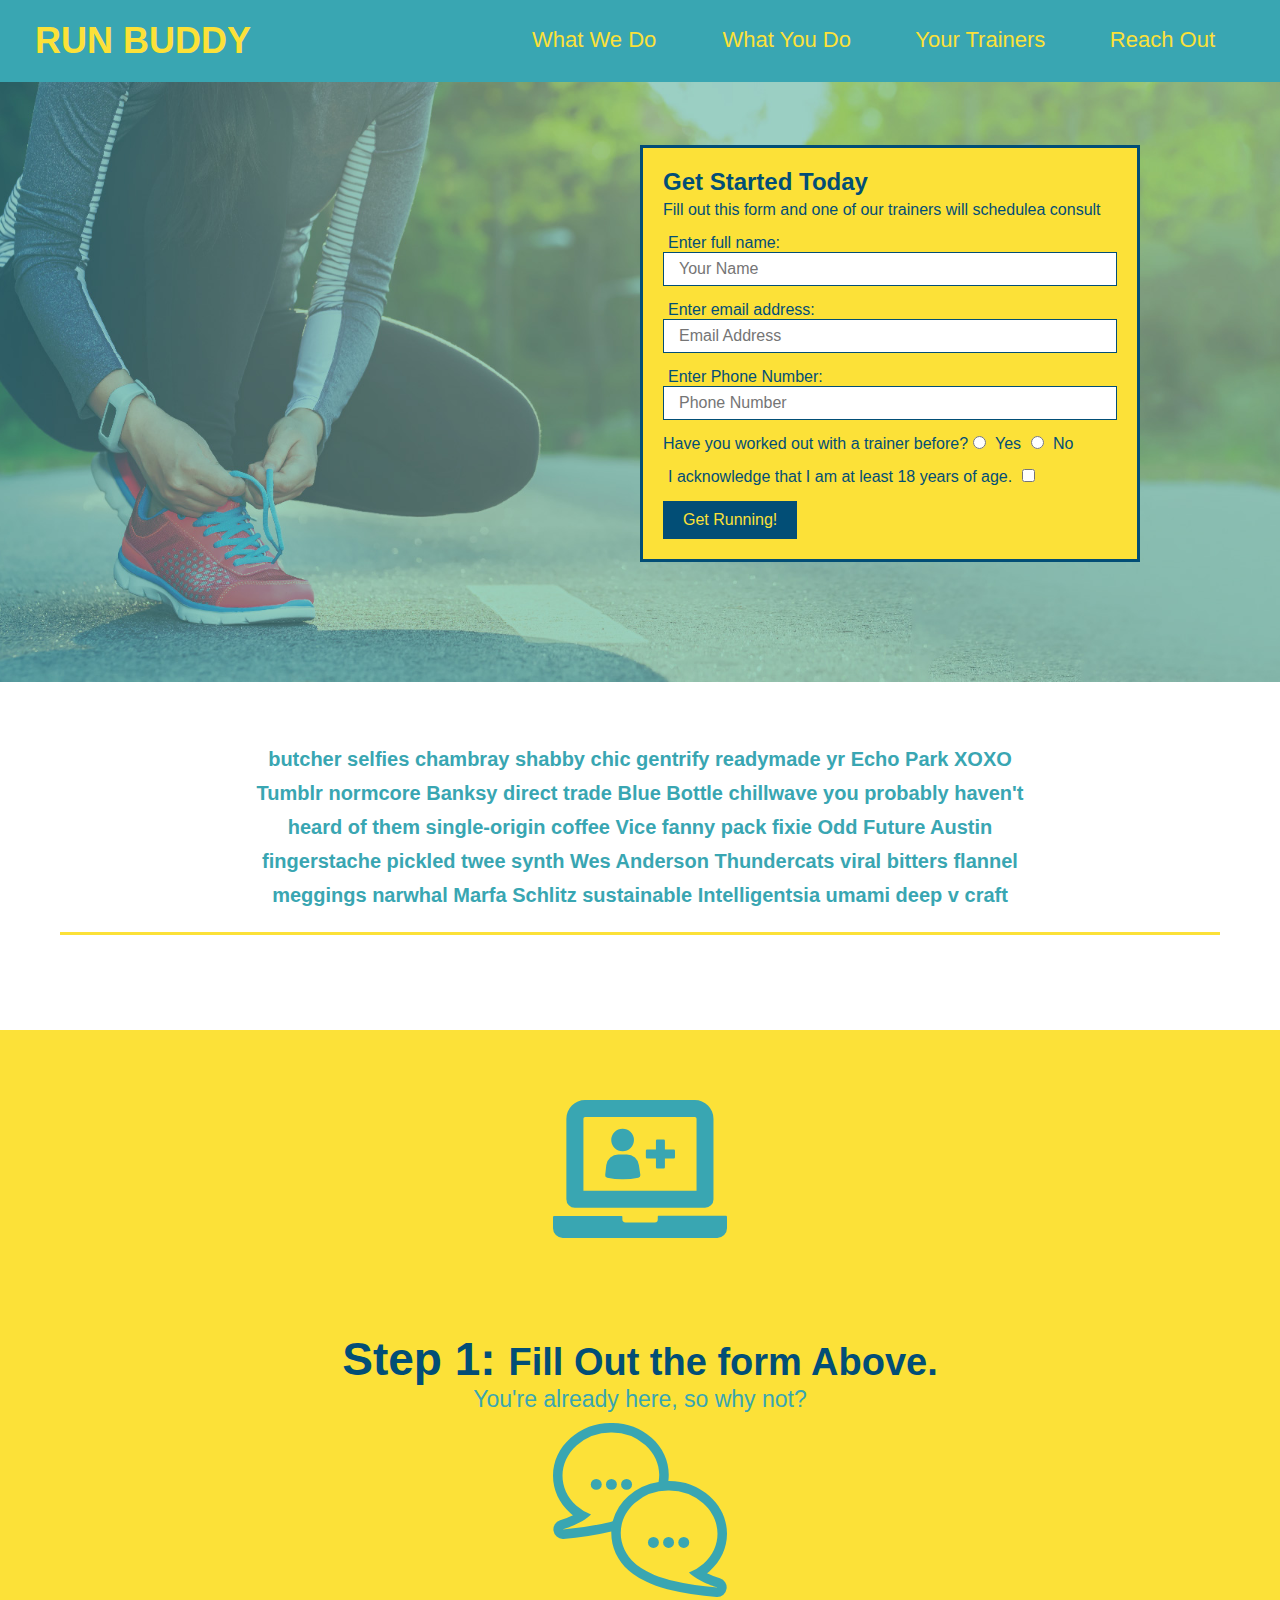
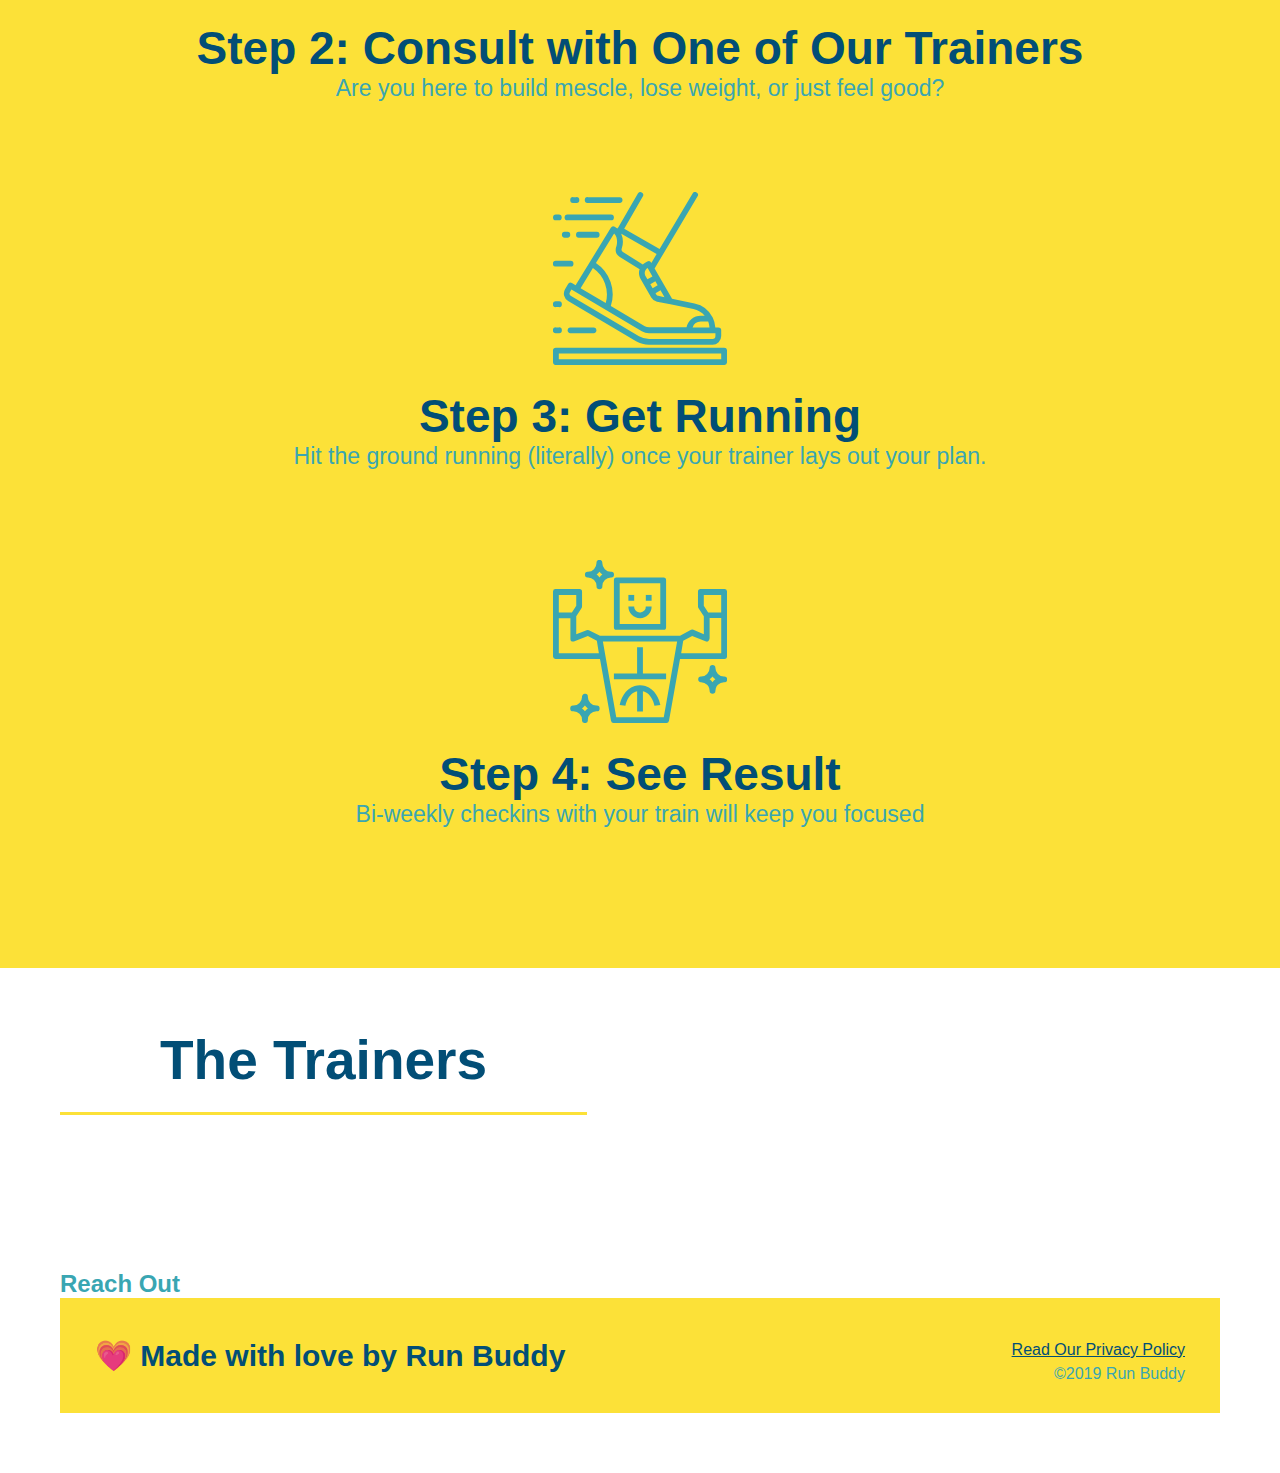
==== index.html @ b79931ae "style what you do section" ====
<!DOCTYPE html>
<html lang="en">

<head>
    <link rel="stylesheet" href="./assets/css/style.css" />
    <meta charset=" UTF-8 " />
    <title>Run Buddy</title>
</head>

<body>
    <!--navigation-->
    <header>
        <h1>
            <a href="/ ">
            </a>RUN BUDDY</a>
        </h1>
        <nav>
            <!--Unordered list element-->
            <ul>
                <!--List item element-->

                <!--Anchor Element-->
                <li> <a href=" #what-we-do ">What We Do </a>
                </li>
                <li>
                    <a href="what-you-do">What You Do</a>
                </li>
                <li>
                    <a href="#your-trainers ">Your Trainers</a>
                </li>
                <li>
                    <a href="#reach-out ">Reach Out</a>
                </li>
            </ul>
        </nav>
    </header>

    <section class="hero">
        <div class="hero-form">
            <h3>Get Started Today</h3>
            <p>
                Fill out this form and one of our trainers will schedulea consult</p>
            <!--Add form element-->
            <form>
                <label for=" name ">Enter full name:</label>
                <input type="text " placeholder="Your Name " name="name " id="name " class="form-input" />
                <label for="email ">Enter email address:</label>
                <input type="text " placeholder="Email Address " id="email " class="form-input" />
                <label for="phone ">Enter Phone Number:</label>
                <input type="tel " placeholder="Phone Number " name="phone " id="phone " class="form-input" />
                </p>
                <p>
                    Have you worked out with a trainer before?
                    <input type="radio" name="trainer-confirm" id="trainer-yes" />
                    <label for="trainer-yes">Yes</label>
                    <input type="radio" name="trainer-confirm" id="trainer-no" />
                    <label form="trainer-no">No</label>
                </p>
                <p>
                    <label for="checkbox">
                        I acknowledge that I am at least 18 years of age.
                        </label>
                    <input type="checkbox" name="checkpoint1" id="checkbox " />
                </p>
                <button type="button">
                    Get Running!
                </button>
            </form>
        </div>
    </section>
    <!--end hero-->
    <!--" what we do "section-->
    <section id="what-we-do" class="intro">
        <h2 class="section-title primary-border" What We Do</h2>

            <p> butcher selfies chambray shabby chic gentrify readymade yr Echo Park XOXO Tumblr normcore Banksy direct trade Blue Bottle chillwave you probably haven't heard of them single-origin coffee Vice fanny pack fixie Odd Future Austin fingerstache
                pickled twee synth Wes Anderson Thundercats viral bitters flannel meggings narwhal Marfa Schlitz sustainable Intelligentsia umami deep v craft
            </p>
    </section>
    <!--" what you do "section-->
    <section id="what-you-do" class="steps" <h2 class="section-title secondary-border" What You Do</h2>
        <div>
            <img src=" ./assets/images/01-04-svgs 2/step-1.svg " alt="what-you-do image " />
        </div>
        <h3>Step 1:
            <span>Fill Out the form Above.</span></h3>
        <p>You're already here, so why not?</p>

        <div>
            <img src="./assets/images/01-04-svgs 2/step-2.svg " alt="trainers-image ">
            <h3>Step 2: Consult with One of Our Trainers</h3>
            <p>Are you here to build mescle, lose weight, or just feel good?</p>
        </div>
        <div>
            <img src="./assets/images/01-04-svgs 2/step-3.svg " alt="get-running-image ">
            <h3>Step 3: Get Running</h3>
            <p>Hit the ground running (literally) once your trainer lays out your plan.</p>
        </div>
        <div>
            <img src="./assets/images/01-04-svgs 2/step-4.svg " alt="see-results-image ">
            <h3>Step 4: See Result</h3>
            <p>Bi-weekly checkins with your train will keep you focused</p>
        </div>
    </section>
    <!--"meet the trainers " section-->
    <section id="your-trainers " class="trainers ">
        <h2 class="section-title primary-border ">
            The Trainers
        </h2>
    </section>
    <!--"reach out "section-->
    <section>
        <h2>Reach Out</h2>
        <footer>
            <h2>&#128151 Made with love by Run Buddy </h2>
            <div>
                <a href="# ">Read Our Privacy Policy</a>
                <br />&copy;2019 Run Buddy </div>
        </footer>
    </section>
</body>
<!--footer-->



</footer>





</html>
---- assets/css/style.css ----
* {
                margin: 0;
                padding: 0;
                box-sizing: border-box;
            }
            
            body {
                font-family: Arial, Helvetica, sans-serif;
                color: #39a6b2;
            }
            /* apply styles to <header> */
            
            header {
                padding: 20px 35px;
                background-color: #39a6b2;
            }
            
            header h1 {
                font-weight: bold;
                font-size: 36px;
                color: #fce138;
                margin: 0;
                display: inline;
            }
            
            header a {
                text-decoration: none;
                color: #fce138;
            }
            
            header nav {
                float: right;
                margin: 7px 0;
            }
            
            header nav ul li {
                display: inline;
            }
            
            header nav ul li a {
                margin: 0 30px;
                font-weight: lighter;
                font-size: 22px;
            }
            
            header h1 {
                font-weight: bold;
                font-size: 36px;
                color: #fce138;
                margin: 0;
                display: inline;
            }
            
            footer {
                background: #fce138;
                width: 100%;
                padding: 40px 35px;
            }
            
            footer div {
                float: right;
                line-height: 1.5;
                text-align: right;
            }
            
            footer a {
                color: #024e76
            }
            
            footer h2 {
                display: inline;
                color: #024e76;
                font-size: 30px;
                margin: 0;
            }
            
            footer div {
                float: right;
                line-height: 1.5;
                text-align: right;
            }
            
            footer a {
                color: #024e76;
            }
            
            section {
                padding: 60px;
            }
            /* Hero Style Start*/
            
            .hero {
                background-image: url(../images/hero-bg.jpg);
                height: 600px;
                background-size: cover;
                background-position: center;
                position: relative;
            }
            /*Hero Style End*/
            
            .hero-form {
                border: 3px solid #024e76;
                background-color: #fce138;
                padding: 20px;
                width: 500px;
                color: #024e76;
                position: absolute;
                bottom: 120px;
                right: 140px;
            }
            
            .hero-form p {
                margin: 5px 0 15px 0;
            }
            
            .hero-form h3 {
                font-size: 24px;
                margin: 0;
            }
            
            .form-input {
                border: 1px solid #024e76;
                display: block;
                padding: 7px 15px;
                font-size: 16px;
                color: #024e76;
                width: 100%;
                margin-bottom: 15px;
            }
            
            .hero-form label {
                margin: 0 5px;
            }
            
            .hero-form button {
                background-color: #024e76;
                color: #fce138;
                border: none;
                padding: 10px 20px;
                font-size: 16px;
            }
            /* HERO STYLE END*/
            /*Intro Section*/
            
            .intro {
                text-align: center;
            }
            
            .intro h2 {
                font-size: 55px;
                color: #024e76;
                margin-bottom: 35px;
                padding: 0 100px 20px 100px;
                border-bottom: 3px solid;
                border-color: #fce138;
            }
            
            .intro p {
                line-height: 1.7;
                color: #39a6b2;
                width: 80%;
                font-size: 20px;
            }
            
            .intro p {
                /* add this alongside your other declarations*/
                margin: 0 auto;
            }
            /*End Intro Section*/
            
            .steps {
                text-align: center;
                background: #fce138
            }
            
            .steps h2 {
                font-size: 55px;
                color: #024e76;
                margin-bottom: 35px;
                padding: 0 100px 20px 100px;
                border-bottom: 3px solid;
                border-color: #39a6b2;
            }
            
            .section-title {
                font-size: 55px;
                color: #024e76;
                margin-bottom: 35px;
                padding: 0 100px 20px 100px;
                display: inline-block;
                border-bottom: 3px solid;
            }
            
            .primary-border {
                border-color: #fce138;
            }
            
            .secondary-border {
                border-color: #39a6b2;
            }
            
            .steps div {
                margin-bottom: 80px;
            }
            
            .steps img {
                width: 15%;
                margin: 10px 0;
            }
            
            .steps h3 {
                color: #024e76;
                font-size: 46px;
                margin-top: 10px;
            }
            
            .steps p {
                color: #39a6b2;
                font-size: 23px;
            }
            
            .steps span {
                font-size: 38px;
            }
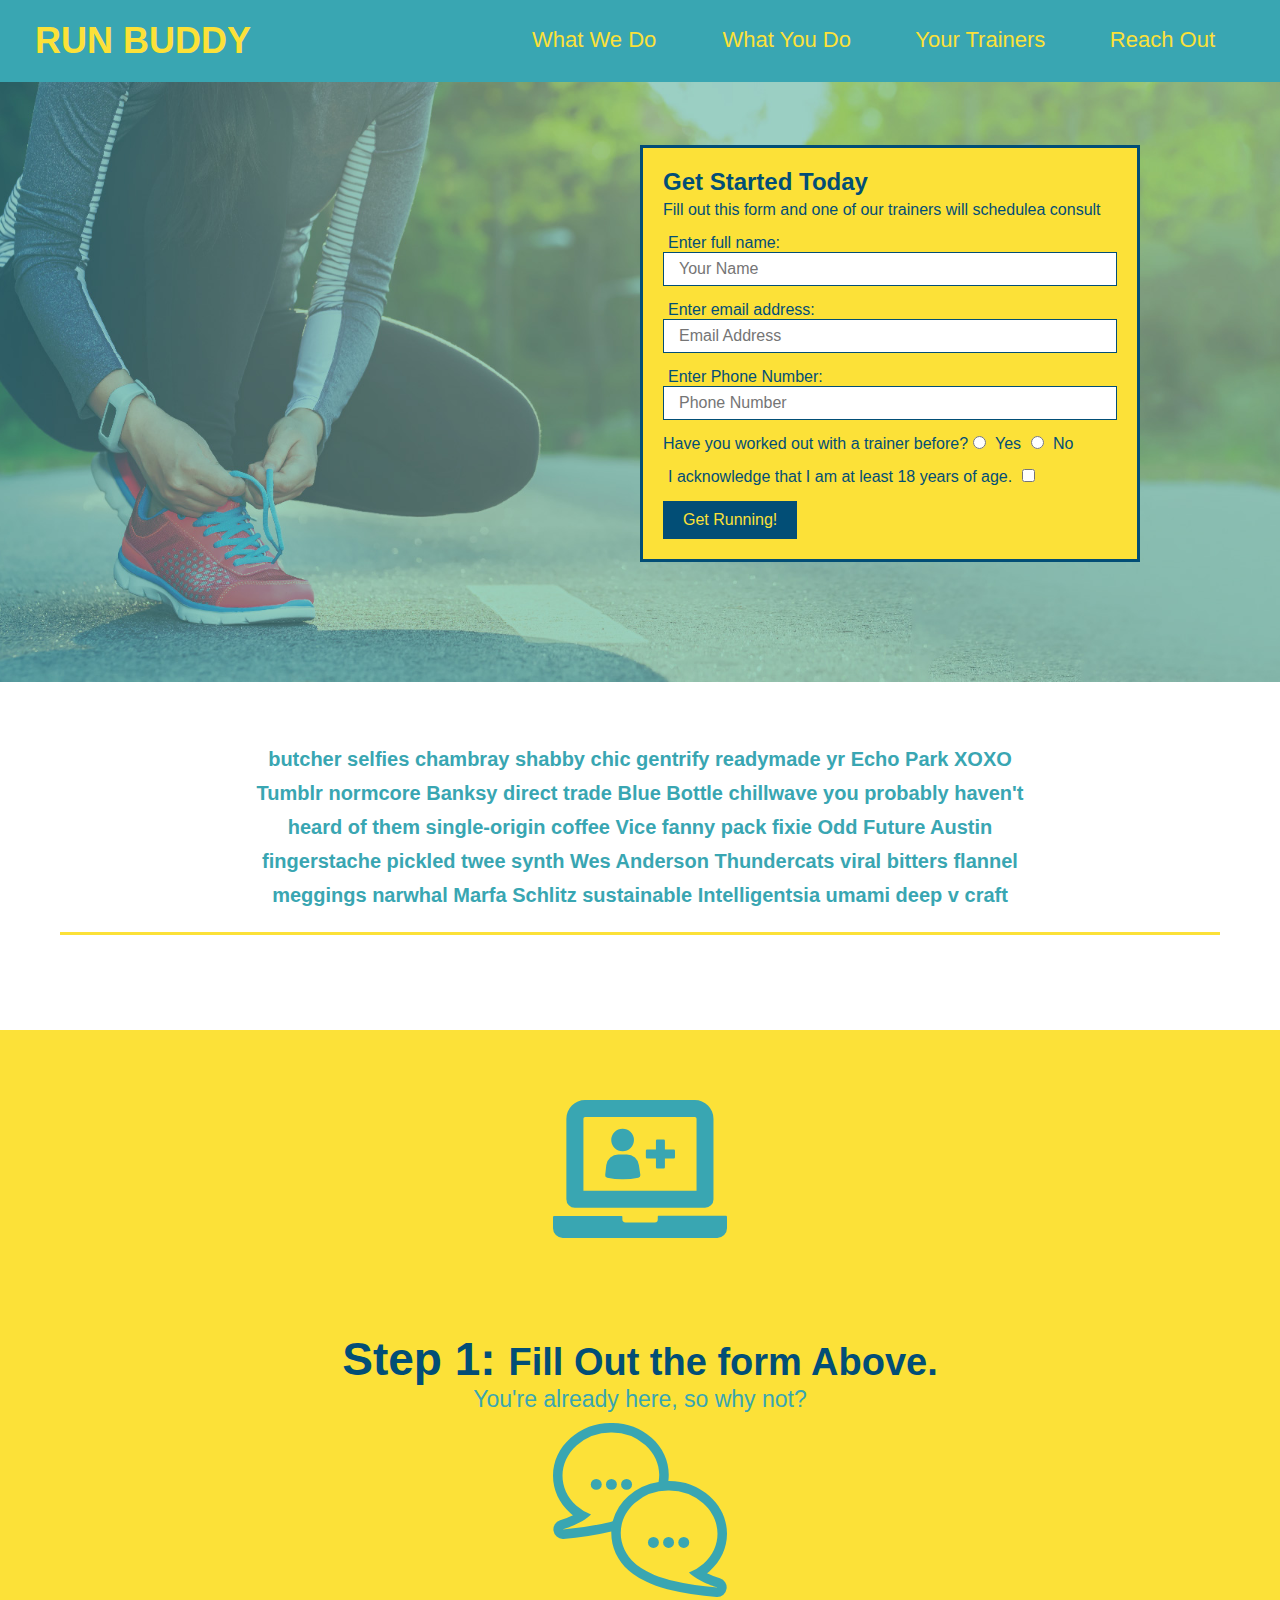
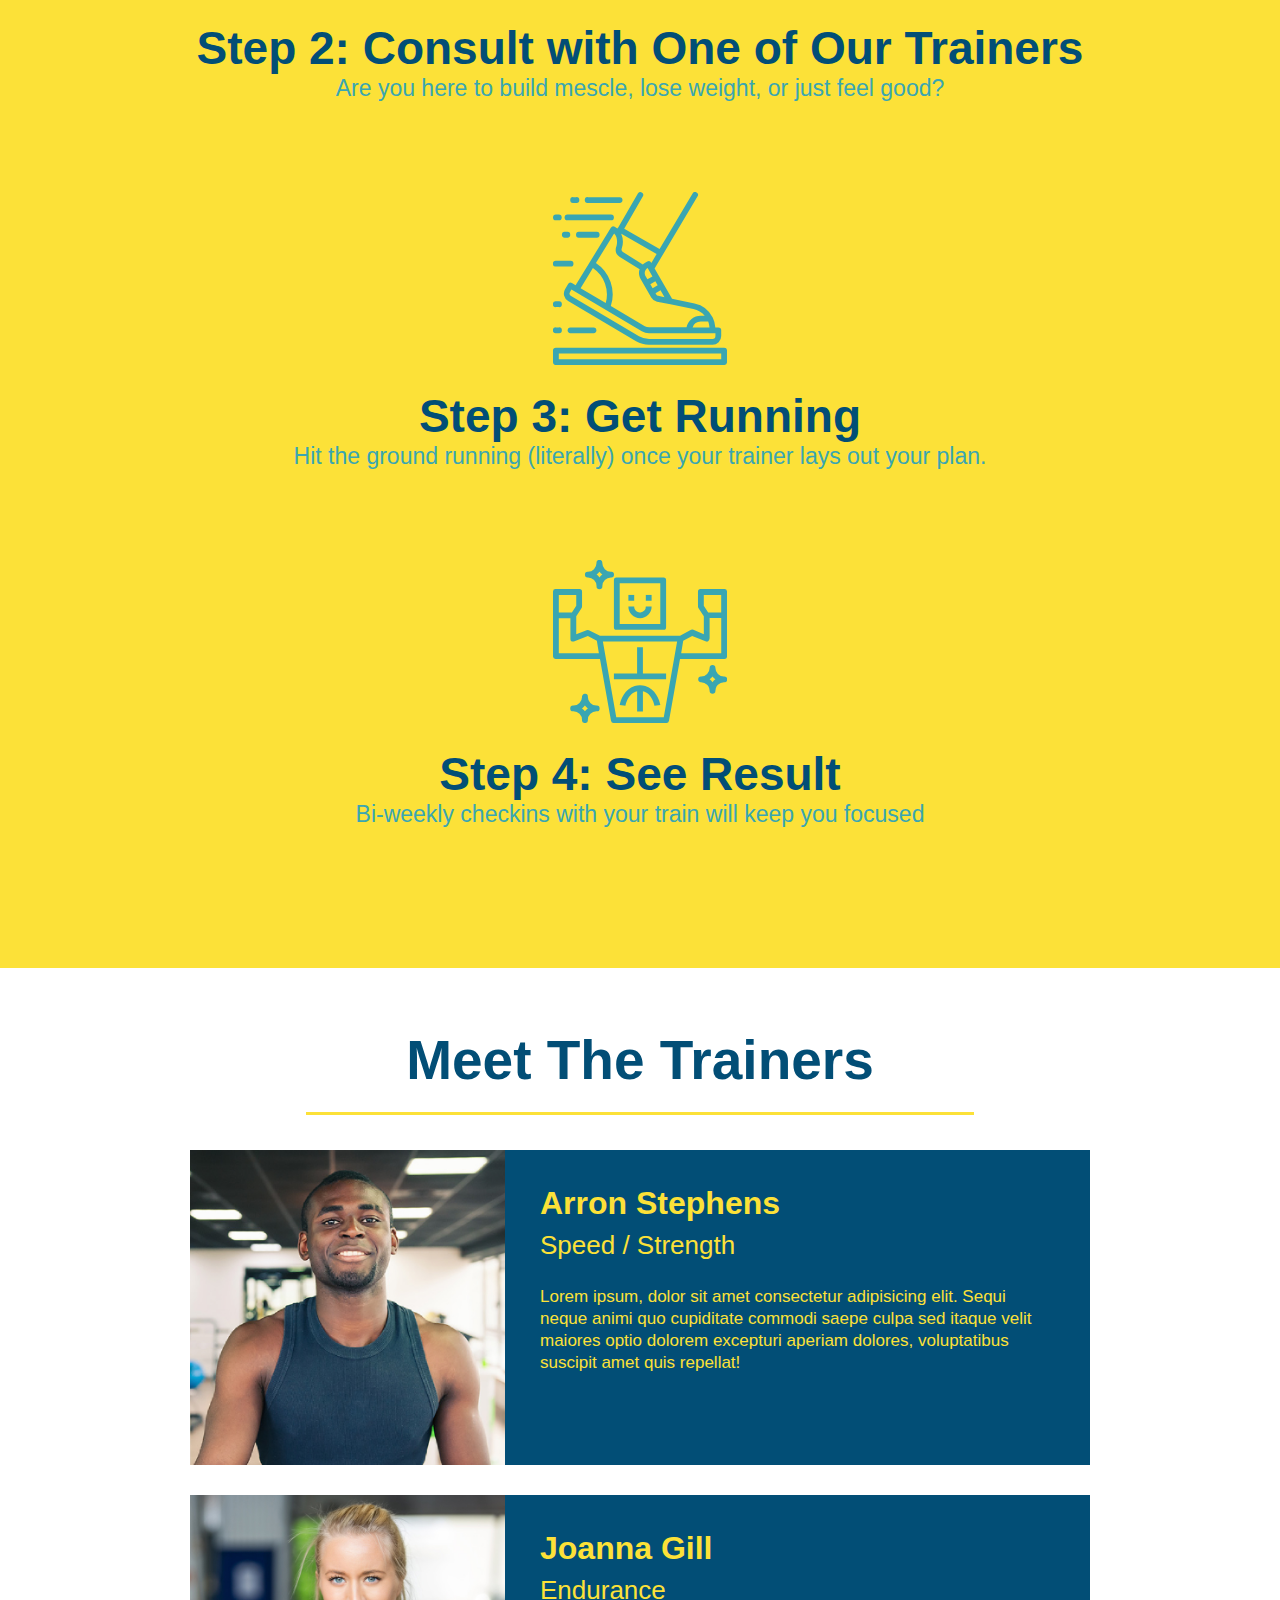
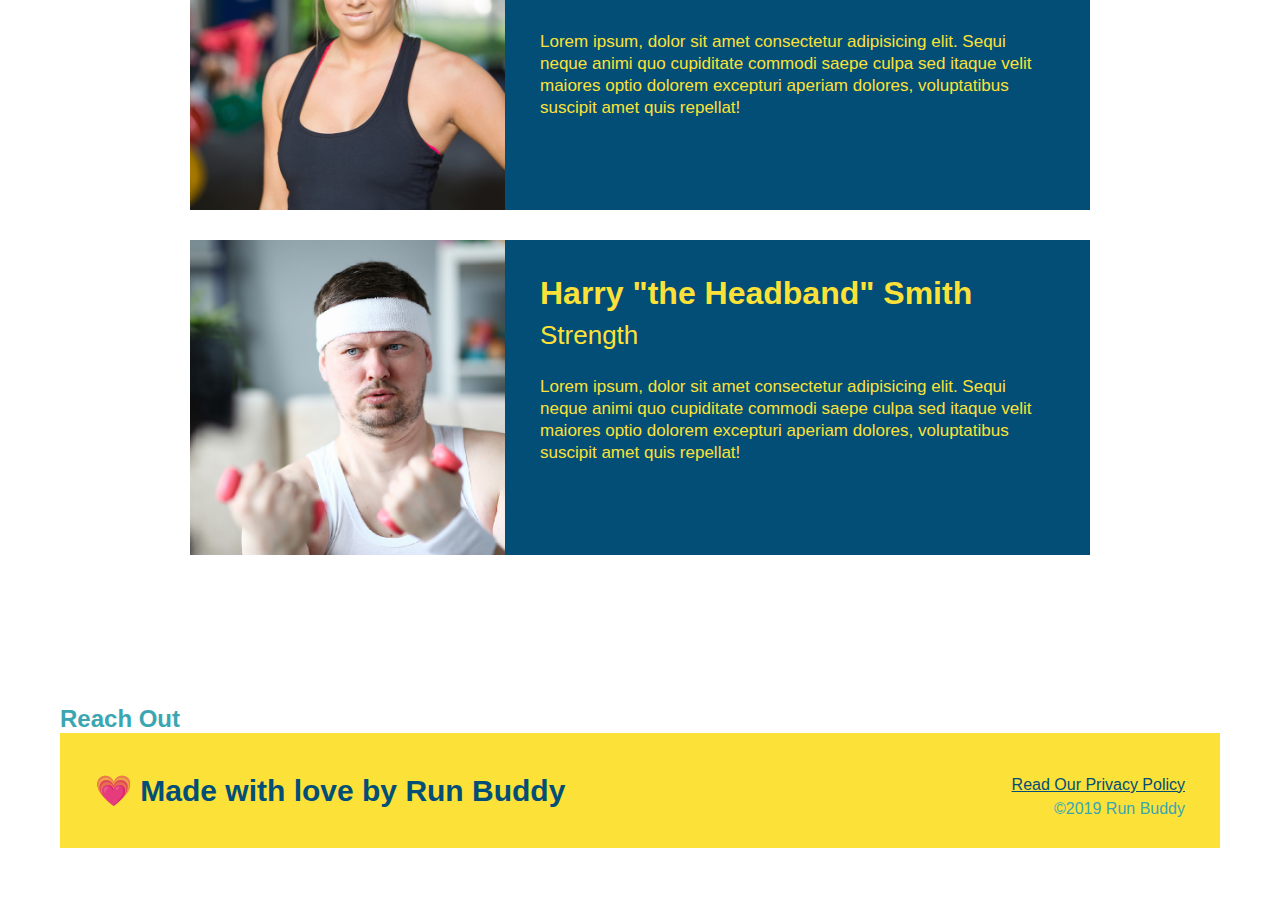
==== commit d51b71ed: "meet the trainers section" ====
--- a/index.html
+++ b/index.html
@@ -103,12 +103,43 @@
         </div>
     </section>
     <!--"meet the trainers " section-->
-    <section id="your-trainers " class="trainers ">
-        <h2 class="section-title primary-border ">
-            The Trainers
-        </h2>
+    <section id="your-trainers" class="trainers">
+        <h2 class="section-title primary-border"> Meet The Trainers</h2>
+        <!--first bio-->
+        <article class="trainer">
+            <img src="./assets/images/trainer-1.jpg" alt="Arron Stephens in his workout clothes, ready to pump iron" />
+            <div class="trainer-bio text-left">
+                <h3>Arron Stephens</h3>
+                <h4>Speed / Strength</h4>
+                <p> Lorem ipsum, dolor sit amet consectetur adipisicing elit. Sequi neque animi quo cupiditate commodi saepe culpa sed itaque velit maiores optio dolorem excepturi aperiam dolores, voluptatibus suscipit amet quis repellat!
+
+                </p>
+            </div>
+        </article>
+        <!--second bio-->
+        <article class="trainer">
+            <img src="./assets/images/trainer-2.jpg" alt="Joanna Gill cooling off after a workout" />
+            <div class="trainer-bio text-left">
+                <h3>Joanna Gill</h3>
+                <h4>Endurance</h4>
+                <p> Lorem ipsum, dolor sit amet consectetur adipisicing elit. Sequi neque animi quo cupiditate commodi saepe culpa sed itaque velit maiores optio dolorem excepturi aperiam dolores, voluptatibus suscipit amet quis repellat!
+
+                </p>
+            </div>
+        </article>
+        <!--third bio-->
+        <article class="trainer">
+            <img src="./assets/images/trainer-3.jpg" alt="Harry Smith wearing a headband and lifting comically small pink weights" />
+            <div class="trainer-bio text-left">
+                <h3>Harry "the Headband" Smith</h3>
+                <h4>Strength</h4>
+                <p> Lorem ipsum, dolor sit amet consectetur adipisicing elit. Sequi neque animi quo cupiditate commodi saepe culpa sed itaque velit maiores optio dolorem excepturi aperiam dolores, voluptatibus suscipit amet quis repellat!
+
+                </p>
+            </div>
+        </article>
     </section>
-    <!--"reach out "section-->
+    <!--" reach out "section-->
     <section>
         <h2>Reach Out</h2>
         <footer>
@@ -129,4 +160,13 @@
 
 
 
+</html>
+
+
+</footer>
+
+
+
+
+
 </html>--- a/assets/css/style.css
+++ b/assets/css/style.css
@@ -221,4 +221,51 @@
             
             .steps span {
                 font-size: 38px;
+            }
+            
+            .trainers {
+                text-align: center;
+            }
+            
+            .trainer {
+                width: 900px;
+                margin: 0 auto 30px auto;
+                background: #024e76;
+                color: #fce138;
+                overflow: auto;
+            }
+            
+            .trainer img {
+                width: 35%;
+                float: left;
+            }
+            
+            .trainer-bio {
+                padding: 35px;
+                float: left;
+                width: 65%
+            }
+            
+            .text-left {
+                text-align: left;
+            }
+            
+            .text-right {
+                text-align: right;
+            }
+            
+            .trainer-bio h3 {
+                font-size: 32px;
+                margin-bottom: 8px;
+            }
+            
+            .trainer-bio h4 {
+                font-weight: lighter;
+                font-size: 26px;
+                margin-bottom: 25px;
+            }
+            
+            .trainer-bio p {
+                font-size: 17px;
+                line-height: 1.3;
             }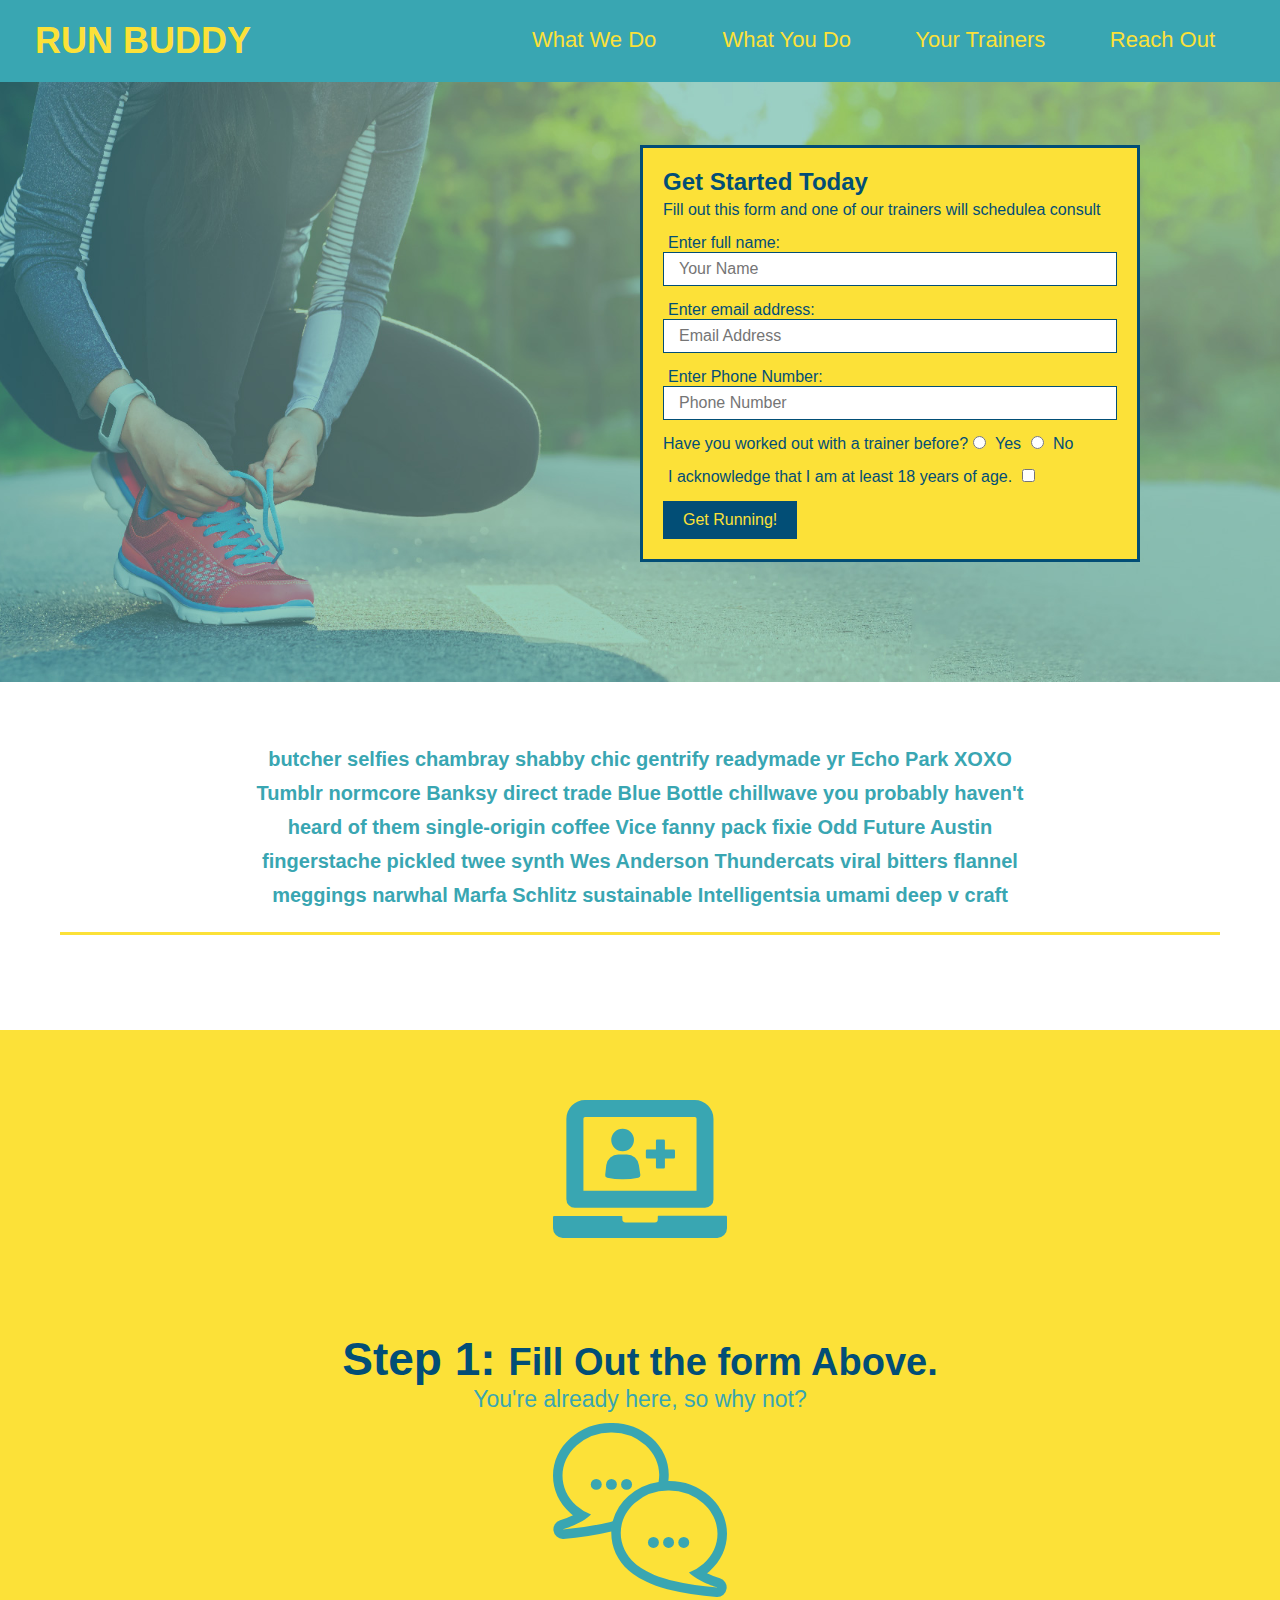
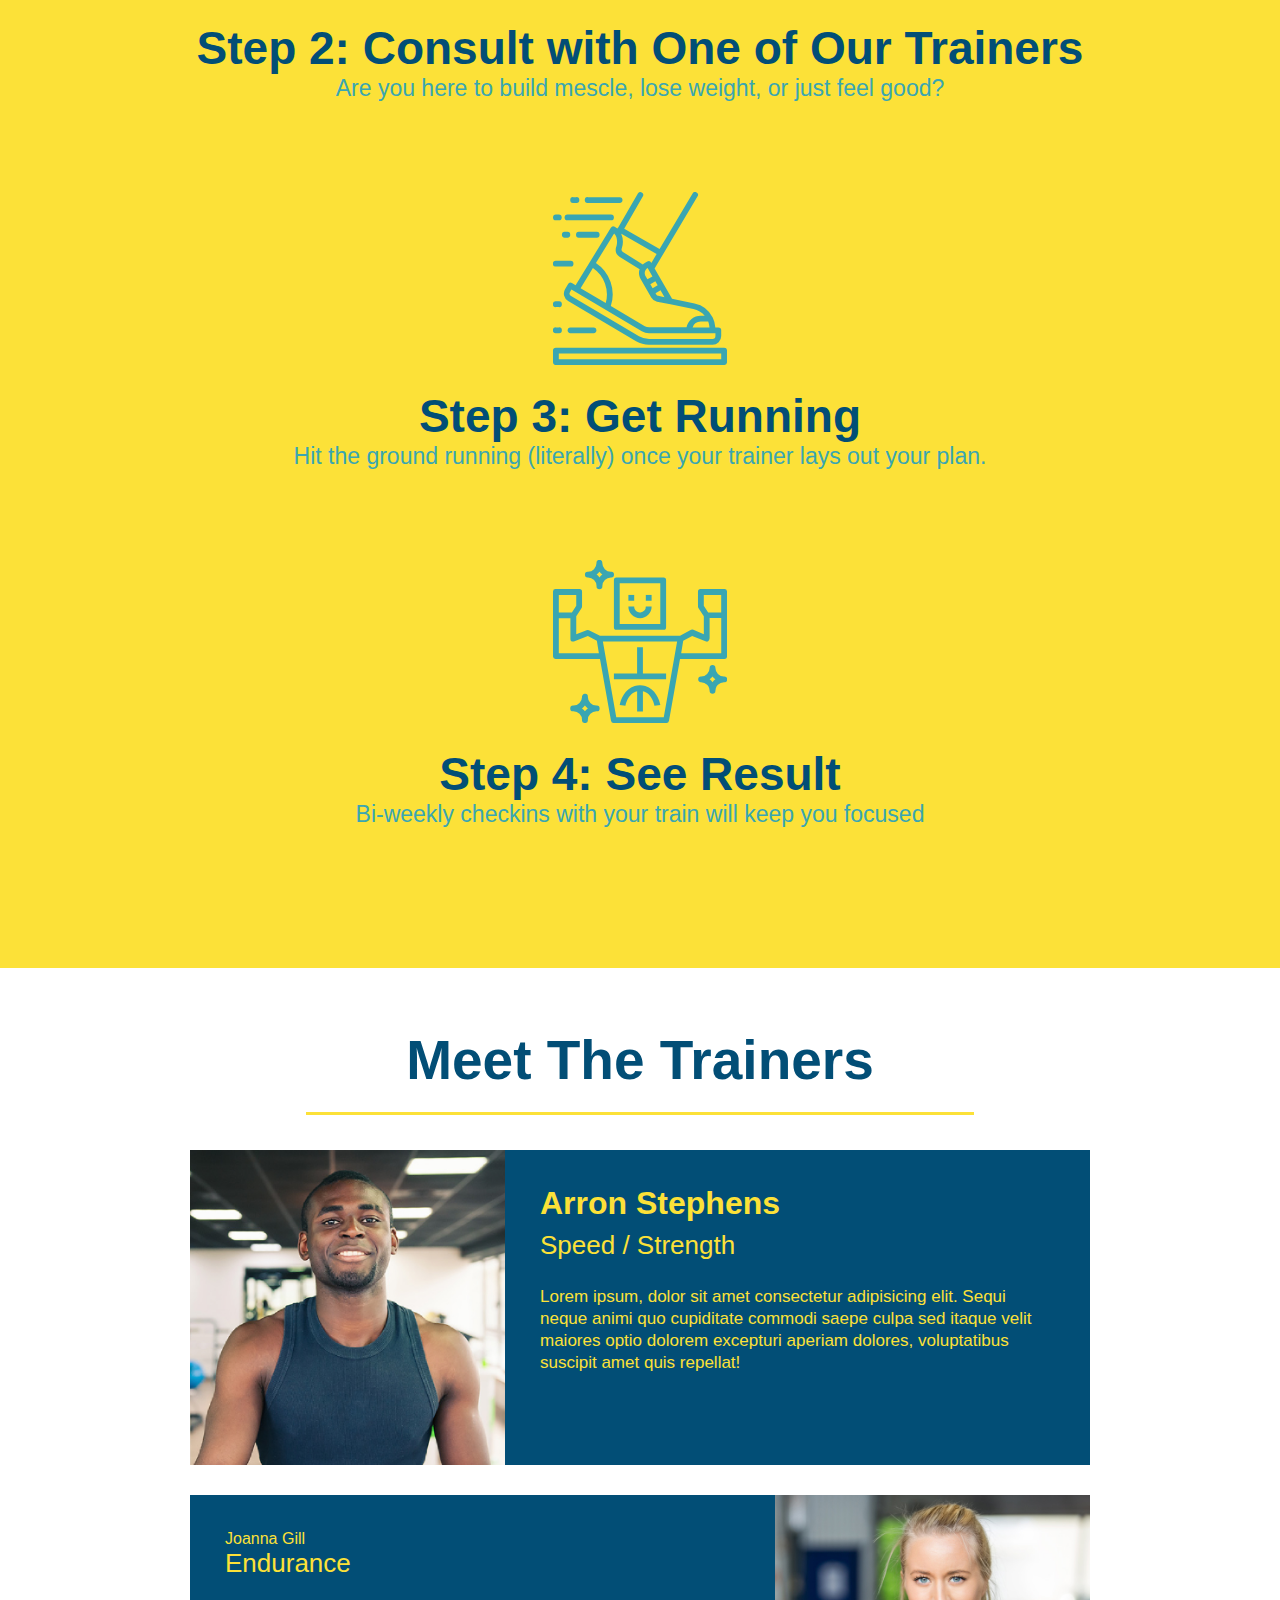
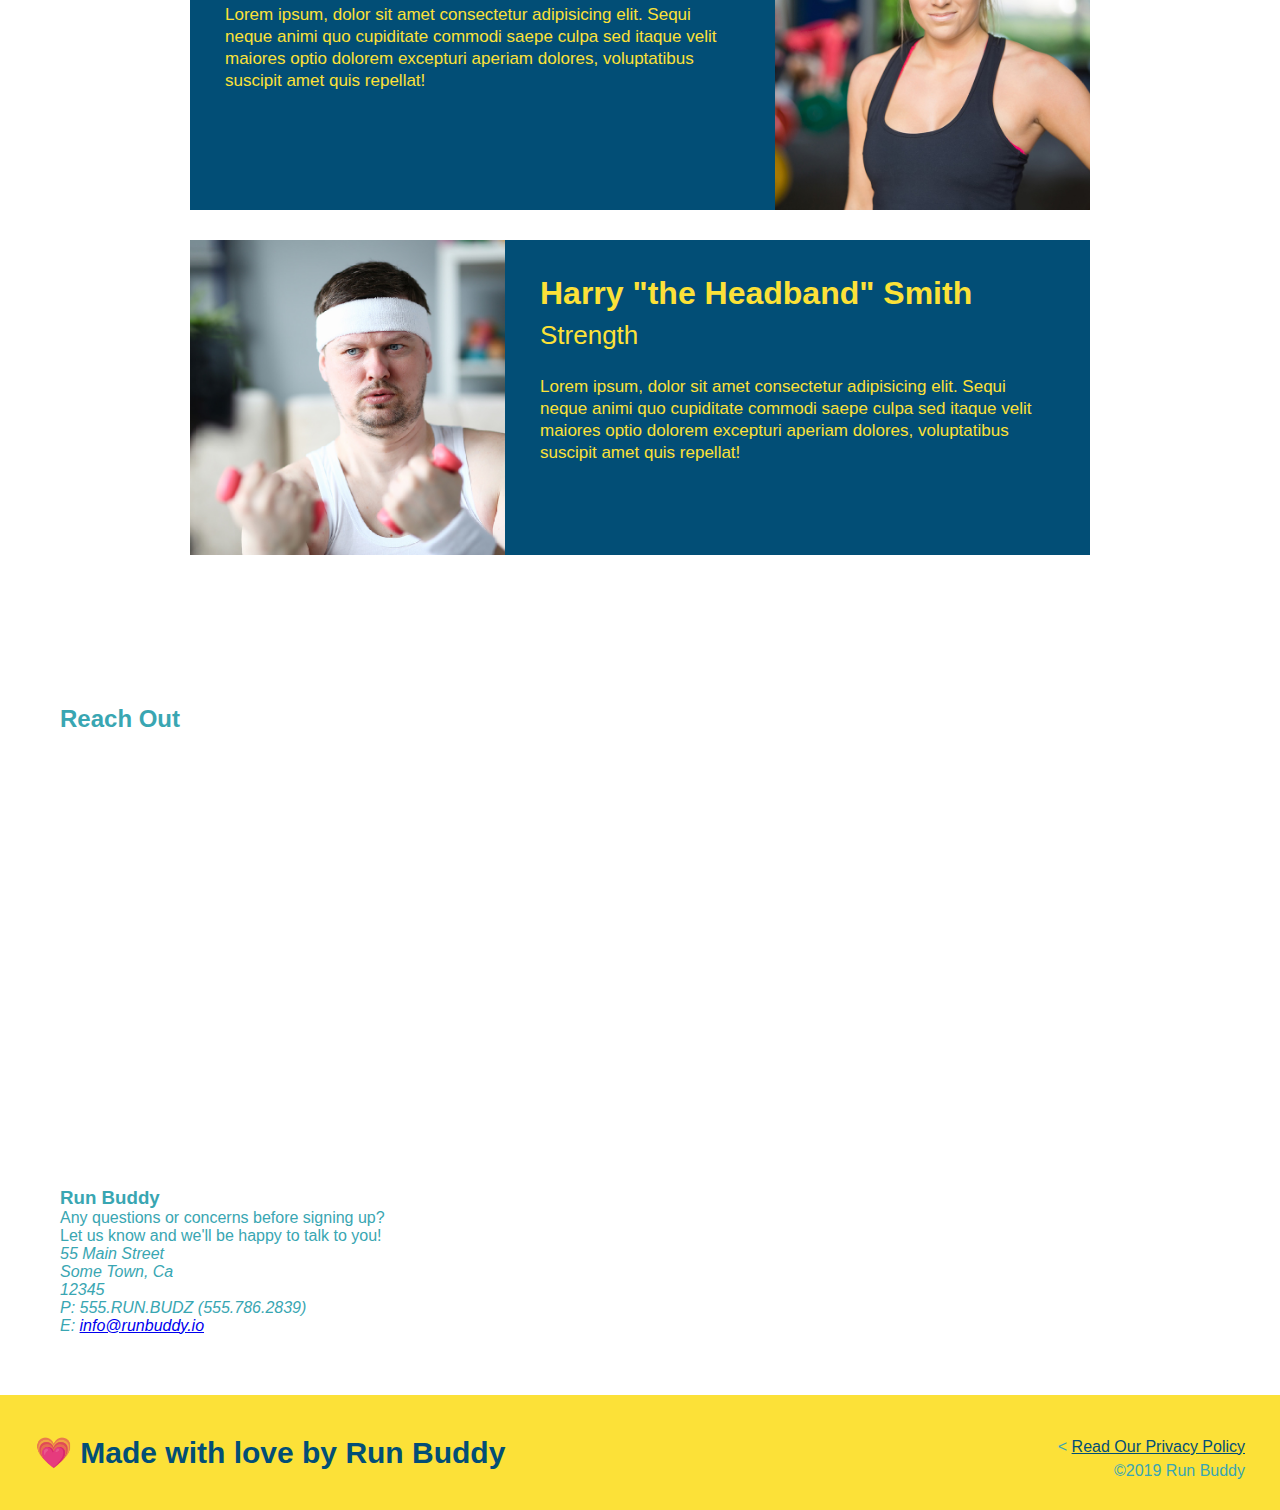
==== commit 1864edc4: "add iframe" ====
--- a/index.html
+++ b/index.html
@@ -118,14 +118,14 @@
         </article>
         <!--second bio-->
         <article class="trainer">
-            <img src="./assets/images/trainer-2.jpg" alt="Joanna Gill cooling off after a workout" />
-            <div class="trainer-bio text-left">
-                <h3>Joanna Gill</h3>
+
+            <div class="trainer-bio text-left" <h3>Joanna Gill</h3>
                 <h4>Endurance</h4>
                 <p> Lorem ipsum, dolor sit amet consectetur adipisicing elit. Sequi neque animi quo cupiditate commodi saepe culpa sed itaque velit maiores optio dolorem excepturi aperiam dolores, voluptatibus suscipit amet quis repellat!
 
                 </p>
             </div>
+            <img src="./assets/images/trainer-2.jpg" alt="Joanna Gill cooling off after a workout" />
         </article>
         <!--third bio-->
         <article class="trainer">
@@ -142,31 +142,28 @@
     <!--" reach out "section-->
     <section>
         <h2>Reach Out</h2>
-        <footer>
-            <h2>&#128151 Made with love by Run Buddy </h2>
-            <div>
-                <a href="# ">Read Our Privacy Policy</a>
+        <div class="contact-info">
+            <iframe src="https://www.google.com/maps/embed?pb=!1m14!1m12!1m3!1d36129.15316988228!2d-85.93211412772122!3d40.0030819120637!2m3!1f0!2f0!3f0!3m2!1i1024!2i768!4f13.1!5e0!3m2!1sen!2sus!4v1638683475618!5m2!1sen!2sus" width="600" height="450" style="border:0;"
+                allowfullscreen="" loading="lazy">
+            </iframe>
+            <h3>Run Buddy</h3>
+            <p>Any questions or concerns before signing up?
+                </br/> Let us know and we'll be happy to talk to you!</p><address>55 Main Street <br/>
+                Some Town, Ca <br/>
+                12345<br/>
+                P: 555.RUN.BUDZ (555.786.2839)<br/>
+                E: <a href="mailto:info@runbuddy.oi">info@runbuddy.io</a>
+        </address>
+        </div>
+    </section>
+    <footer>
+        <h2>&#128151 Made with love by Run Buddy </h2>
+        <div>
+
+            < <a href="# ">Read Our Privacy Policy</a>
                 <br />&copy;2019 Run Buddy </div>
-        </footer>
+    </footer>
     </section>
 </body>
-<!--footer-->
-
-
-
-</footer>
-
-
-
-
-
-</html>
-
-
-</footer>
-
-
-
-
 
 </html>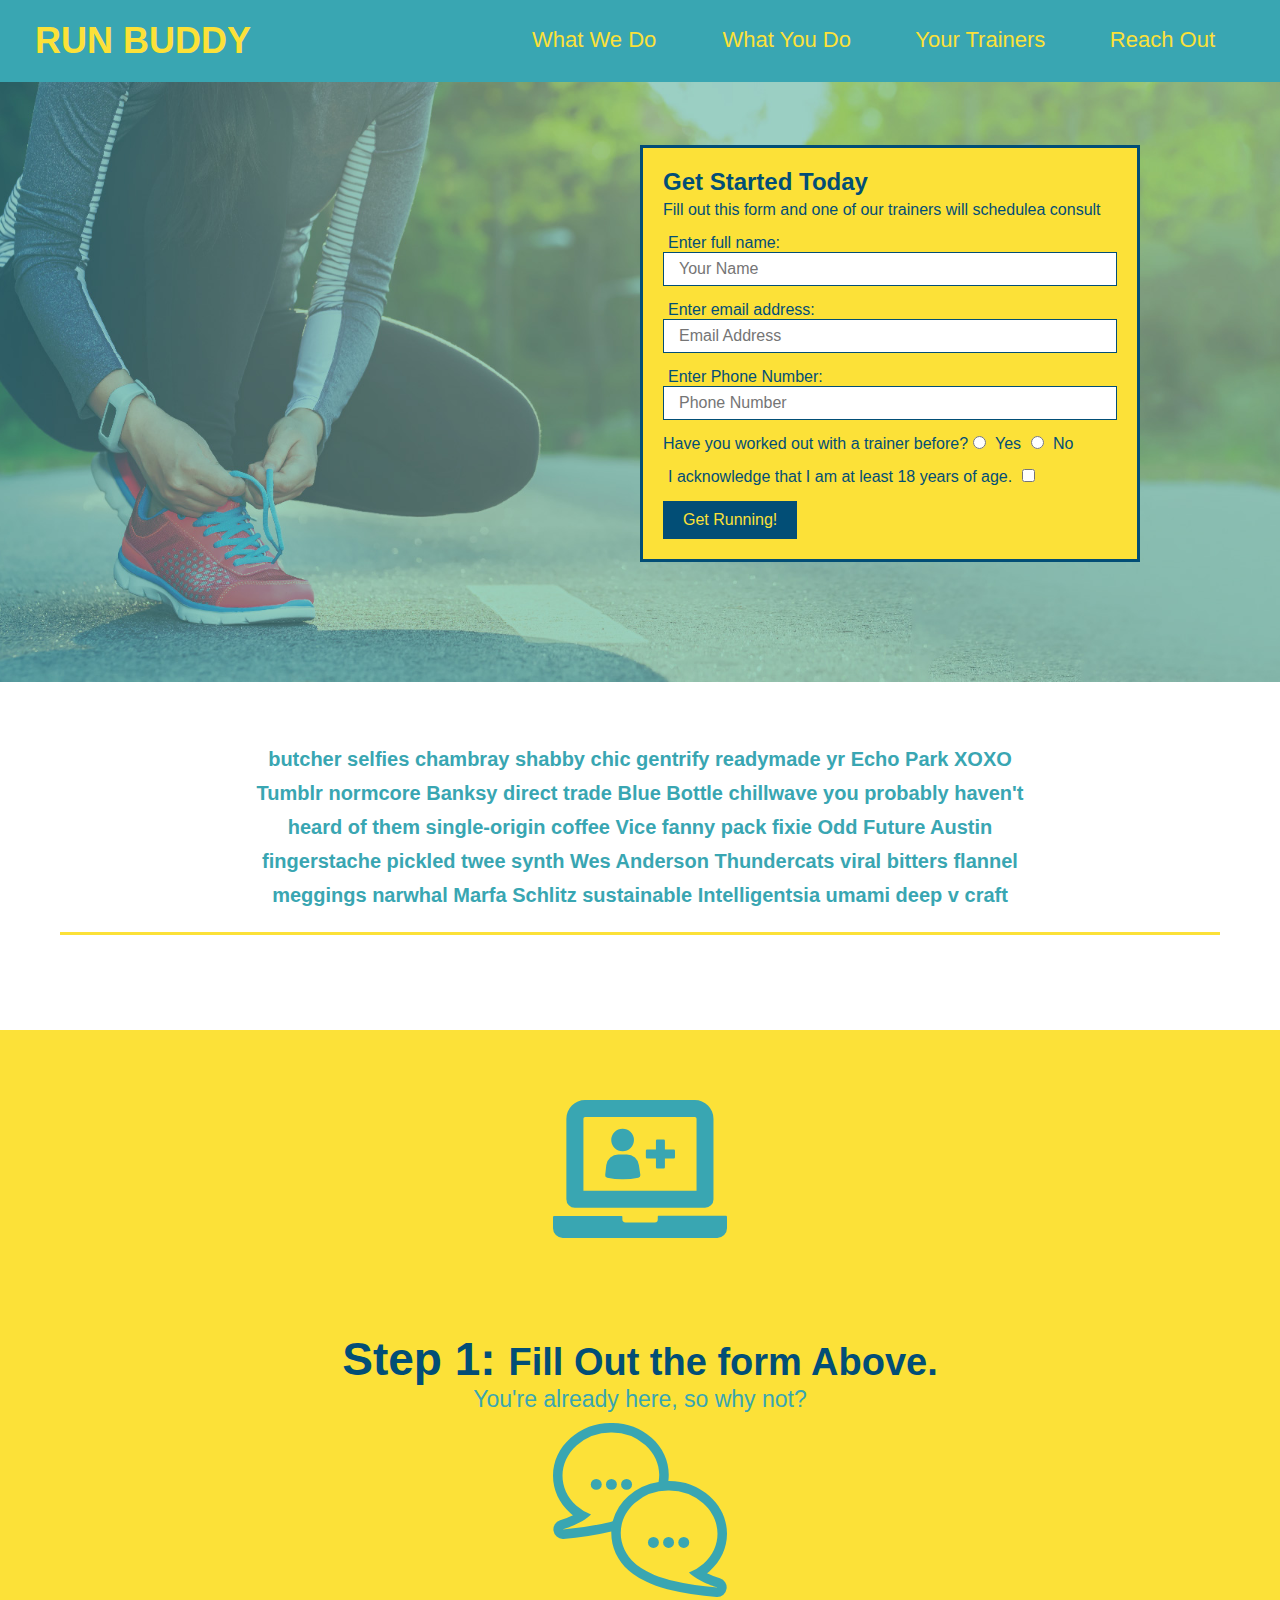
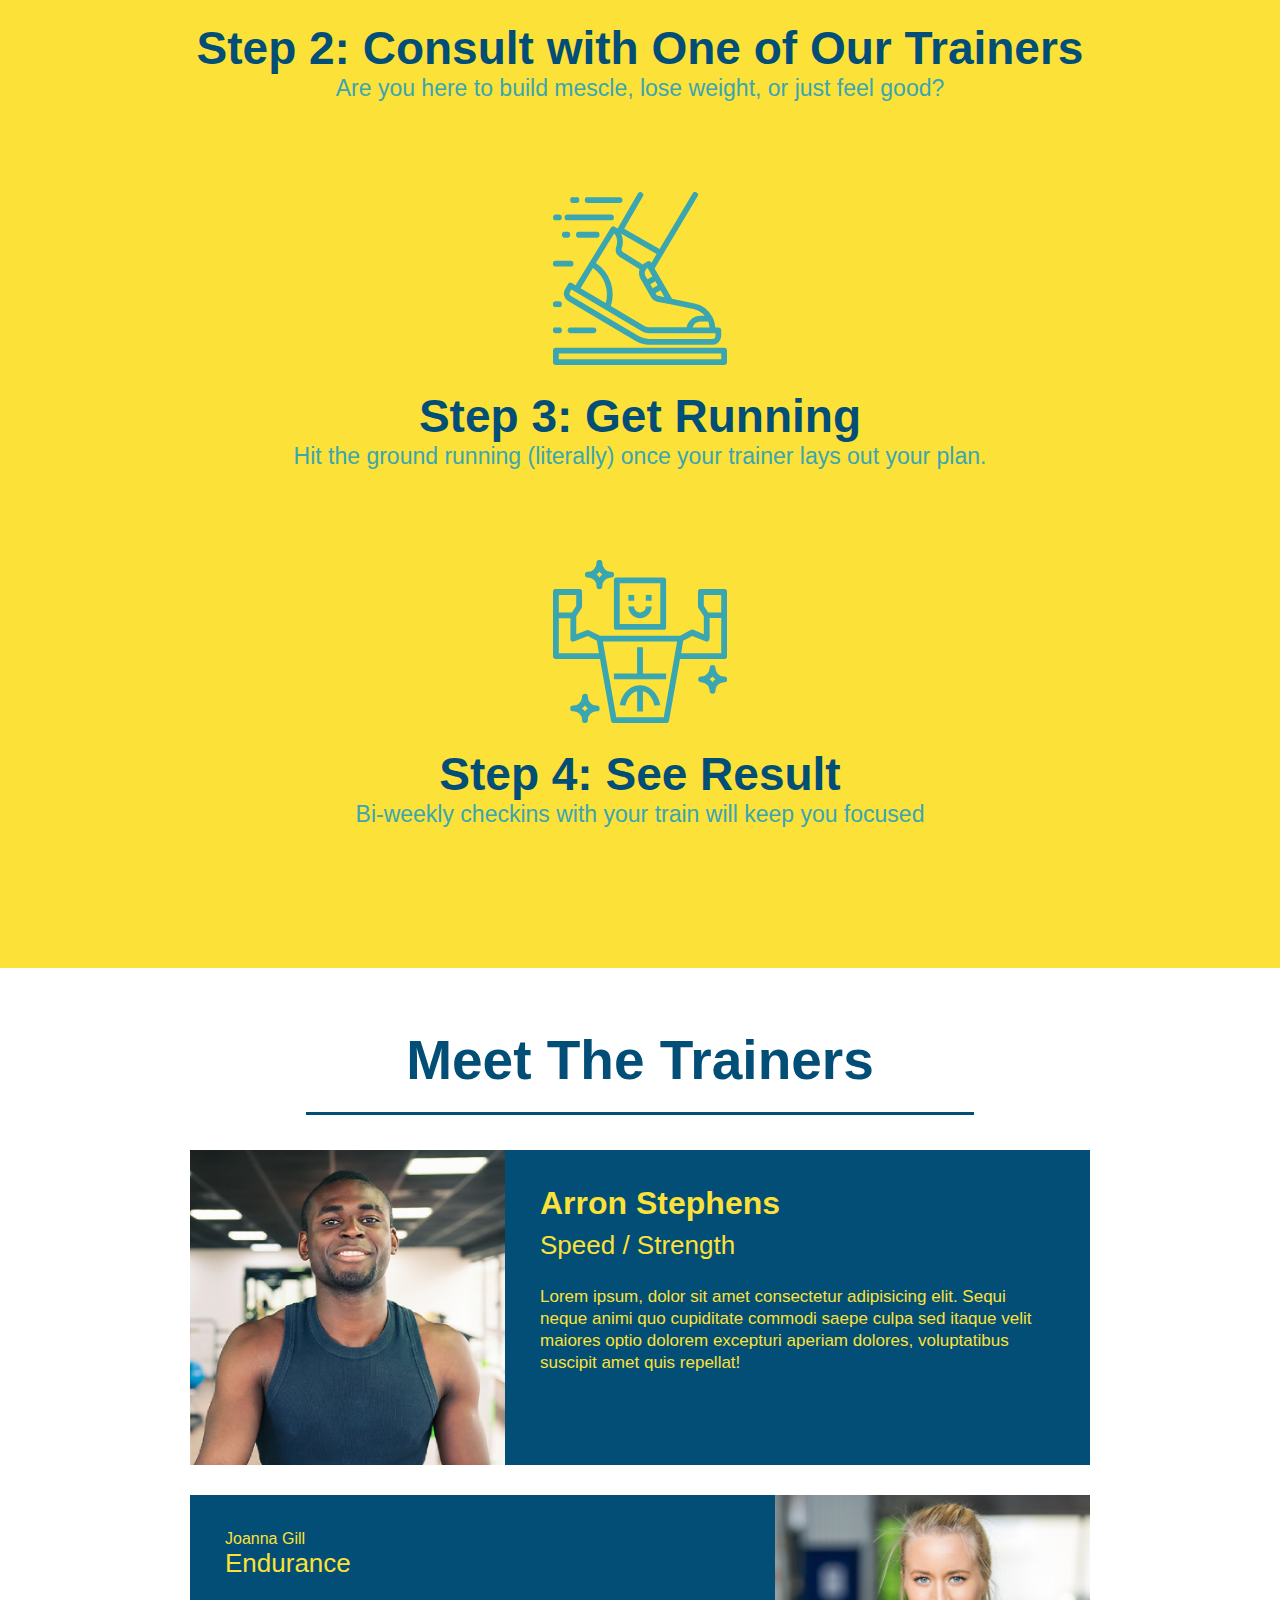
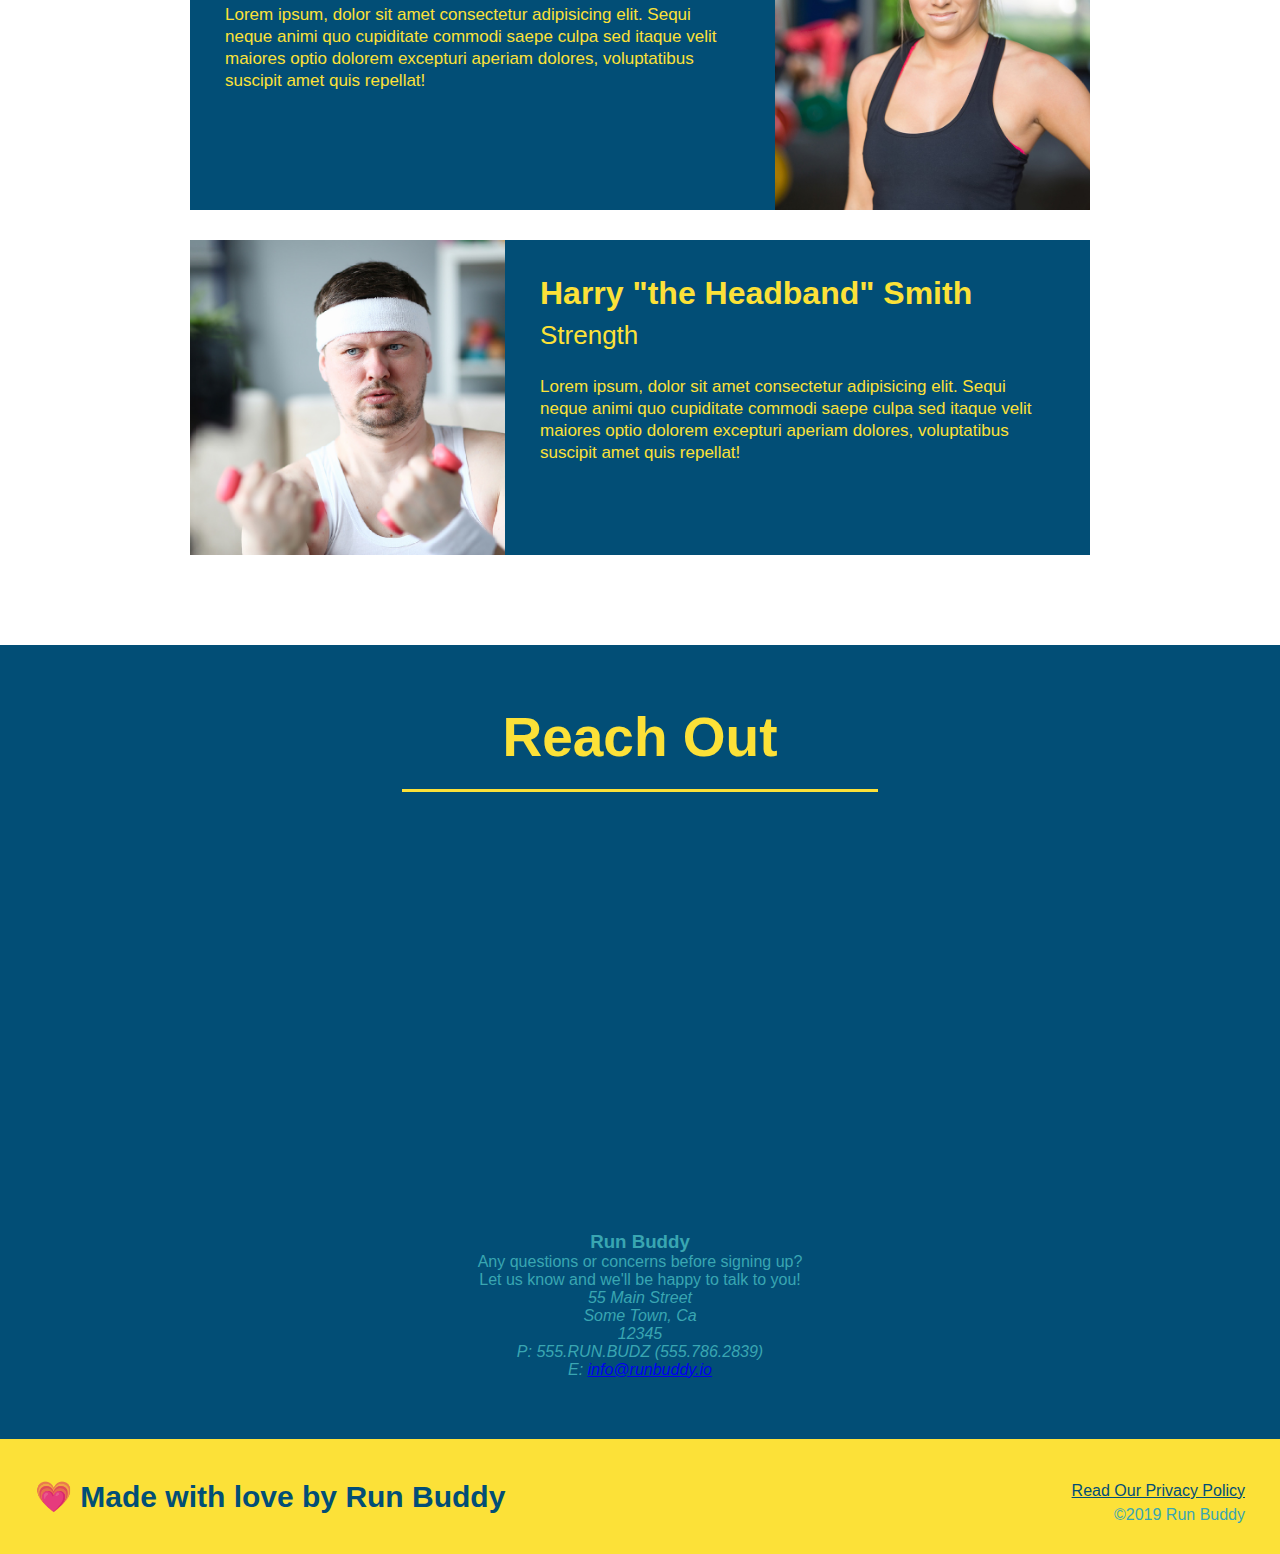
==== commit 140448f3: "style contact info" ====
--- a/index.html
+++ b/index.html
@@ -140,11 +140,11 @@
         </article>
     </section>
     <!--" reach out "section-->
-    <section>
-        <h2>Reach Out</h2>
+    <section id="reach-out" class="contact">
+        <h2 class="section-title secondary-border">Reach Out</h2>
         <div class="contact-info">
             <iframe src="https://www.google.com/maps/embed?pb=!1m14!1m12!1m3!1d36129.15316988228!2d-85.93211412772122!3d40.0030819120637!2m3!1f0!2f0!3f0!3m2!1i1024!2i768!4f13.1!5e0!3m2!1sen!2sus!4v1638683475618!5m2!1sen!2sus" width="600" height="450" style="border:0;"
-                allowfullscreen="" loading="lazy">
+                allowfullscreen="" loading="lazy"></iframe>
             </iframe>
             <h3>Run Buddy</h3>
             <p>Any questions or concerns before signing up?
@@ -160,8 +160,8 @@
         <h2>&#128151 Made with love by Run Buddy </h2>
         <div>
 
-            < <a href="# ">Read Our Privacy Policy</a>
-                <br />&copy;2019 Run Buddy </div>
+            <a href="#">Read Our Privacy Policy</a>
+            <br />&copy;2019 Run Buddy </div>
     </footer>
     </section>
 </body>
--- a/assets/css/style.css
+++ b/assets/css/style.css
@@ -268,4 +268,36 @@
             .trainer-bio p {
                 font-size: 17px;
                 line-height: 1.3;
+            }
+            
+            .section-title {
+                font-size: 55px;
+                display: inline-block;
+                padding: 0 100px 20px 100px;
+                border-bottom: 3px solid;
+                margin-bottom: 35px;
+                color: #024e76
+            }
+            
+            .contact {
+                text-align: center;
+                background: #024e76;
+            }
+            
+            .contact h2 {
+                color: #fce138;
+            }
+            
+            .contact-info iframe {
+                width: 400px;
+                height: 400px;
+            }
+            
+            .contact-info div {
+                width: 410px;
+                display: inline-block;
+                vertical-align: top;
+                text-align: left;
+                margin: 30px 0 0 60px;
+                color: white;
             }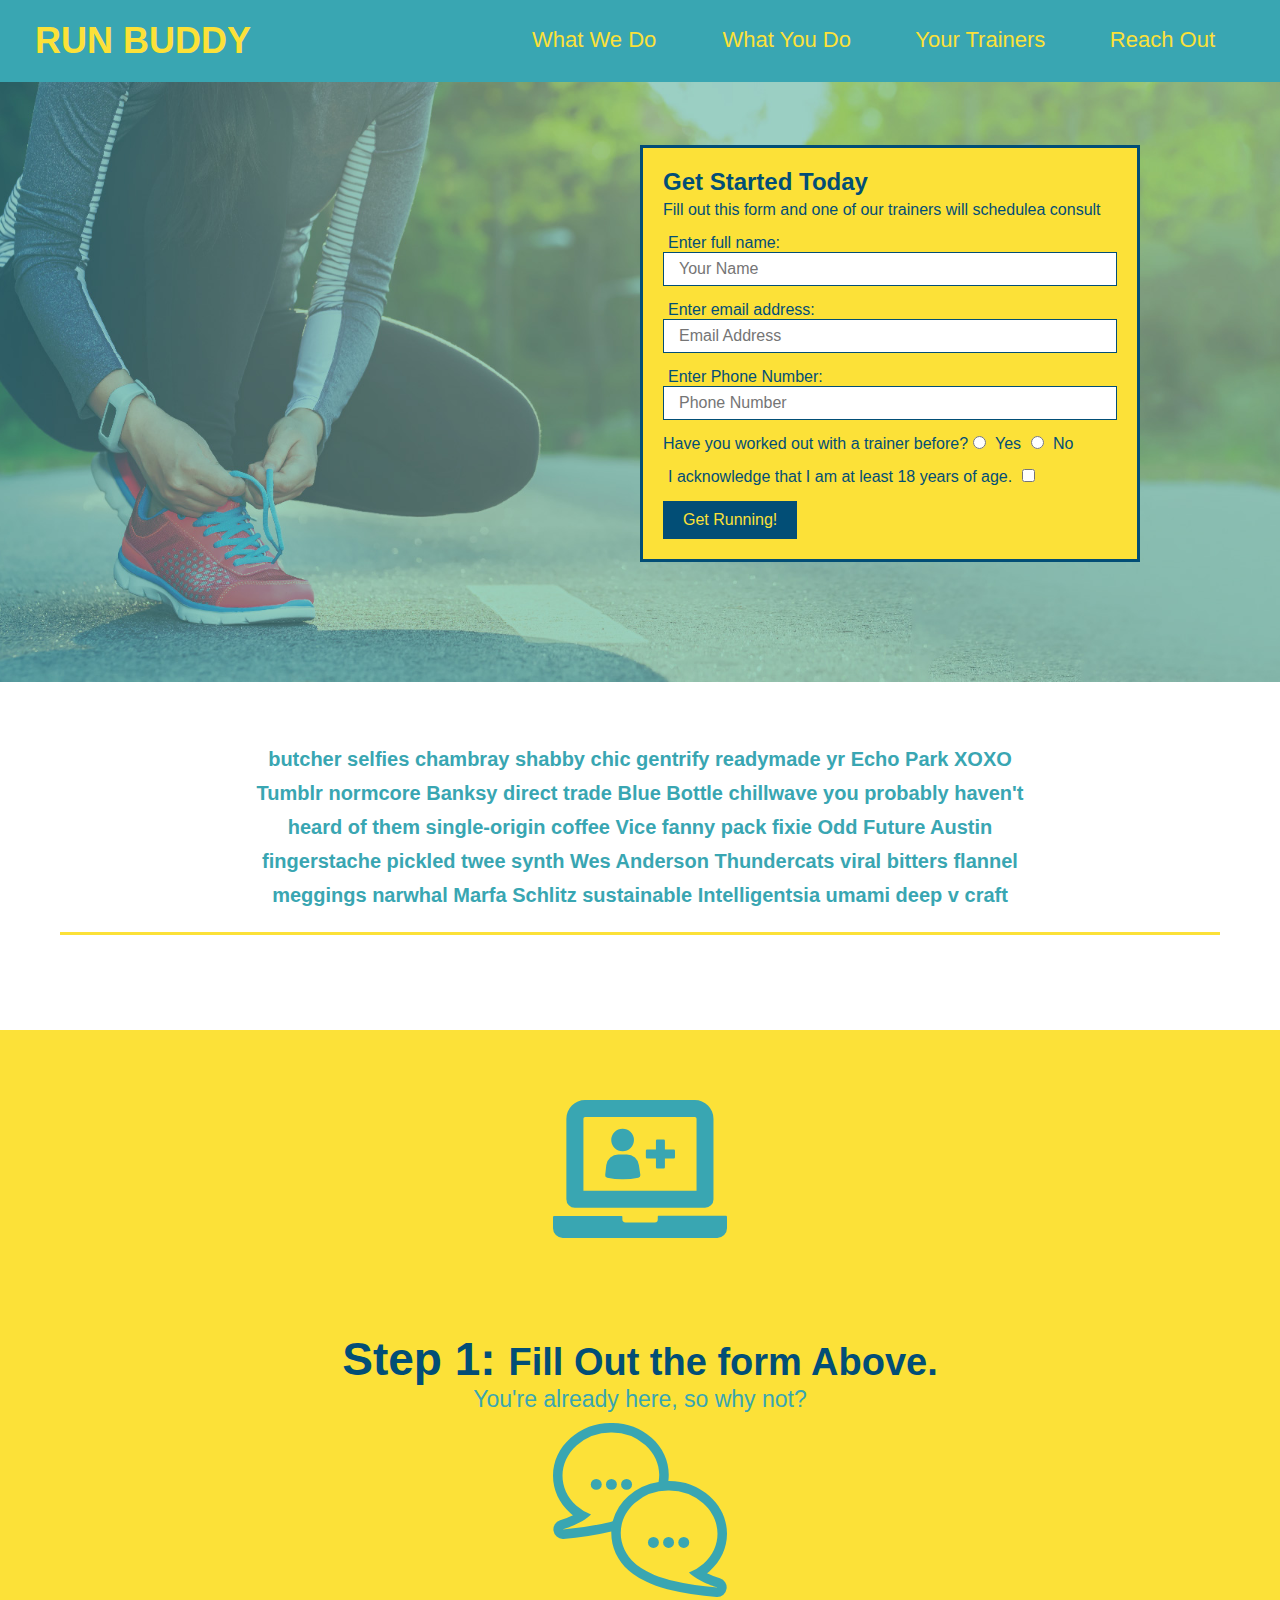
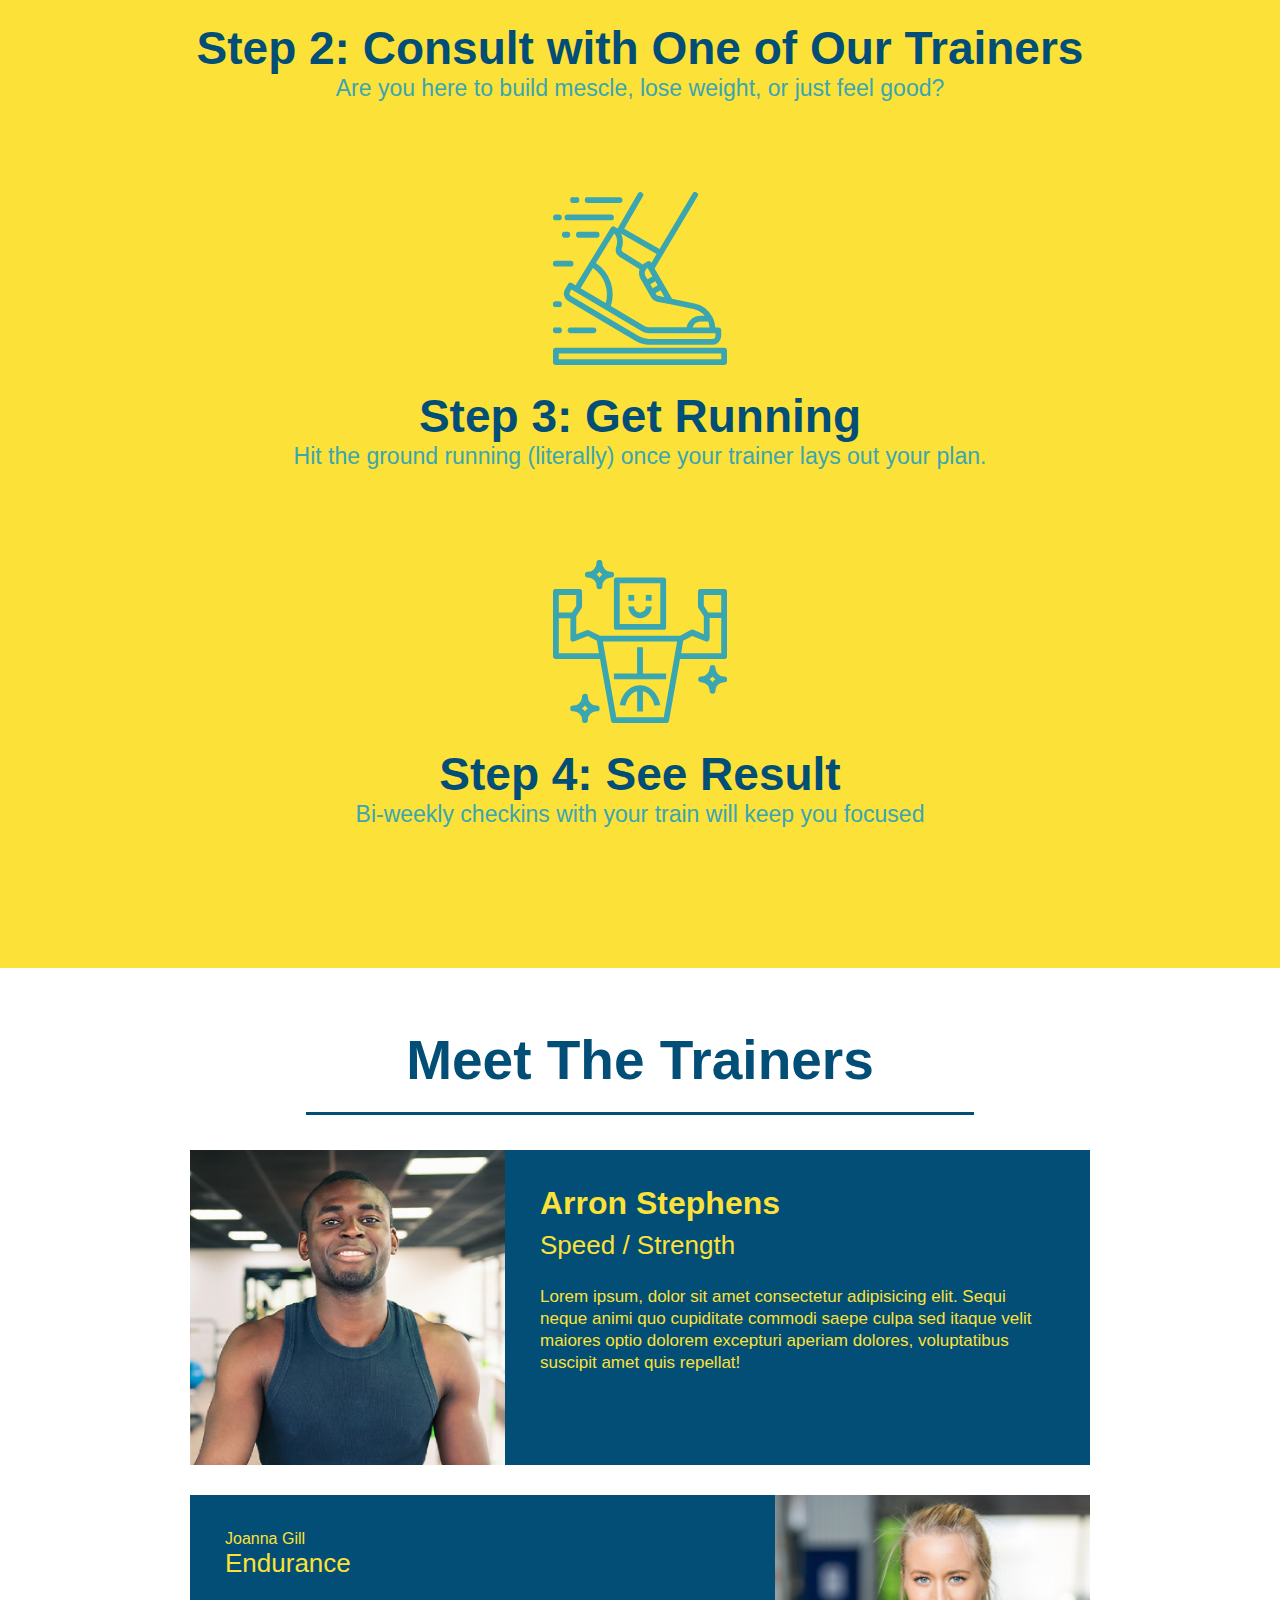
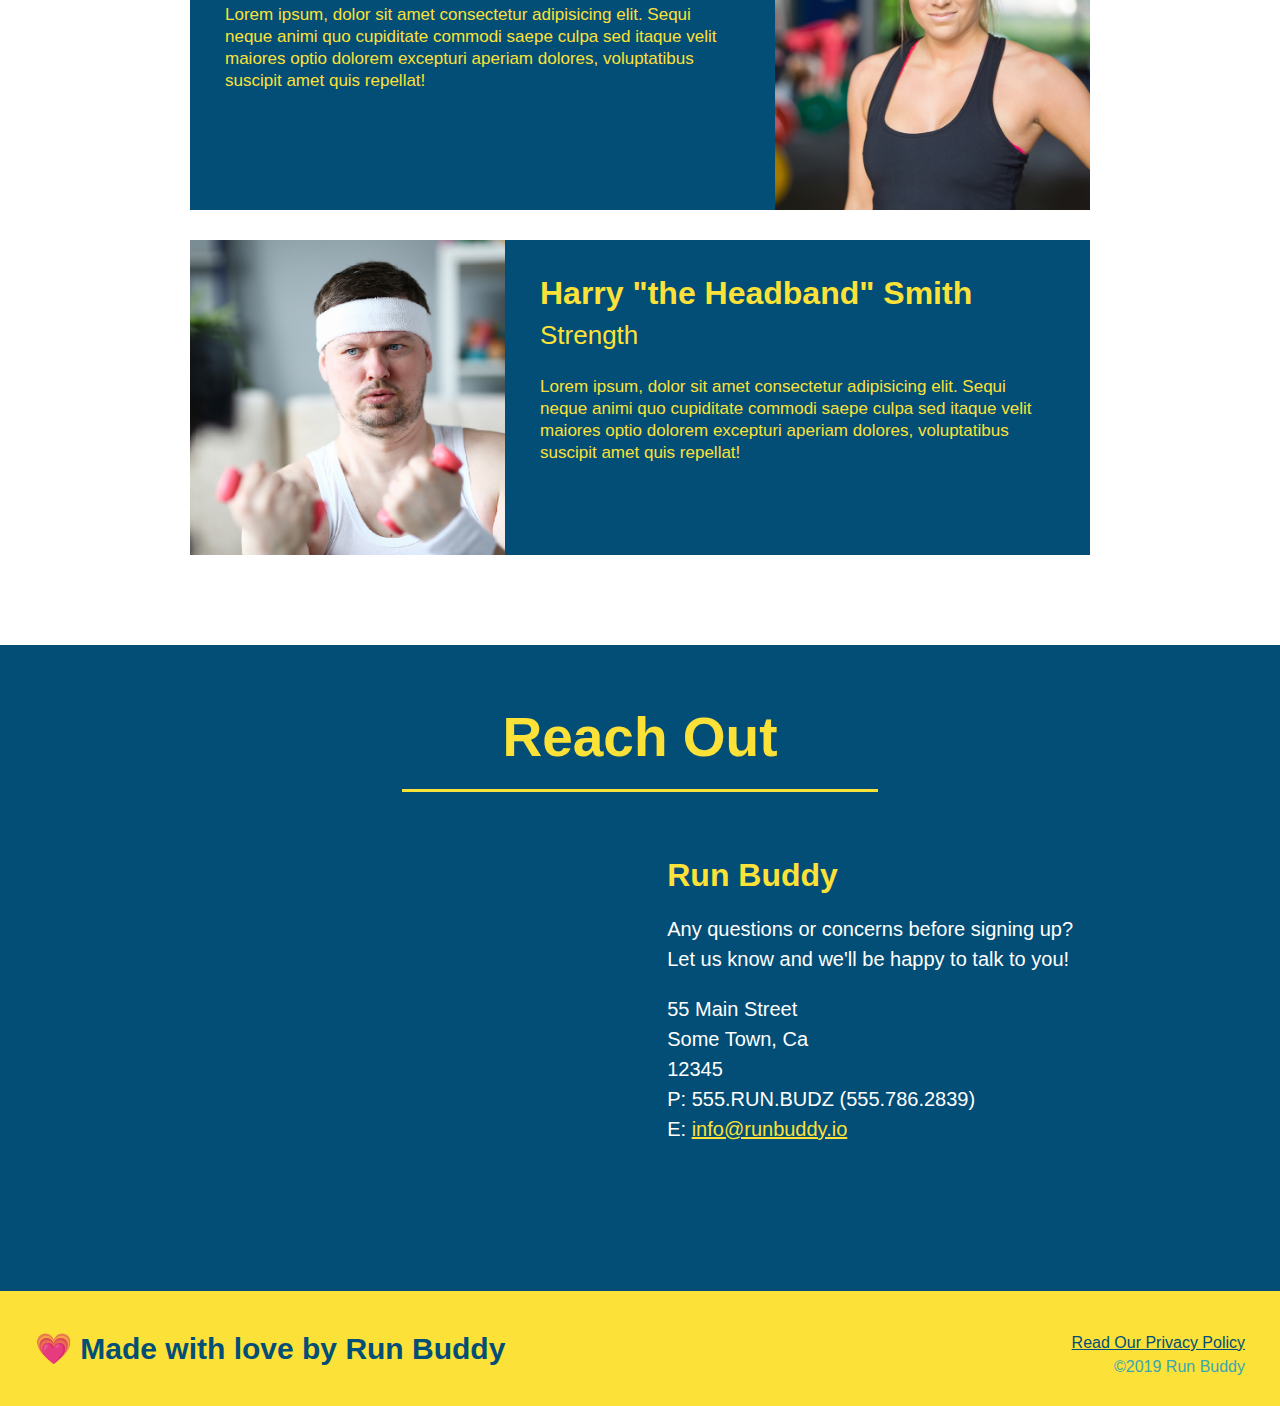
==== commit 47198422: "original run-buddy from original repository" ====
--- a/index.html
+++ b/index.html
@@ -144,23 +144,26 @@
         <h2 class="section-title secondary-border">Reach Out</h2>
         <div class="contact-info">
             <iframe src="https://www.google.com/maps/embed?pb=!1m14!1m12!1m3!1d36129.15316988228!2d-85.93211412772122!3d40.0030819120637!2m3!1f0!2f0!3f0!3m2!1i1024!2i768!4f13.1!5e0!3m2!1sen!2sus!4v1638683475618!5m2!1sen!2sus" width="600" height="450" style="border:0;"
-                allowfullscreen="" loading="lazy"></iframe>
+                allowfullscreen="" loading="lazy">
             </iframe>
-            <h3>Run Buddy</h3>
-            <p>Any questions or concerns before signing up?
-                </br/> Let us know and we'll be happy to talk to you!</p><address>55 Main Street <br/>
+            <div>
+                <h3>Run Buddy</h3>
+                <p>Any questions or concerns before signing up?
+                    </br/> Let us know and we'll be happy to talk to you!
+                </p>
+                <address>55 Main Street <br/>
                 Some Town, Ca <br/>
                 12345<br/>
                 P: 555.RUN.BUDZ (555.786.2839)<br/>
                 E: <a href="mailto:info@runbuddy.oi">info@runbuddy.io</a>
         </address>
-        </div>
+            </div>
     </section>
     <footer>
         <h2>&#128151 Made with love by Run Buddy </h2>
         <div>
 
-            <a href="#">Read Our Privacy Policy</a>
+            <a href="./privacy-policy.html">Read Our Privacy Policy</a>
             <br />&copy;2019 Run Buddy </div>
     </footer>
     </section>
--- a/assets/css/style.css
+++ b/assets/css/style.css
@@ -300,4 +300,22 @@
                 text-align: left;
                 margin: 30px 0 0 60px;
                 color: white;
-            }+            }
+            
+            .contact-info h3 {
+                color: #fce138;
+                font-size: 32px;
+            }
+            
+            .contact-info p,
+            .contact-info address {
+                margin: 20px 0;
+                line-height: 1.5;
+                font-size: 20px;
+                font-style: normal;
+            }
+            
+            .contact-info a {
+                color: #fce138
+            }
+            /*REACH OUT STYLES END*/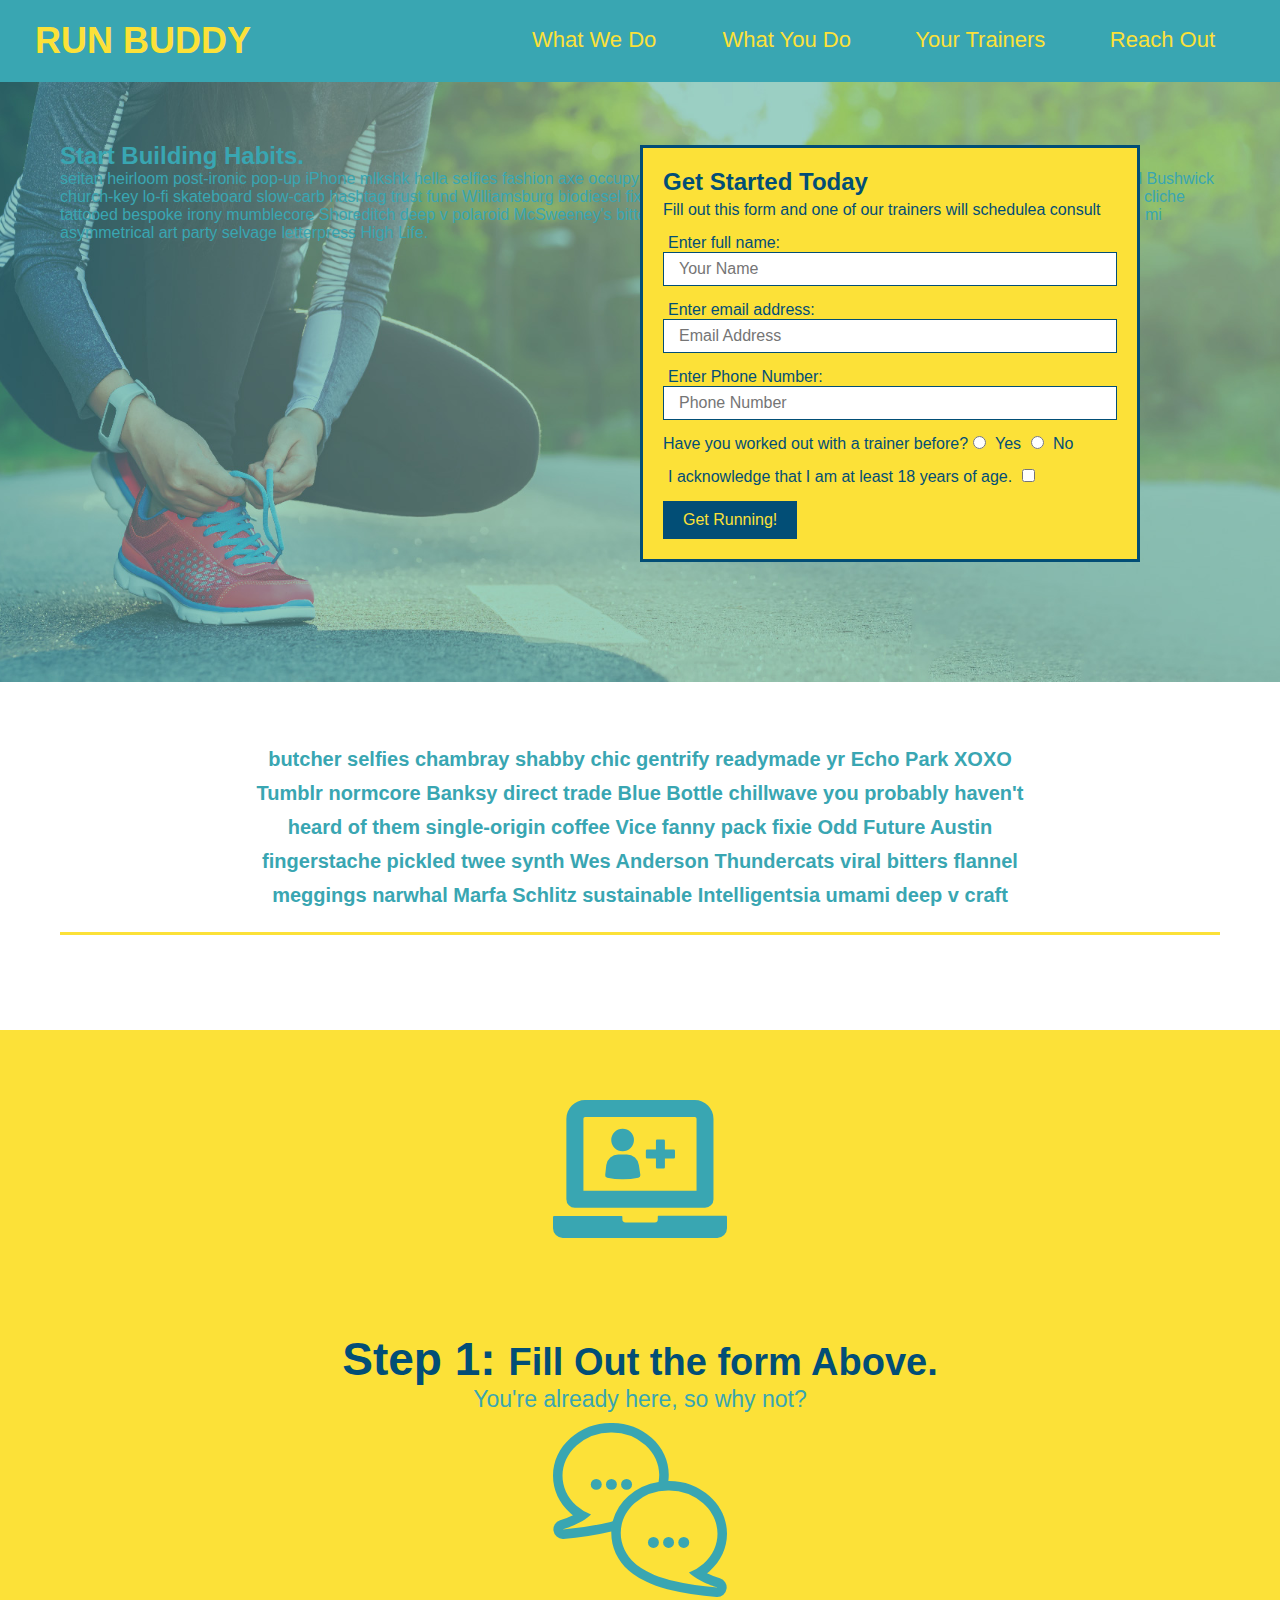
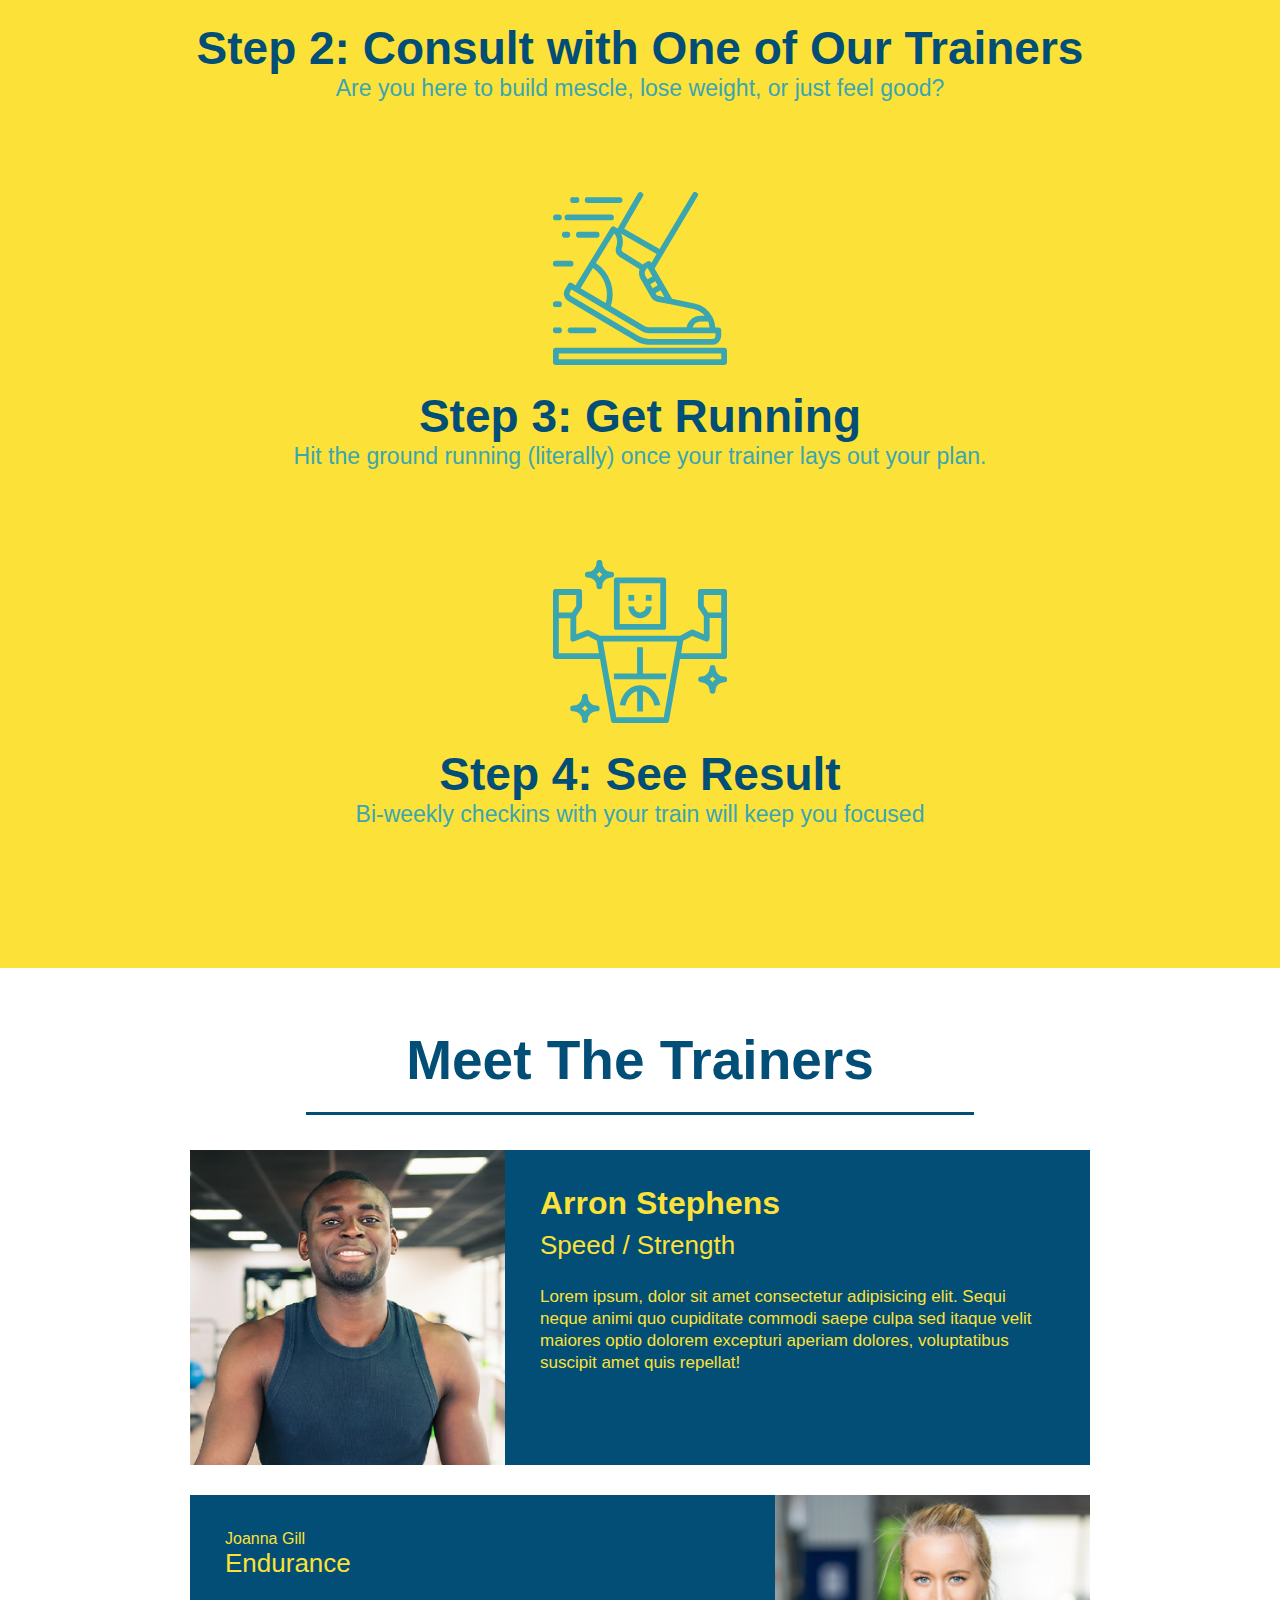
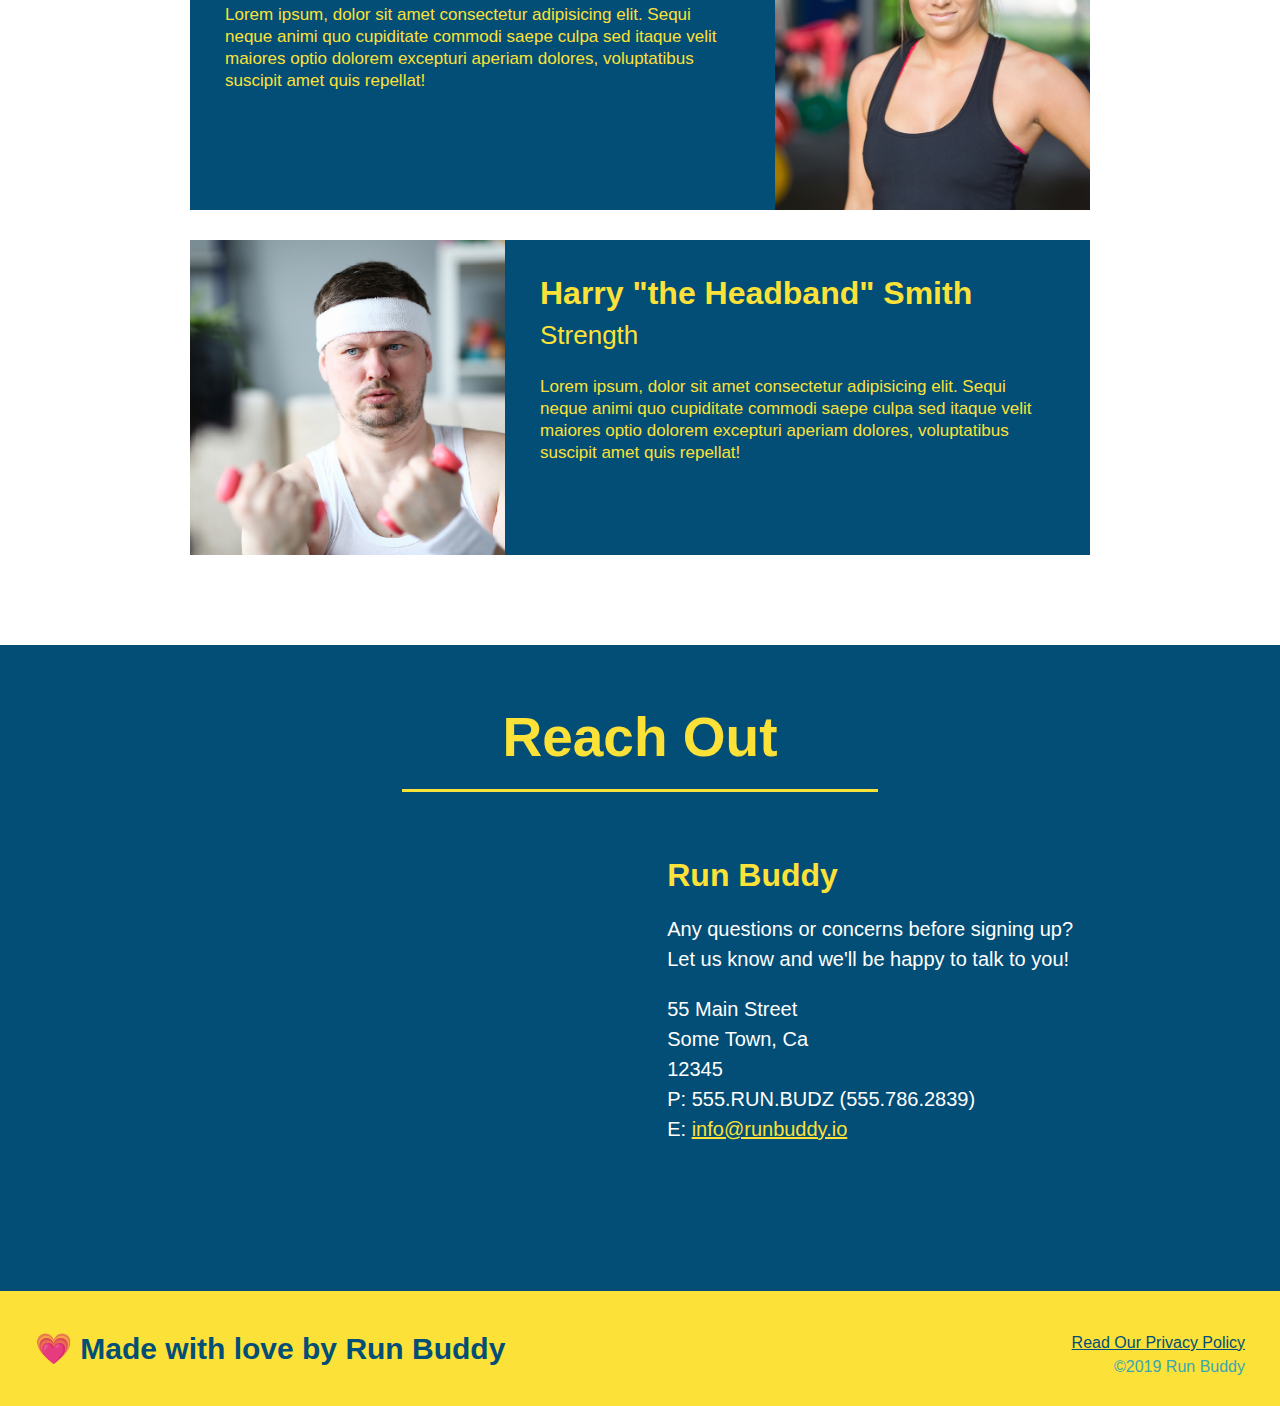
==== commit 99662f60: "add content to hero, replace image" ====
--- a/index.html
+++ b/index.html
@@ -36,6 +36,13 @@
     </header>
 
     <section class="hero">
+        <div class="hero-cta">
+            <h2>Start Building Habits.</h2>
+            <p>seitan heirloom post-ironic pop-up iPhone mlkshk hella selfies fashion axe occupy readymade put a bird on it messenger bag Wes Anderson Schlitz plaid Bushwick church-key lo-fi skateboard slow-carb hashtag trust fund Williamsburg biodiesel
+                fixie farm-to-table 8-bit banjo XOXO Banksy chillwave bicycle rights retro cliche tattooed bespoke irony mumblecore Shoreditch deep v polaroid McSweeney's bitters cray gentrify tofu Marfa you probably haven't heard of them yr banh mi asymmetrical
+                art party selvage letterpress High Life.
+            </p>
+        </div>
         <div class="hero-form">
             <h3>Get Started Today</h3>
             <p>
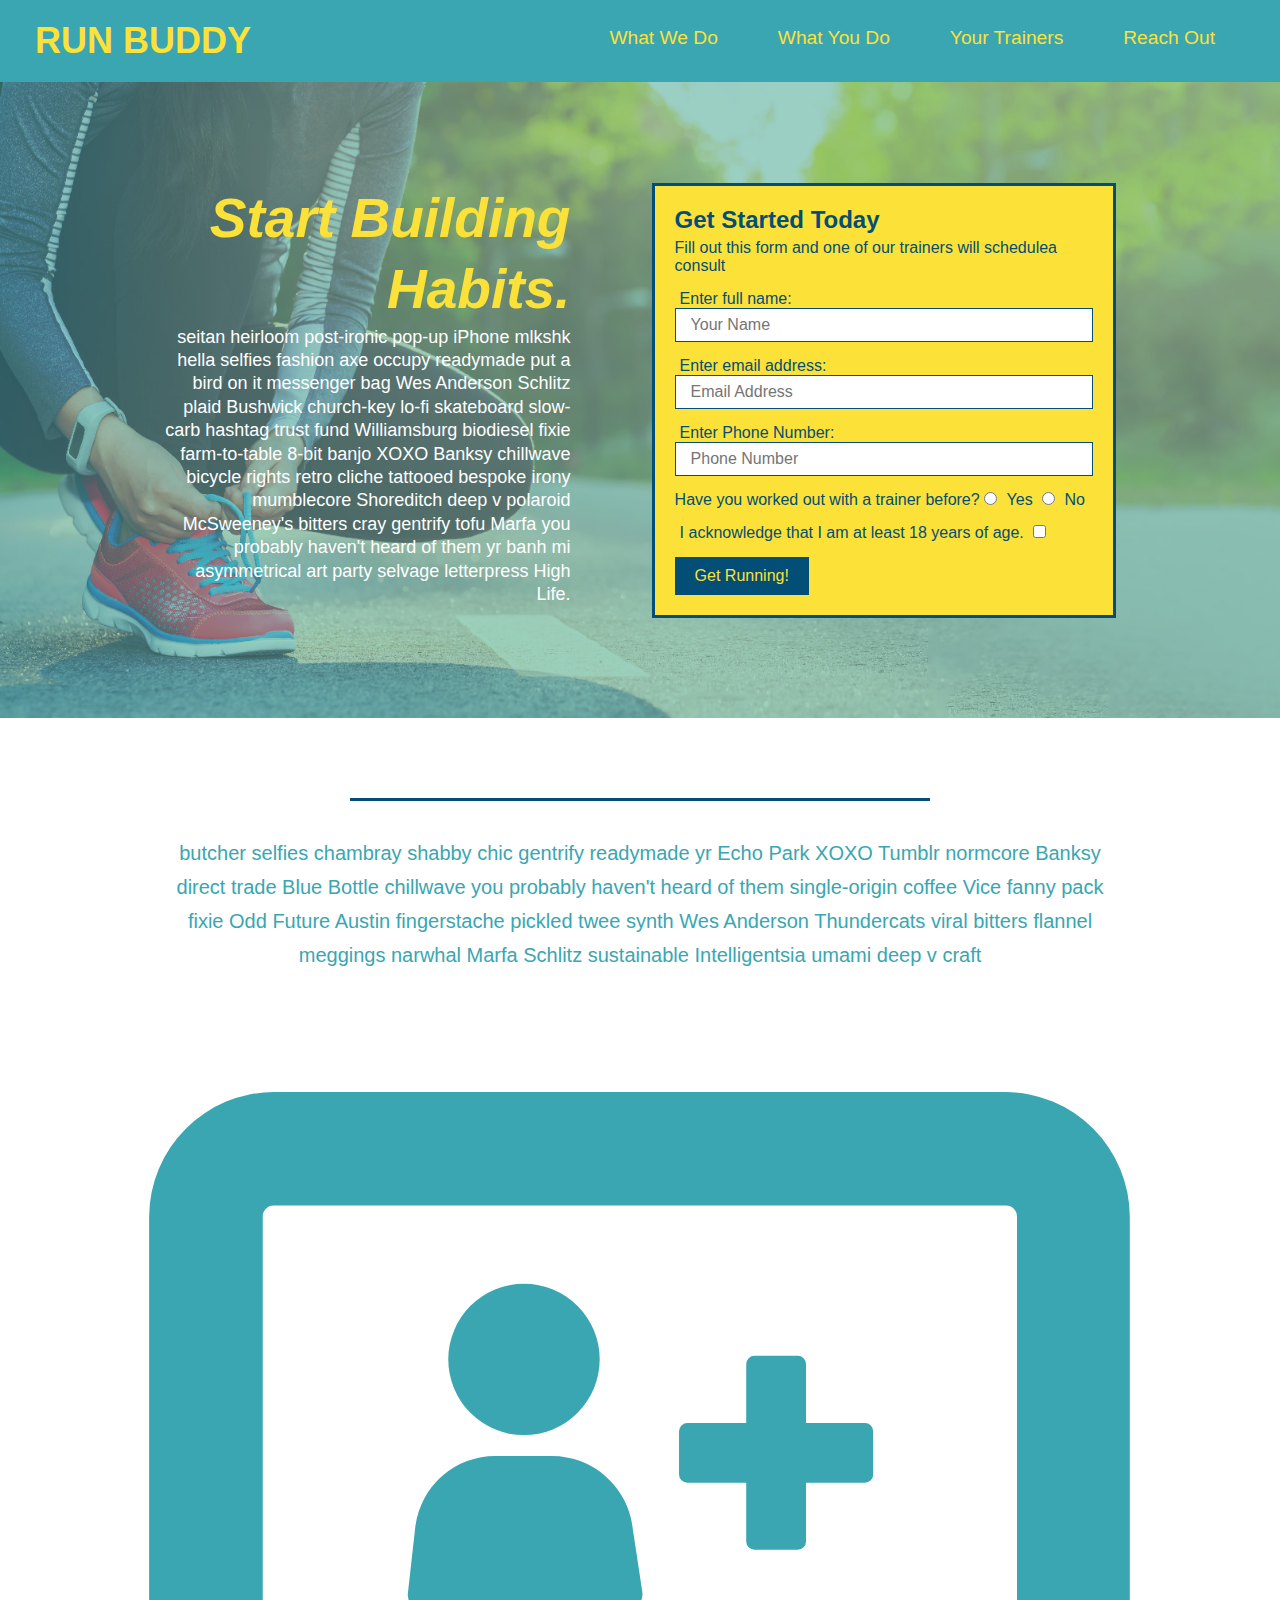
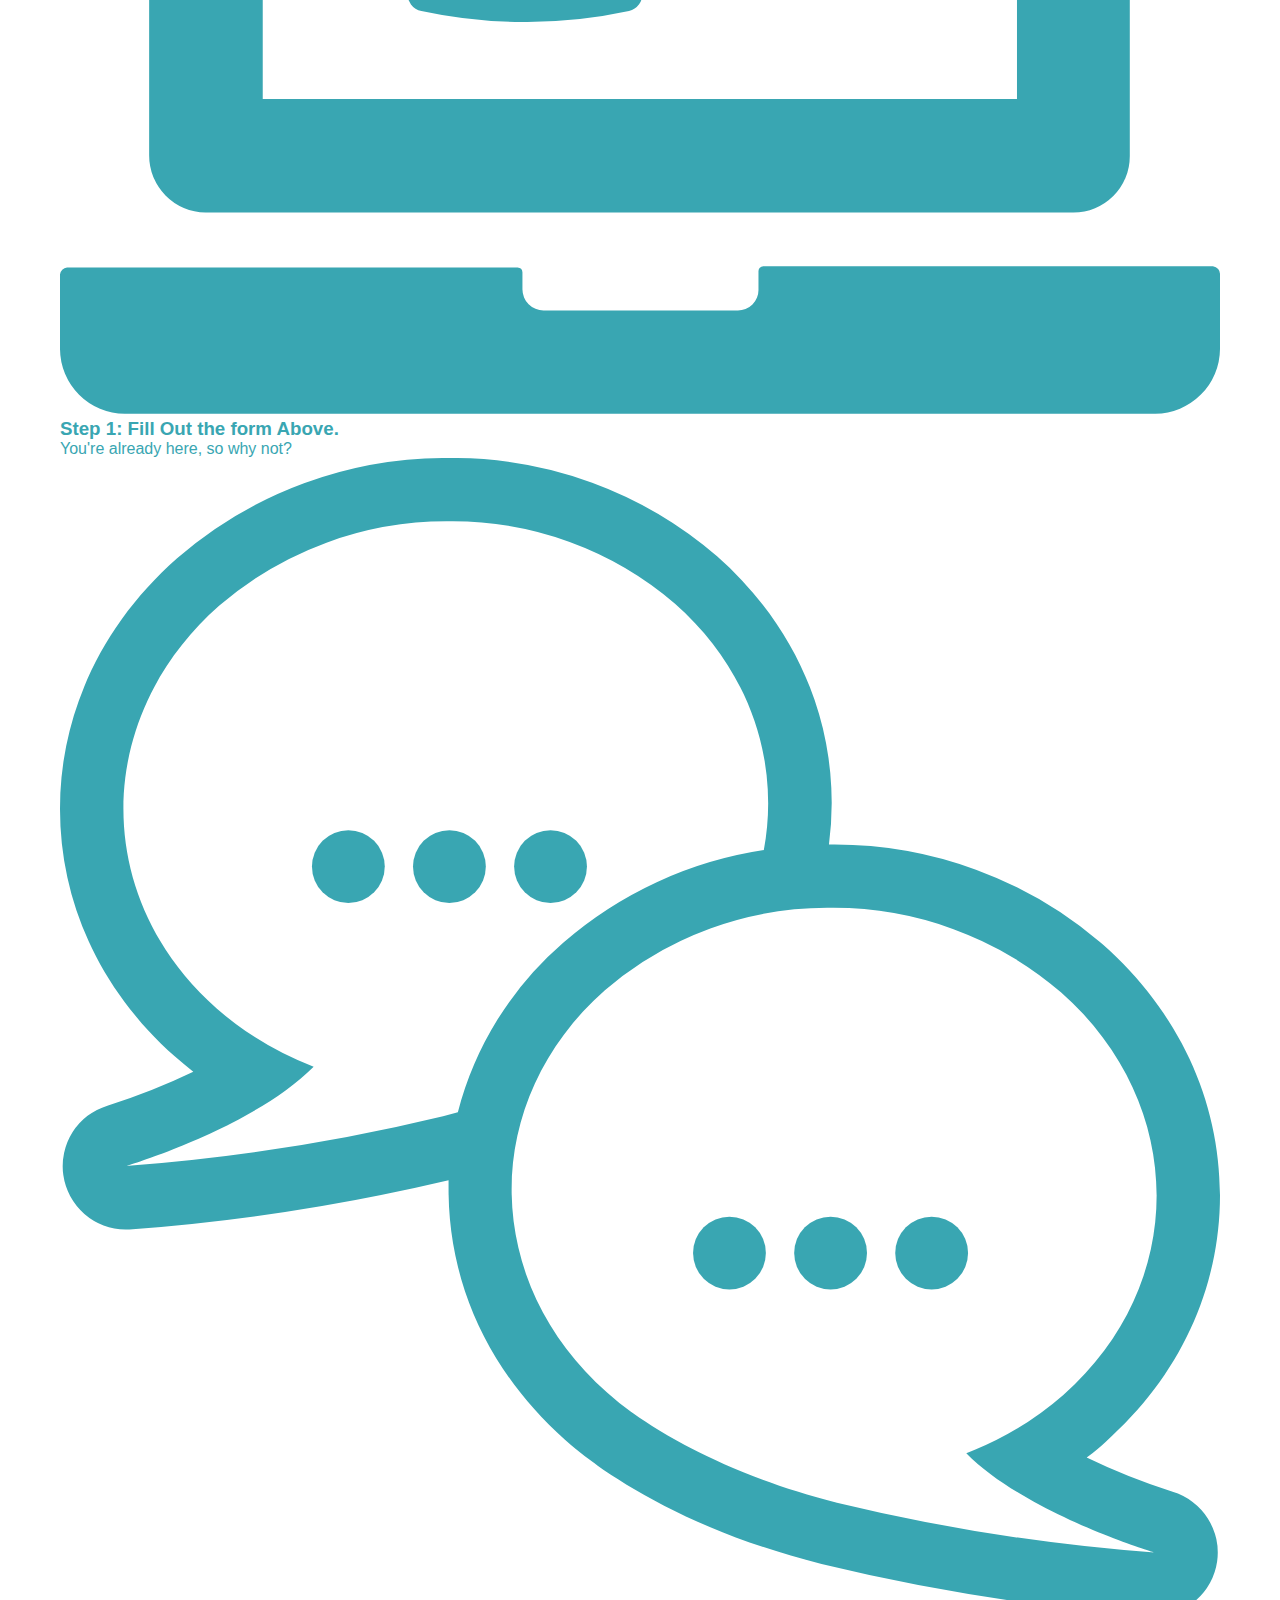
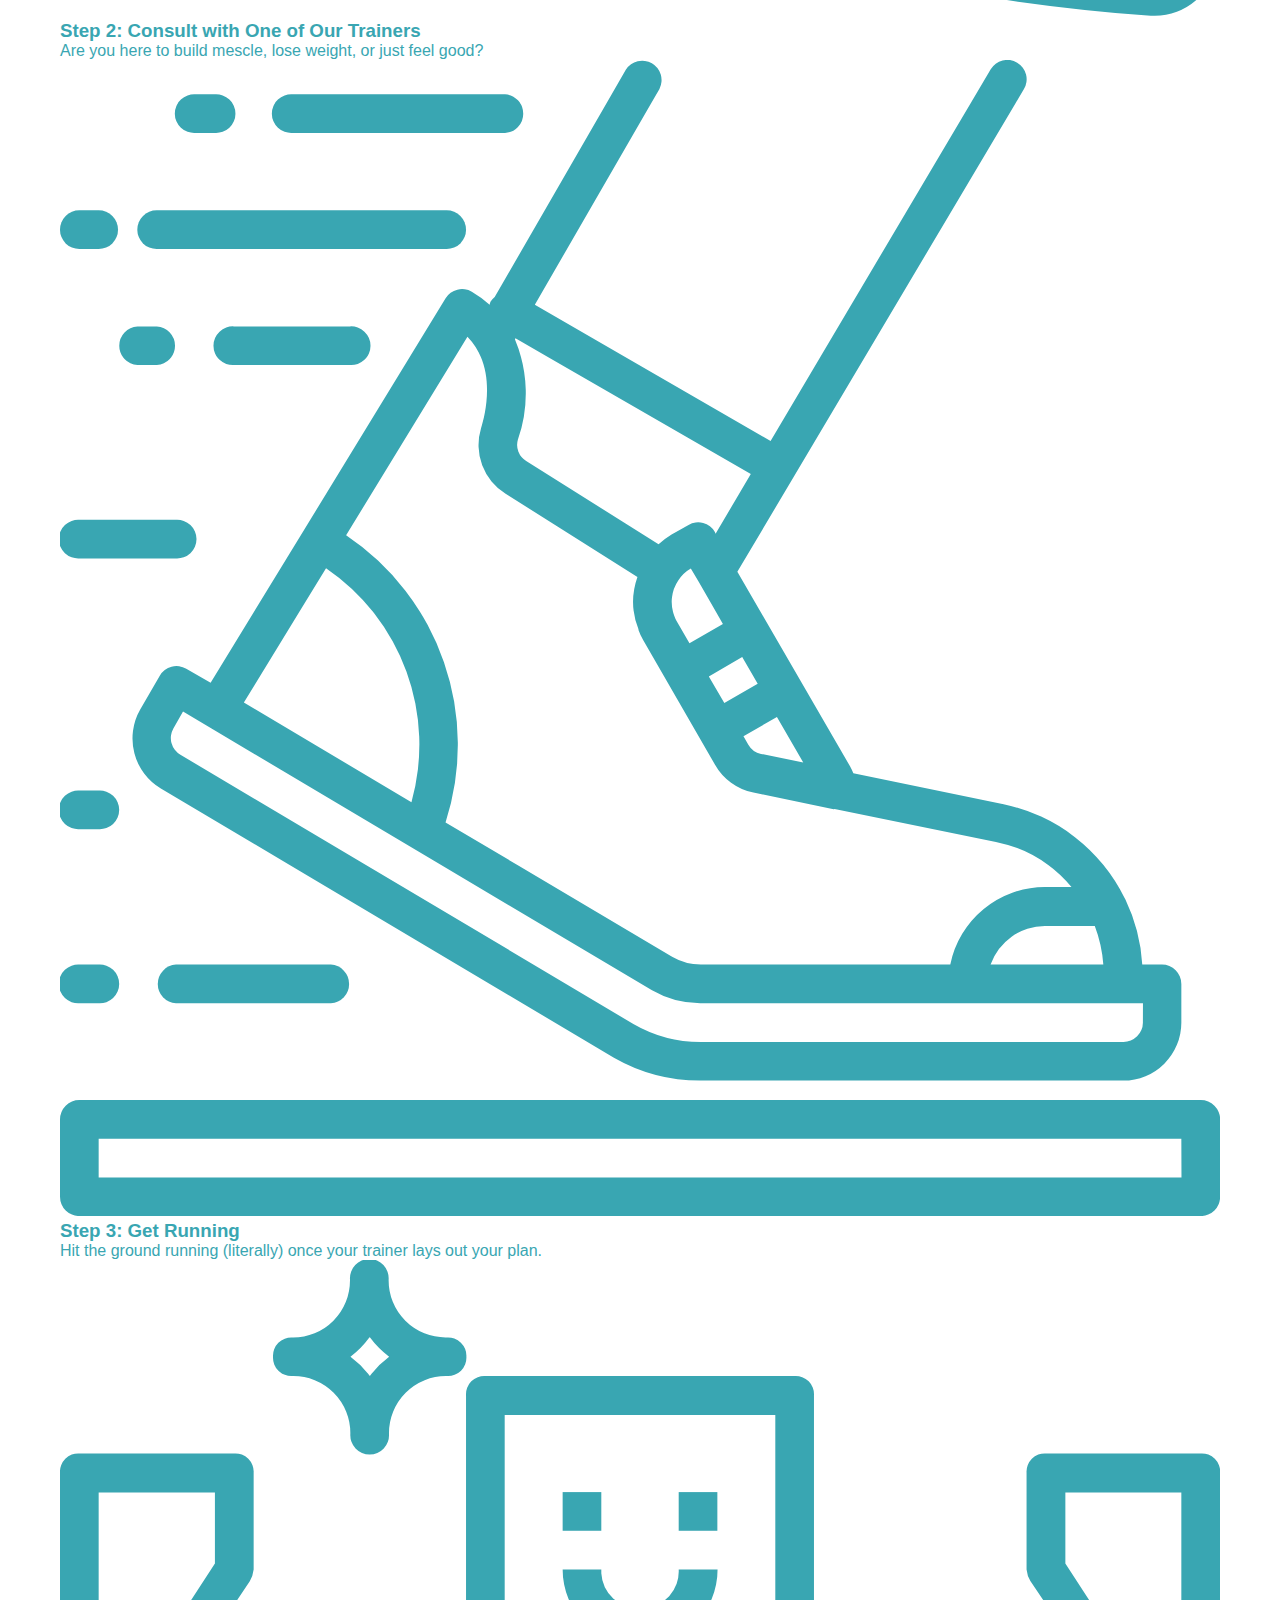
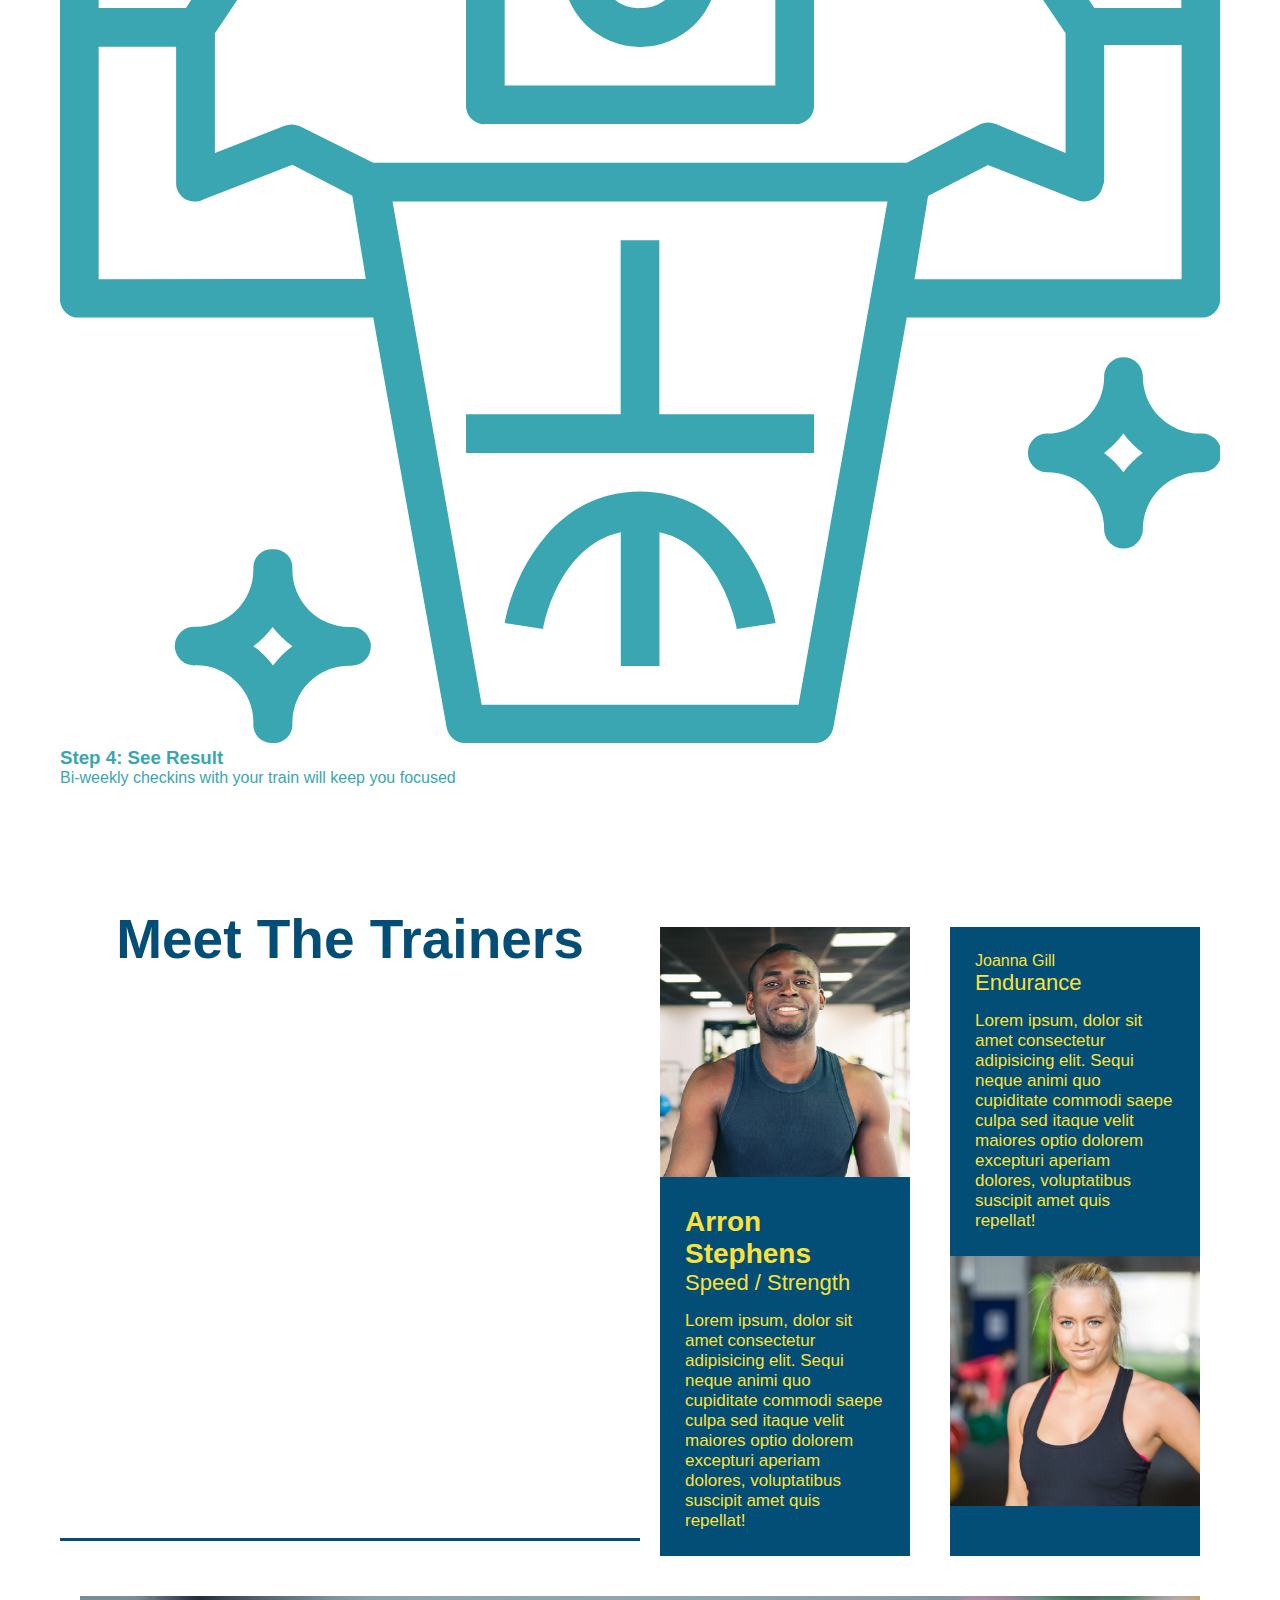
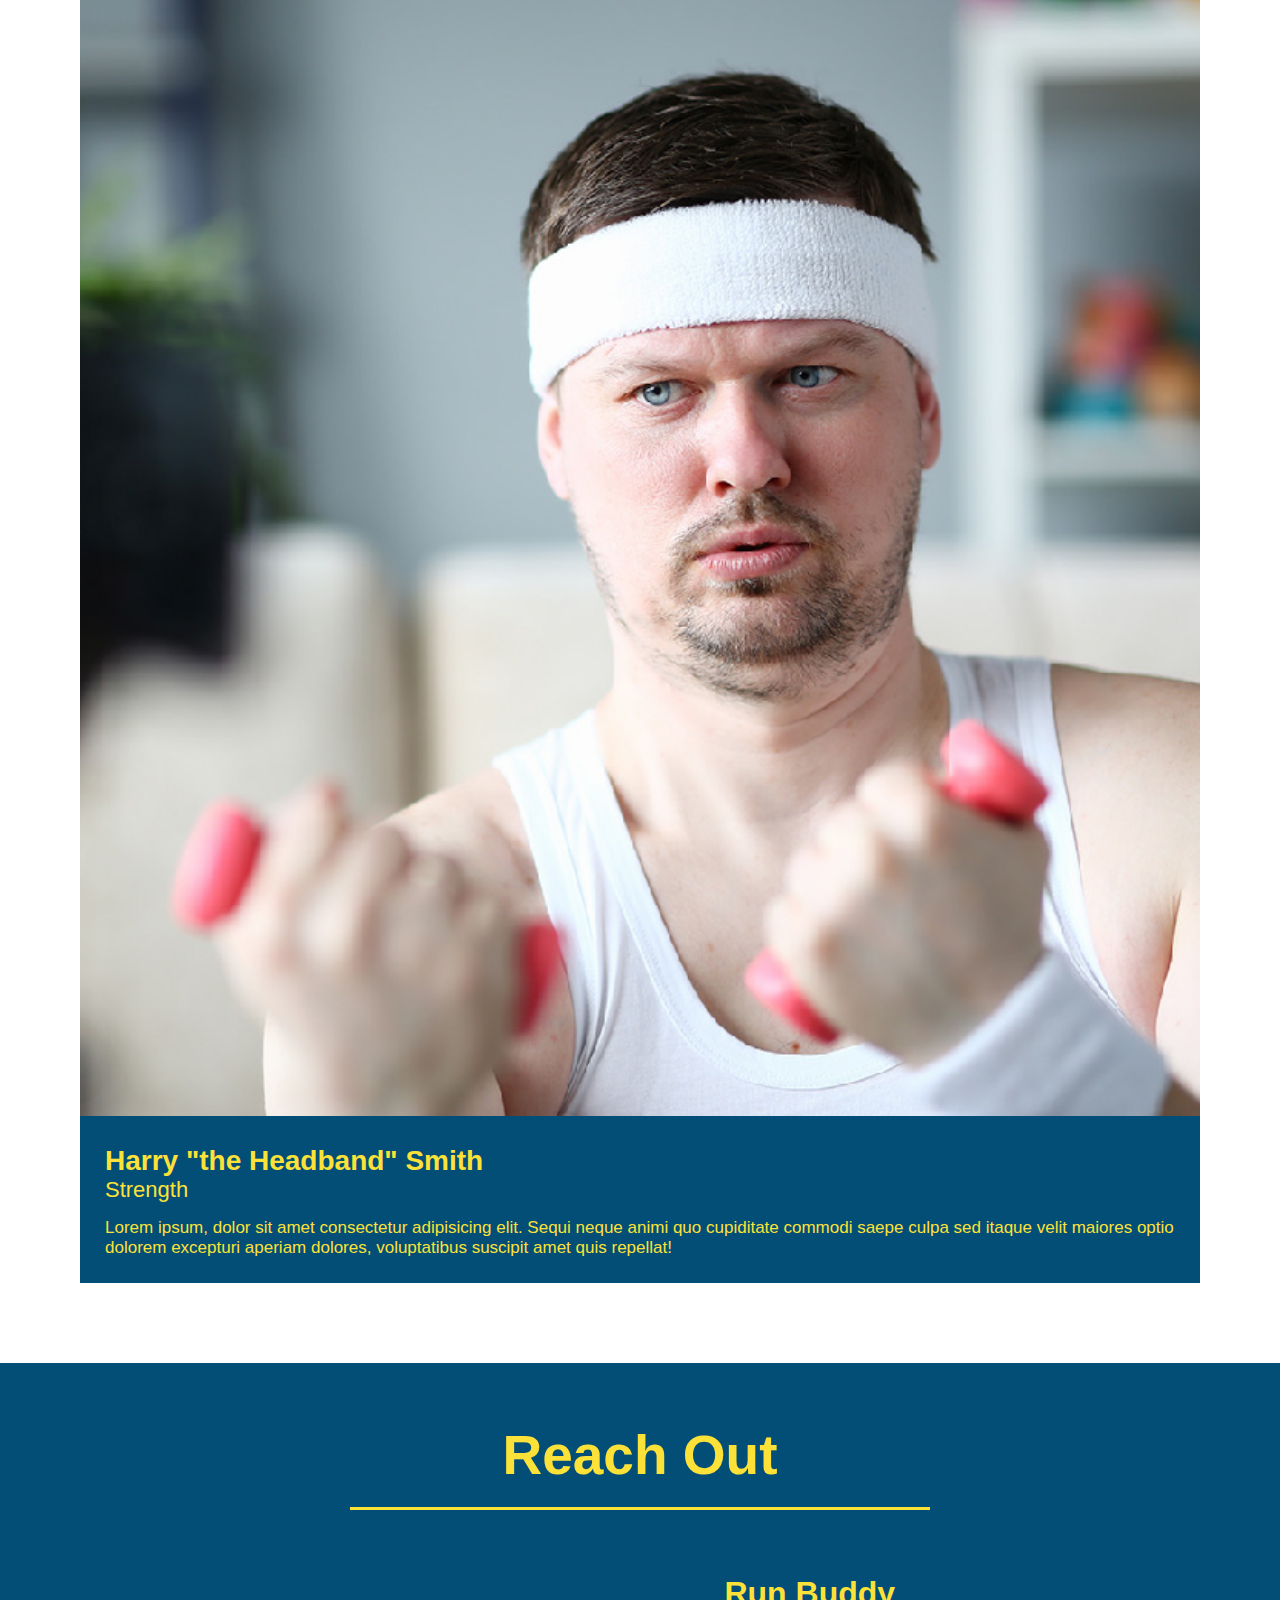
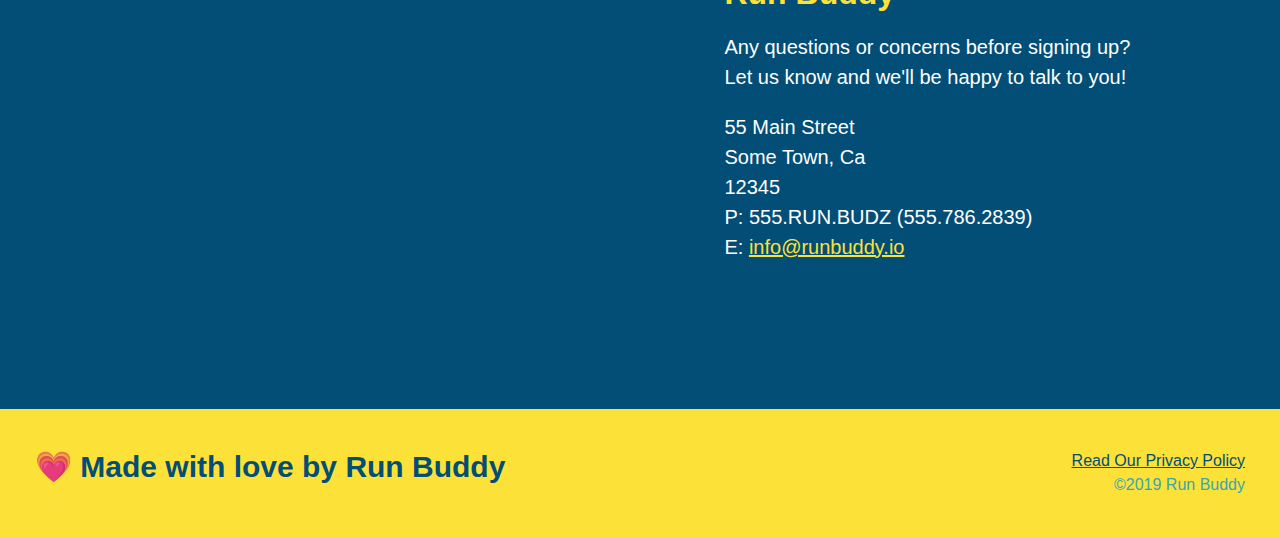
==== commit 30bb1c77: "add flexbox to the hero" ====
--- a/index.html
+++ b/index.html
@@ -78,11 +78,17 @@
     <!--end hero-->
     <!--" what we do "section-->
     <section id="what-we-do" class="intro">
-        <h2 class="section-title primary-border" What We Do</h2>
+        <!-- Wrap every h2 with a class of "section-title" in this div! -->
+        <div class="flex-row">
+            <h2 class="section-title primary-border" What We Do</h2>
 
-            <p> butcher selfies chambray shabby chic gentrify readymade yr Echo Park XOXO Tumblr normcore Banksy direct trade Blue Bottle chillwave you probably haven't heard of them single-origin coffee Vice fanny pack fixie Odd Future Austin fingerstache
-                pickled twee synth Wes Anderson Thundercats viral bitters flannel meggings narwhal Marfa Schlitz sustainable Intelligentsia umami deep v craft
+        </div>
+        <div class="flex-row">
+            <p>
+                butcher selfies chambray shabby chic gentrify readymade yr Echo Park XOXO Tumblr normcore Banksy direct trade Blue Bottle chillwave you probably haven't heard of them single-origin coffee Vice fanny pack fixie Odd Future Austin fingerstache pickled twee
+                synth Wes Anderson Thundercats viral bitters flannel meggings narwhal Marfa Schlitz sustainable Intelligentsia umami deep v craft
             </p>
+        </div>
     </section>
     <!--" what you do "section-->
     <section id="what-you-do" class="steps" <h2 class="section-title secondary-border" What You Do</h2>
--- a/assets/css/style.css
+++ b/assets/css/style.css
@@ -1,321 +1,324 @@
-            * {
-                margin: 0;
-                padding: 0;
-                box-sizing: border-box;
-            }
-            
-            body {
-                font-family: Arial, Helvetica, sans-serif;
-                color: #39a6b2;
-            }
-            /* apply styles to <header> */
-            
-            header {
-                padding: 20px 35px;
-                background-color: #39a6b2;
-            }
-            
-            header h1 {
-                font-weight: bold;
-                font-size: 36px;
-                color: #fce138;
-                margin: 0;
-                display: inline;
-            }
-            
-            header a {
-                text-decoration: none;
-                color: #fce138;
-            }
-            
-            header nav {
-                float: right;
-                margin: 7px 0;
-            }
-            
-            header nav ul li {
-                display: inline;
-            }
-            
-            header nav ul li a {
-                margin: 0 30px;
-                font-weight: lighter;
-                font-size: 22px;
-            }
-            
-            header h1 {
-                font-weight: bold;
-                font-size: 36px;
-                color: #fce138;
-                margin: 0;
-                display: inline;
-            }
-            
-            footer {
-                background: #fce138;
-                width: 100%;
-                padding: 40px 35px;
-            }
-            
-            footer div {
-                float: right;
-                line-height: 1.5;
-                text-align: right;
-            }
-            
-            footer a {
-                color: #024e76
-            }
-            
-            footer h2 {
-                display: inline;
-                color: #024e76;
-                font-size: 30px;
-                margin: 0;
-            }
-            
-            footer div {
-                float: right;
-                line-height: 1.5;
-                text-align: right;
-            }
-            
-            footer a {
-                color: #024e76;
-            }
-            
-            section {
-                padding: 60px;
-            }
-            /* Hero Style Start*/
-            
-            .hero {
-                background-image: url(../images/hero-bg.jpg);
-                height: 600px;
-                background-size: cover;
-                background-position: center;
-                position: relative;
-            }
-            /*Hero Style End*/
-            
-            .hero-form {
-                border: 3px solid #024e76;
-                background-color: #fce138;
-                padding: 20px;
-                width: 500px;
-                color: #024e76;
-                position: absolute;
-                bottom: 120px;
-                right: 140px;
-            }
-            
-            .hero-form p {
-                margin: 5px 0 15px 0;
-            }
-            
-            .hero-form h3 {
-                font-size: 24px;
-                margin: 0;
-            }
-            
-            .form-input {
-                border: 1px solid #024e76;
-                display: block;
-                padding: 7px 15px;
-                font-size: 16px;
-                color: #024e76;
-                width: 100%;
-                margin-bottom: 15px;
-            }
-            
-            .hero-form label {
-                margin: 0 5px;
-            }
-            
-            .hero-form button {
-                background-color: #024e76;
-                color: #fce138;
-                border: none;
-                padding: 10px 20px;
-                font-size: 16px;
-            }
-            /* HERO STYLE END*/
-            /*Intro Section*/
-            
-            .intro {
-                text-align: center;
-            }
-            
-            .intro h2 {
-                font-size: 55px;
-                color: #024e76;
-                margin-bottom: 35px;
-                padding: 0 100px 20px 100px;
-                border-bottom: 3px solid;
-                border-color: #fce138;
-            }
-            
-            .intro p {
-                line-height: 1.7;
-                color: #39a6b2;
-                width: 80%;
-                font-size: 20px;
-            }
-            
-            .intro p {
-                /* add this alongside your other declarations*/
-                margin: 0 auto;
-            }
-            /*End Intro Section*/
-            
-            .steps {
-                text-align: center;
-                background: #fce138
-            }
-            
-            .steps h2 {
-                font-size: 55px;
-                color: #024e76;
-                margin-bottom: 35px;
-                padding: 0 100px 20px 100px;
-                border-bottom: 3px solid;
-                border-color: #39a6b2;
-            }
-            
-            .section-title {
-                font-size: 55px;
-                color: #024e76;
-                margin-bottom: 35px;
-                padding: 0 100px 20px 100px;
-                display: inline-block;
-                border-bottom: 3px solid;
-            }
-            
-            .primary-border {
-                border-color: #fce138;
-            }
-            
-            .secondary-border {
-                border-color: #39a6b2;
-            }
-            
-            .steps div {
-                margin-bottom: 80px;
-            }
-            
-            .steps img {
-                width: 15%;
-                margin: 10px 0;
-            }
-            
-            .steps h3 {
-                color: #024e76;
-                font-size: 46px;
-                margin-top: 10px;
-            }
-            
-            .steps p {
-                color: #39a6b2;
-                font-size: 23px;
-            }
-            
-            .steps span {
-                font-size: 38px;
-            }
-            
-            .trainers {
-                text-align: center;
-            }
-            
-            .trainer {
-                width: 900px;
-                margin: 0 auto 30px auto;
-                background: #024e76;
-                color: #fce138;
-                overflow: auto;
-            }
-            
-            .trainer img {
-                width: 35%;
-                float: left;
-            }
-            
-            .trainer-bio {
-                padding: 35px;
-                float: left;
-                width: 65%
-            }
-            
-            .text-left {
-                text-align: left;
-            }
-            
-            .text-right {
-                text-align: right;
-            }
-            
-            .trainer-bio h3 {
-                font-size: 32px;
-                margin-bottom: 8px;
-            }
-            
-            .trainer-bio h4 {
-                font-weight: lighter;
-                font-size: 26px;
-                margin-bottom: 25px;
-            }
-            
-            .trainer-bio p {
-                font-size: 17px;
-                line-height: 1.3;
-            }
-            
-            .section-title {
-                font-size: 55px;
-                display: inline-block;
-                padding: 0 100px 20px 100px;
-                border-bottom: 3px solid;
-                margin-bottom: 35px;
-                color: #024e76
-            }
-            
-            .contact {
-                text-align: center;
-                background: #024e76;
-            }
-            
-            .contact h2 {
-                color: #fce138;
-            }
-            
-            .contact-info iframe {
-                width: 400px;
-                height: 400px;
-            }
-            
-            .contact-info div {
-                width: 410px;
-                display: inline-block;
-                vertical-align: top;
-                text-align: left;
-                margin: 30px 0 0 60px;
-                color: white;
-            }
-            
-            .contact-info h3 {
-                color: #fce138;
-                font-size: 32px;
-            }
-            
-            .contact-info p,
-            .contact-info address {
-                margin: 20px 0;
-                line-height: 1.5;
-                font-size: 20px;
-                font-style: normal;
-            }
-            
-            .contact-info a {
-                color: #fce138
-            }
-            /*REACH OUT STYLES END*/+                        * {
+                            margin: 0;
+                            padding: 0;
+                            box-sizing: border-box;
+                        }
+                        
+                        body {
+                            font-family: Arial, Helvetica, sans-serif;
+                            color: #39a6b2;
+                        }
+                        /* apply styles to <header> */
+                        
+                        header {
+                            padding: 20px 35px;
+                            background-color: #39a6b2;
+                            justify-content: space-between;
+                            flex-wrap: wrap;
+                            display: flex;
+                        }
+                        
+                        header h1 {
+                            font-weight: bold;
+                            font-size: 36px;
+                            color: #fce138;
+                            margin: 0;
+                        }
+                        
+                        header a {
+                            text-decoration: none;
+                            color: #fce138;
+                        }
+                        
+                        header nav {
+                            margin: 7px 0;
+                        }
+                        
+                        header nav ul {
+                            display: flex;
+                            flex-wrap: wrap;
+                            justify-content: space-between;
+                            align-items: center;
+                            list-style: none;
+                        }
+                        
+                        header nav ul li a {
+                            margin: 0 30px;
+                            font-weight: lighter;
+                            font-size: 1.5vw;
+                        }
+                        /*FOOTER STYLE STARTS*/
+                        
+                        footer {
+                            display: flex;
+                            justify-content: space-between;
+                            flex-wrap: wrap;
+                            background: #fce138;
+                            width: 100%;
+                            padding: 40px 35px;
+                        }
+                        
+                        footer div {
+                            line-height: 1.5;
+                            text-align: right;
+                        }
+                        
+                        footer a {
+                            color: #024e76
+                        }
+                        
+                        footer h2 {
+                            color: #024e76;
+                            font-size: 30px;
+                            margin: 0;
+                        }
+                        /*END FOOTER SECTION*/
+                        /*STYLE SECTION ALL TAGS*/
+                        
+                        section {
+                            padding: 60px;
+                        }
+                        /* Hero Style Start*/
+                        
+                        .hero {
+                            background-image: url(../images/hero-bg.jpg);
+                            background-size: cover;
+                            background-position: center;
+                            position: relative;
+                            display: flex;
+                            justify-content: center;
+                            flex-wrap: wrap;
+                        }
+                        /*Hero Style End*/
+                        
+                        .hero-form {
+                            border: 3px solid #024e76;
+                            background-color: #fce138;
+                            padding: 20px;
+                            width: 40%;
+                            color: #024e76;
+                            margin: 3.5%;
+                        }
+                        
+                        .hero-form p {
+                            margin: 5px 0 15px 0;
+                        }
+                        
+                        .hero-form h3 {
+                            font-size: 24px;
+                            margin: 0;
+                        }
+                        
+                        .hero-cta {
+                            width: 35%;
+                            text-align: right;
+                            margin: 3.5%;
+                            color: #fff;
+                            font-size: 18px;
+                            line-height: 1.3;
+                        }
+                        
+                        .hero-cta h2 {
+                            font-style: italic;
+                            font-size: 55px;
+                            color: #fce138;
+                        }
+                        
+                        .form-input {
+                            border: 1px solid #024e76;
+                            display: block;
+                            padding: 7px 15px;
+                            font-size: 16px;
+                            color: #024e76;
+                            width: 100%;
+                            margin-bottom: 15px;
+                        }
+                        
+                        .hero-form label {
+                            margin: 0 5px;
+                        }
+                        
+                        .hero-form button {
+                            background-color: #024e76;
+                            color: #fce138;
+                            border: none;
+                            padding: 10px 20px;
+                            font-size: 16px;
+                        }
+                        /* HERO STYLE END*/
+                        /*Intro Section*/
+                        
+                        .intro p {
+                            line-height: 1.7;
+                            text-align: center;
+                            color: #39a6b2;
+                            width: 80%;
+                            font-size: 20px;
+                            margin: 0 auto;
+                        }
+                        /*End Intro Section*/
+                        
+                        .step {
+                            margin: 50px auto;
+                            padding-bottom: 50px;
+                            width: 80%;
+                            border-bottom: 1px solid #39a6b2;
+                            display: flex;
+                            flex-wrap: wrap;
+                            align-items: center;
+                            justify-content: space-between;
+                        }
+                        /* WHAT YOU DO STYLES STARTS*/
+                        
+                        .step h3 {
+                            color: #024e76;
+                            font-size: 46px;
+                            flex: 1 30%;
+                        }
+                        
+                        .step-info {
+                            flex: 2 70%;
+                            display: flex;
+                            flex-wrap: wrap;
+                            align-items: center;
+                        }
+                        
+                        .step-img {
+                            flex: 1 12%;
+                            margin-right: 20px;
+                        }
+                        
+                        .step-img img {
+                            max-width: 100%;
+                        }
+                        
+                        .step-text {
+                            flex: 12;
+                        }
+                        
+                        .step-text p {
+                            color: #39a6b2;
+                            font-size: 18px;
+                        }
+                        
+                        .step-text h4 {
+                            font-size: 26px;
+                            line-height: 1.5;
+                            color: #024e76;
+                        }
+                        /* WHAT YOU DO STYLES END */
+                        
+                        .section-title {
+                            font-size: 55px;
+                            color: #024e76;
+                            border-bottom: 3px solid;
+                        }
+                        
+                        .primary-border {
+                            border-color: #fce138;
+                        }
+                        
+                        .secondary-border {
+                            border-color: #39a6b2;
+                        }
+                        /*MEET THE TRAINERS STARTS*/
+                        
+                        .trainers {
+                            width: 100%;
+                            margin: 0 auto;
+                            display: flex;
+                            flex-wrap: wrap;
+                            justify-content: space-around;
+                        }
+                        
+                        .trainer {
+                            margin: 20px;
+                            flex: 1;
+                            background: #024e76;
+                            color: #fce138;
+                        }
+                        
+                        .trainer img {
+                            width: 100%;
+                        }
+                        
+                        .trainer-bio {
+                            padding: 25px;
+                            line height: 1.3;
+                        }
+                        
+                        .trainer-bio h3 {
+                            font-size: 28px;
+                        }
+                        
+                        .trainer-bio h4 {
+                            font-weight: lighter;
+                            font-size: 22px;
+                            margin-bottom: 15px;
+                        }
+                        
+                        .trainer-bio p {
+                            font-size: 17px;
+                        }
+                        /*END TRAINER STYLE */
+                        
+                        .section-title {
+                            font-size: 55px;
+                            border-bottom: 3px solid;
+                            color: #024e76;
+                            padding-bottom: 20px;
+                            text-align: center;
+                            margin: 0 auto 35px auto;
+                            width: 50%;
+                        }
+                        
+                        .contact {
+                            background: #024e76;
+                        }
+                        
+                        .contact h2 {
+                            color: #fce138;
+                        }
+                        
+                        .contact-info iframe {
+                            height: 400px;
+                        }
+                        
+                        .contact-info div {
+                            width: 410px;
+                            display: inline-block;
+                            vertical-align: top;
+                            text-align: left;
+                            margin: 30px 0 0 60px;
+                            color: white;
+                        }
+                        
+                        .contact-info h3 {
+                            color: #fce138;
+                            font-size: 32px;
+                        }
+                        
+                        .contact-info p,
+                        .contact-info address {
+                            margin: 20px 0;
+                            line-height: 1.5;
+                            font-size: 20px;
+                            font-style: normal;
+                        }
+                        
+                        .contact-info a {
+                            color: #fce138
+                        }
+                        /*REACH OUT STYLES END*/
+                        
+                        .text-left {
+                            text-align: left;
+                        }
+                        
+                        .text-right {
+                            text-align: right;
+                        }
+                        
+                        .flex-row {
+                            display: flex;
+                        }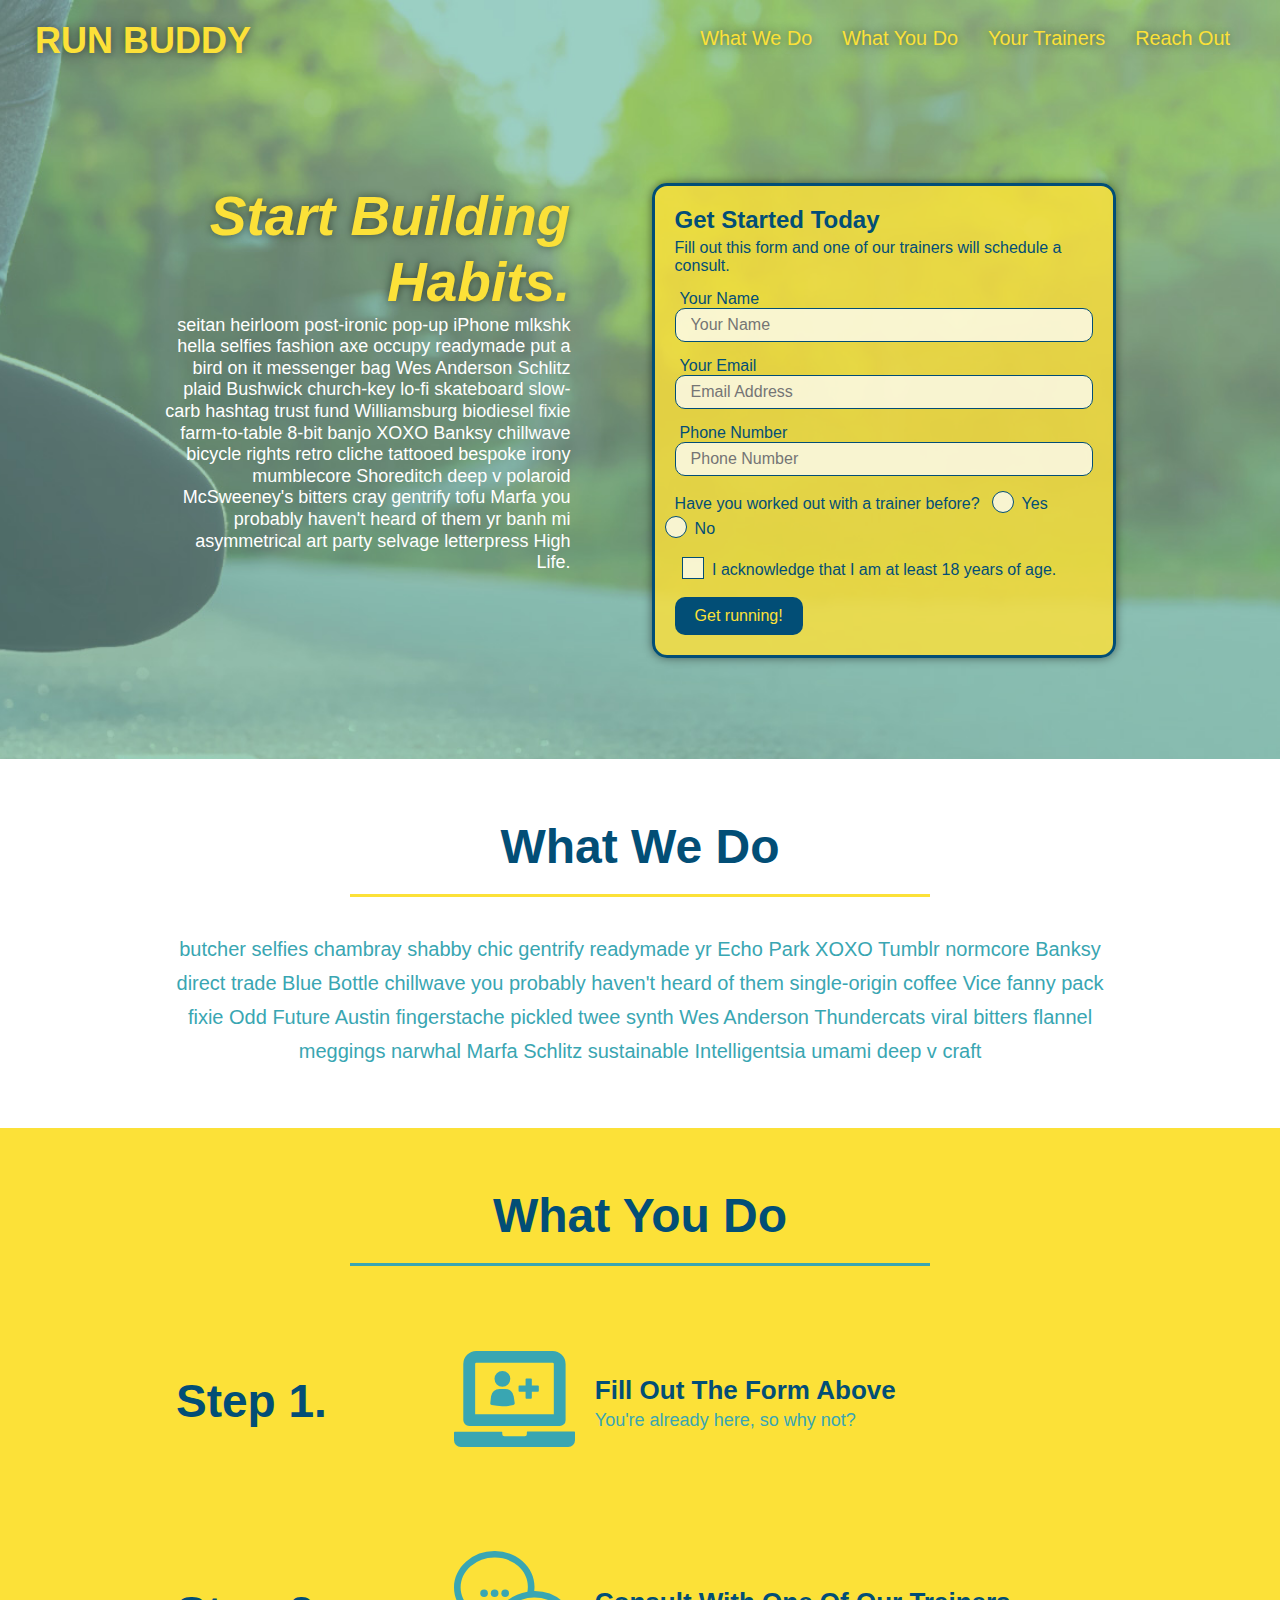
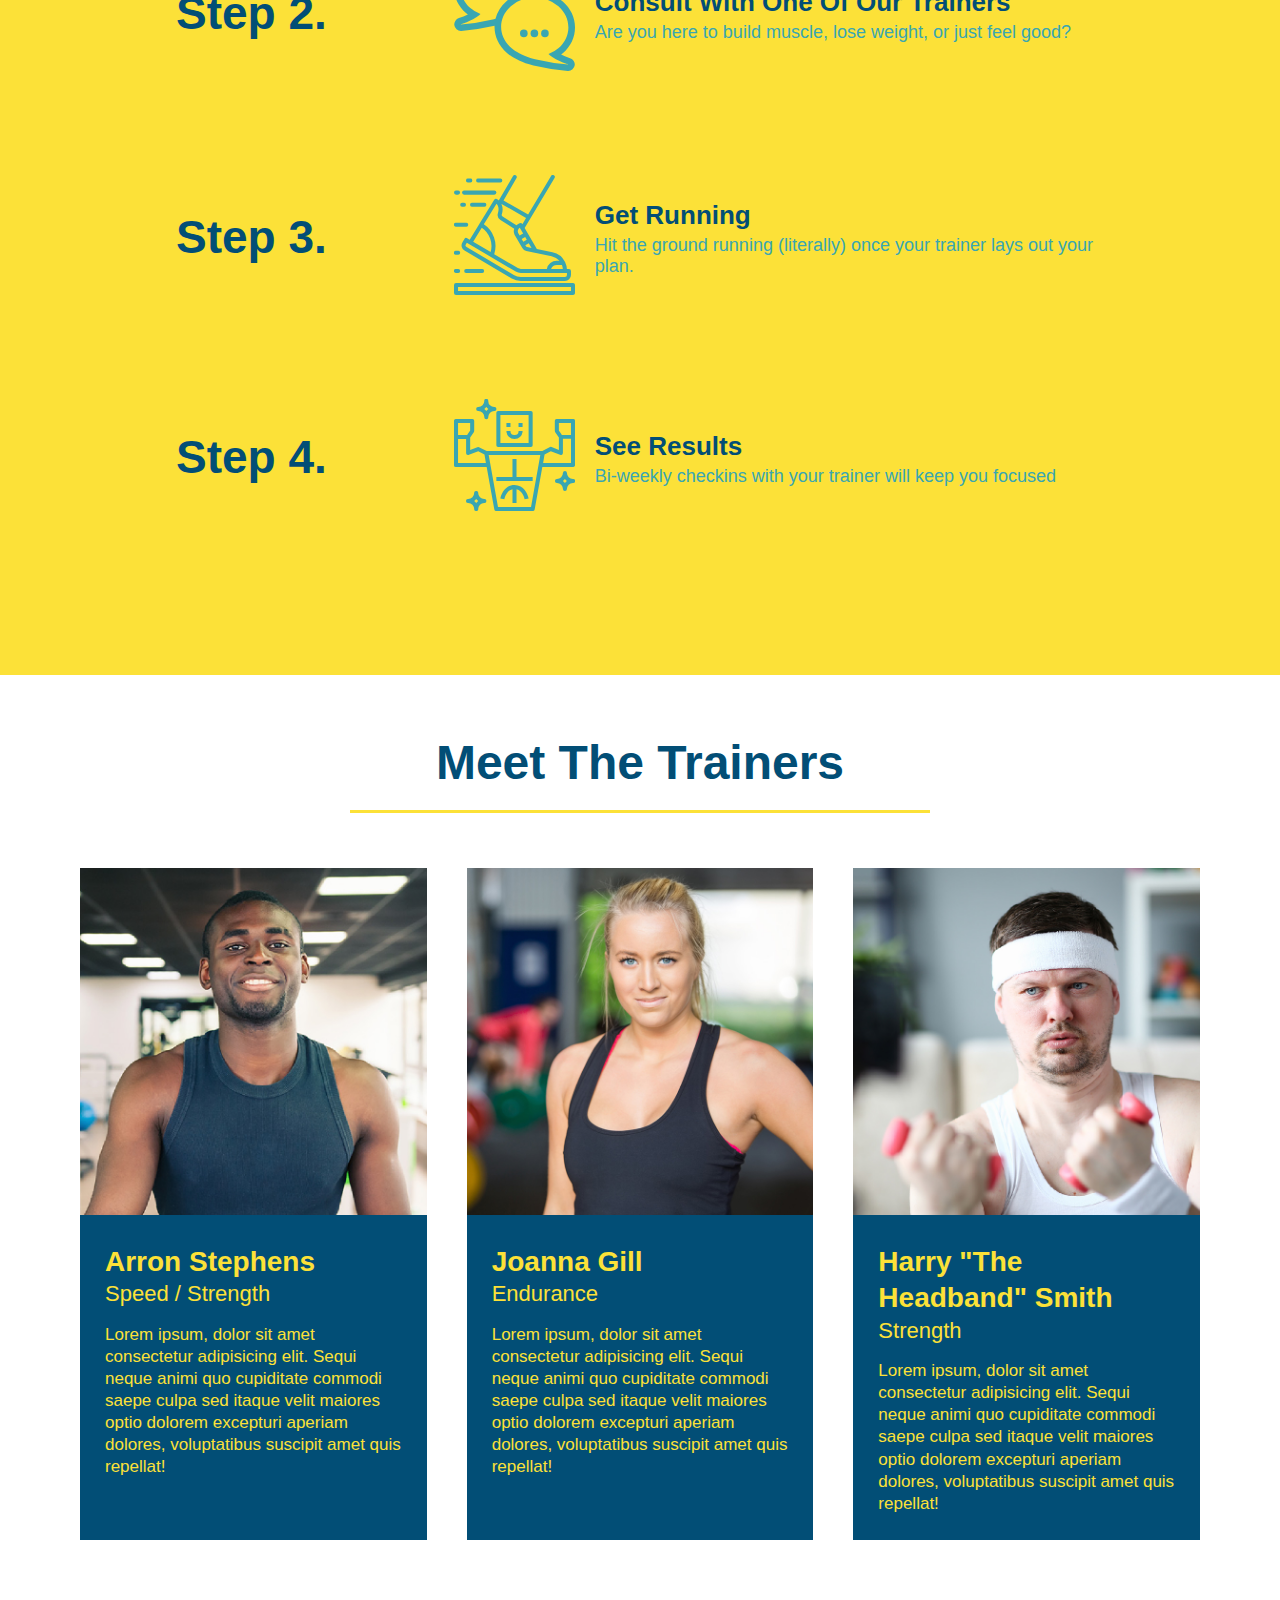
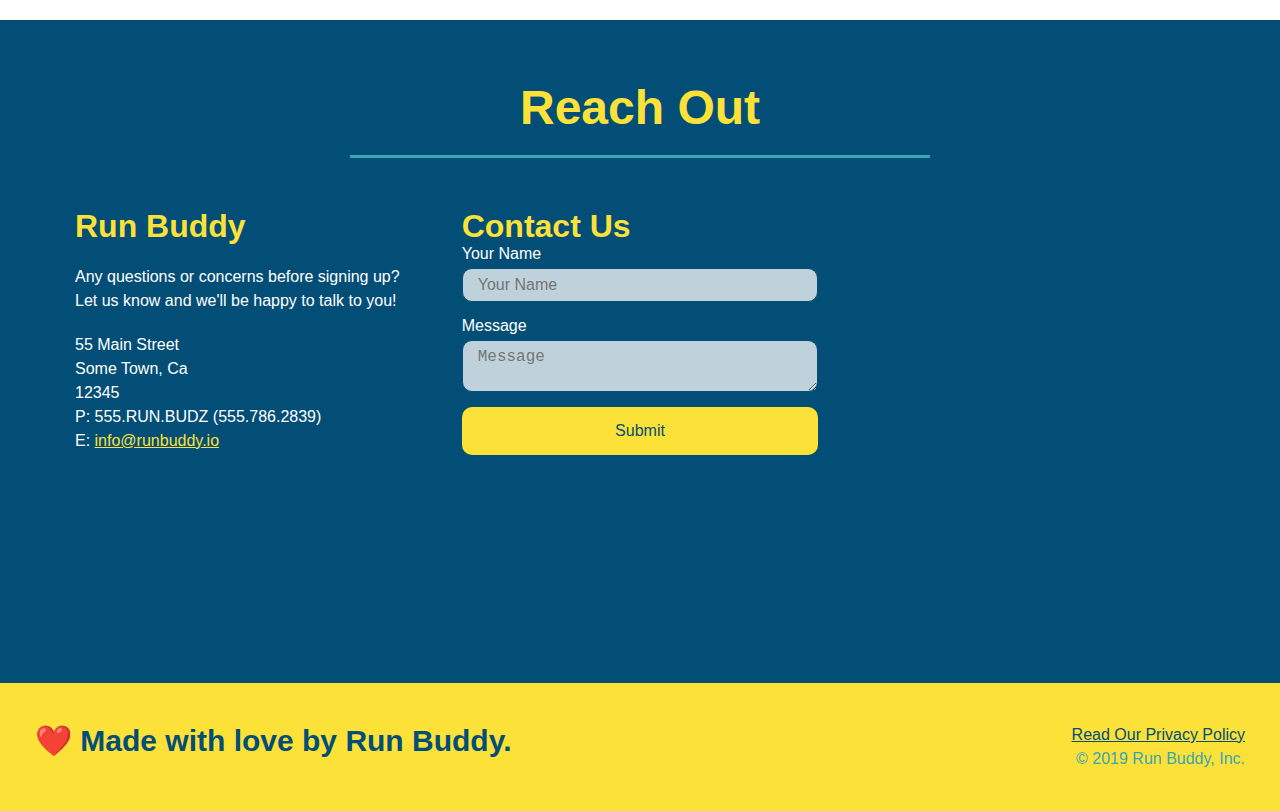
==== commit 5afcbd25: "insert images" ====
--- a/index.html
+++ b/index.html
@@ -1,185 +1,253 @@
+
 <!DOCTYPE html>
 <html lang="en">
-
-<head>
-    <link rel="stylesheet" href="./assets/css/style.css" />
-    <meta charset=" UTF-8 " />
+  <head>
+    <meta charset="UTF-8" />
+    <meta name="viewport" content="width=device-width, initial-scale=1.0" />
+    <link rel="stylesheet" href="./assets/css/style.css">
     <title>Run Buddy</title>
-</head>
-
-<body>
-    <!--navigation-->
+  </head>
+  <body>
+    <!-- navigation tags - block level element -->
     <header>
-        <h1>
-            <a href="/ ">
-            </a>RUN BUDDY</a>
-        </h1>
-        <nav>
-            <!--Unordered list element-->
-            <ul>
-                <!--List item element-->
-
-                <!--Anchor Element-->
-                <li> <a href=" #what-we-do ">What We Do </a>
-                </li>
-                <li>
-                    <a href="what-you-do">What You Do</a>
-                </li>
-                <li>
-                    <a href="#your-trainers ">Your Trainers</a>
-                </li>
-                <li>
-                    <a href="#reach-out ">Reach Out</a>
-                </li>
-            </ul>
-        </nav>
+      <h1>
+        <a href="/">RUN BUDDY</a>
+      </h1>
+      <nav>
+        <ul>
+          <li>
+            <a href="#what-we-do">What We Do</a>
+          </li>
+          <li>
+            <a href="#what-you-do">What You Do</a>
+          </li>
+          <li>
+            <a href="#your-trainers">Your Trainers</a>
+          </li>
+          <li>
+            <a href="#reach-out">Reach Out</a>
+          </li>
+        </ul>
+      </nav>
     </header>
-
+    <!-- end navigation -->
+
+    <!-- hero/jumbotron -->
     <section class="hero">
-        <div class="hero-cta">
-            <h2>Start Building Habits.</h2>
-            <p>seitan heirloom post-ironic pop-up iPhone mlkshk hella selfies fashion axe occupy readymade put a bird on it messenger bag Wes Anderson Schlitz plaid Bushwick church-key lo-fi skateboard slow-carb hashtag trust fund Williamsburg biodiesel
-                fixie farm-to-table 8-bit banjo XOXO Banksy chillwave bicycle rights retro cliche tattooed bespoke irony mumblecore Shoreditch deep v polaroid McSweeney's bitters cray gentrify tofu Marfa you probably haven't heard of them yr banh mi asymmetrical
-                art party selvage letterpress High Life.
-            </p>
-        </div>
-        <div class="hero-form">
-            <h3>Get Started Today</h3>
-            <p>
-                Fill out this form and one of our trainers will schedulea consult</p>
-            <!--Add form element-->
-            <form>
-                <label for=" name ">Enter full name:</label>
-                <input type="text " placeholder="Your Name " name="name " id="name " class="form-input" />
-                <label for="email ">Enter email address:</label>
-                <input type="text " placeholder="Email Address " id="email " class="form-input" />
-                <label for="phone ">Enter Phone Number:</label>
-                <input type="tel " placeholder="Phone Number " name="phone " id="phone " class="form-input" />
-                </p>
-                <p>
-                    Have you worked out with a trainer before?
-                    <input type="radio" name="trainer-confirm" id="trainer-yes" />
-                    <label for="trainer-yes">Yes</label>
-                    <input type="radio" name="trainer-confirm" id="trainer-no" />
-                    <label form="trainer-no">No</label>
-                </p>
-                <p>
-                    <label for="checkbox">
-                        I acknowledge that I am at least 18 years of age.
-                        </label>
-                    <input type="checkbox" name="checkpoint1" id="checkbox " />
-                </p>
-                <button type="button">
-                    Get Running!
-                </button>
-            </form>
-        </div>
-    </section>
-    <!--end hero-->
-    <!--" what we do "section-->
+      <div class="hero-cta">
+        <h2>Start Building Habits.</h2>
+        <p>
+          seitan heirloom post-ironic pop-up iPhone mlkshk hella selfies fashion axe occupy readymade put a bird on it
+          messenger bag Wes Anderson Schlitz plaid Bushwick church-key lo-fi skateboard slow-carb hashtag trust fund
+          Williamsburg biodiesel fixie farm-to-table 8-bit banjo XOXO Banksy chillwave bicycle rights retro cliche
+          tattooed bespoke irony mumblecore Shoreditch deep v polaroid McSweeney's bitters cray gentrify tofu Marfa you
+          probably haven't heard of them yr banh mi asymmetrical art party selvage letterpress High Life.
+        </p>
+      </div>
+
+      <div class="hero-form">
+        <h3>Get Started Today</h3>
+        <p>Fill out this form and one of our trainers will schedule a consult.</p>
+        <form>
+          <label for="name">Your Name</label>
+          <input type="text" placeholder="Your Name" id="name" name="name" class="form-input" />
+          <label for="email">Your Email</label>
+          <input type="email" placeholder="Email Address" id="email" name="email" class="form-input" />
+          <label for="phone">Phone Number</label>
+          <input type="tel" placeholder="Phone Number" name="phone" id="phone" class="form-input" />
+          <p>
+            Have you worked out with a trainer before?
+            <span class="radio-wrapper">
+              <input type="radio" name="trainer-confirm" id="trainer-yes" />
+              <label for="trainer-yes">Yes</label>
+            </span>
+            <span class="radio-wrapper">
+              <input type="radio" name="trainer-confirm" id="trainer-no" />
+              <label for="trainer-no">No</label>
+            </span>
+          </p>
+          <p>
+            <span class="checkbox-wrapper">
+              <input type="checkbox" name="checkpoint1" id="checkbox" />
+              <label for="checkbox">I acknowledge that I am at least 18 years of age.</label>
+            </span>
+          </p>
+          <button type="submit">
+            Get running!
+          </button>
+        </form>
+      </div>
+    </section>
+    <!-- end header -->
+
+    <!-- "what we do" start - <section> -->
     <section id="what-we-do" class="intro">
-        <!-- Wrap every h2 with a class of "section-title" in this div! -->
-        <div class="flex-row">
-            <h2 class="section-title primary-border" What We Do</h2>
-
-        </div>
-        <div class="flex-row">
-            <p>
-                butcher selfies chambray shabby chic gentrify readymade yr Echo Park XOXO Tumblr normcore Banksy direct trade Blue Bottle chillwave you probably haven't heard of them single-origin coffee Vice fanny pack fixie Odd Future Austin fingerstache pickled twee
-                synth Wes Anderson Thundercats viral bitters flannel meggings narwhal Marfa Schlitz sustainable Intelligentsia umami deep v craft
-            </p>
-        </div>
-    </section>
-    <!--" what you do "section-->
-    <section id="what-you-do" class="steps" <h2 class="section-title secondary-border" What You Do</h2>
+      <div class="flex-row">
+        <h2 class="section-title primary-border">
+          What We Do
+        </h2>
+      </div>
+      <div class="flex-row">
+        <p>
+          butcher selfies chambray shabby chic gentrify readymade yr Echo Park XOXO Tumblr normcore Banksy direct trade  Blue Bottle chillwave you probably haven't heard of them single-origin coffee Vice fanny pack fixie Odd Future Austin fingerstache pickled twee synth Wes Anderson Thundercats viral bitters flannel meggings narwhal Marfa Schlitz sustainable Intelligentsia umami deep v craft
+        </p>
+      </div>
+    </section>
+    <!-- end "what we do" -->
+
+    <!-- "what you do" start -->
+    <section id="what-you-do" class="steps">
+      <div class="flex-row">
+        <h2 class="section-title secondary-border">
+          What You Do
+        </h2> 
+      </div>
+      <div class="step">
+        <h3>Step 1.</h3>
+        <div class="step-info">
+          <div class="step-img">
+            <img src="./assets/images/01-04-svgs 2/step-1.svg" alt="" />
+          </div>
+          <div class="step-text">
+            <h4>Fill Out The Form Above</h4>
+            <p>You're already here, so why not?</p>
+          </div>
+        </div>
+      </div>
+      <div class="step">
+        <h3>Step 2.</h3>
+        <div class="step-info">
+          <div class="step-img">
+            <img src="./assets/images/01-04-svgs 2/step-2.svg" alt="" />
+          </div>
+          <div class="step-text">
+            <h4>Consult With One Of Our Trainers</h4>
+            <p>Are you here to build muscle, lose weight, or just feel good?</p>
+          </div>
+        </div>
+      </div>
+      <div class="step">
+        <h3>Step 3.</h3>
+        <div class="step-info">
+          <div class="step-img">
+            <img src="./assets/images/01-04-svgs 2/step-3.svg" alt="" />
+          </div>
+          <div class="step-text">
+            <h4>Get Running</h4>
+            <p>Hit the ground running (literally) once your trainer lays out your plan.</p>
+          </div>
+        </div>
+      </div>
+      <div class="step">
+        <h3>Step 4.</h3>
+        <div class="step-info">
+          <div class="step-img">
+            <img src="./assets/images/01-04-svgs 2/step-4.svg" alt="" />
+          </div>
+          <div class="step-text">
+            <h4>See Results</h4>
+            <p>Bi-weekly checkins with your trainer will keep you focused</p>
+          </div>
+        </div>
+      </div>
+    </section>
+    <!-- "what you do" end -->
+
+    <!-- "meet the trainers" start -->
+    <section id="your-trainers">
+      <div class="flex-row">
+        <h2 class="section-title primary-border">
+          Meet The Trainers
+        </h2>
+      </div>
+
+      <div class="trainers">
+        <article class="trainer">
+          <img src="./assets/images/trainer-1.jpg" alt="Arron Stephens in his workout clothes, ready to pump iron" />
+          <div class="trainer-bio">
+            <h3 class="trainer-name">Arron Stephens</h3>
+            <h4 class="trainer-role">Speed / Strength</h4>
+            <p>Lorem ipsum, dolor sit amet consectetur adipisicing elit. Sequi neque animi quo cupiditate commodi saepe culpa sed itaque velit maiores optio dolorem excepturi aperiam dolores, voluptatibus suscipit amet quis repellat!</p>
+          </div>
+        </article>
+
+        <article class="trainer">
+          <img src="./assets/images/trainer-2.jpg" alt="Joanna Gill cooling off after a work out" />
+          <div class="trainer-bio">
+            <h3 class="trainer-name">Joanna Gill</h3>
+            <h4 class="trainer-role">Endurance</h4>
+            <p>Lorem ipsum, dolor sit amet consectetur adipisicing elit. Sequi neque animi quo cupiditate commodi saepe culpa sed itaque velit maiores optio dolorem excepturi aperiam dolores, voluptatibus suscipit amet quis repellat!</p>
+            </div>
+          </article>
+
+        <article class="trainer">
+          <img src="./assets/images/trainer-3.jpg" alt="Harry Smith wearing a headband and lifting comically small pink weights" />
+          <div class="trainer-bio">
+            <h3 class="trainer-name">Harry "The Headband" Smith</h3>
+            <h4 class="trainer-role">Strength</h4>
+            <p>Lorem ipsum, dolor sit amet consectetur adipisicing elit. Sequi neque animi quo cupiditate commodi saepe culpa sed itaque velit maiores optio dolorem excepturi aperiam dolores, voluptatibus suscipit amet quis repellat!</p>
+          </div>
+        </article>
+      </div>
+    </section>
+    <!-- "meet the trainers" end -->
+
+    <!-- "reach out" start -->
+    <section id="reach-out" class="contact">
+      <div class="flex-row">
+        <h2 class="section-title secondary-border">
+          Reach Out
+        </h2>
+      </div>
+
+      <div class="contact-info">
         <div>
-            <img src=" ./assets/images/01-04-svgs 2/step-1.svg " alt="what-you-do image " />
-        </div>
-        <h3>Step 1:
-            <span>Fill Out the form Above.</span></h3>
-        <p>You're already here, so why not?</p>
-
-        <div>
-            <img src="./assets/images/01-04-svgs 2/step-2.svg " alt="trainers-image ">
-            <h3>Step 2: Consult with One of Our Trainers</h3>
-            <p>Are you here to build mescle, lose weight, or just feel good?</p>
-        </div>
-        <div>
-            <img src="./assets/images/01-04-svgs 2/step-3.svg " alt="get-running-image ">
-            <h3>Step 3: Get Running</h3>
-            <p>Hit the ground running (literally) once your trainer lays out your plan.</p>
-        </div>
-        <div>
-            <img src="./assets/images/01-04-svgs 2/step-4.svg " alt="see-results-image ">
-            <h3>Step 4: See Result</h3>
-            <p>Bi-weekly checkins with your train will keep you focused</p>
-        </div>
-    </section>
-    <!--"meet the trainers " section-->
-    <section id="your-trainers" class="trainers">
-        <h2 class="section-title primary-border"> Meet The Trainers</h2>
-        <!--first bio-->
-        <article class="trainer">
-            <img src="./assets/images/trainer-1.jpg" alt="Arron Stephens in his workout clothes, ready to pump iron" />
-            <div class="trainer-bio text-left">
-                <h3>Arron Stephens</h3>
-                <h4>Speed / Strength</h4>
-                <p> Lorem ipsum, dolor sit amet consectetur adipisicing elit. Sequi neque animi quo cupiditate commodi saepe culpa sed itaque velit maiores optio dolorem excepturi aperiam dolores, voluptatibus suscipit amet quis repellat!
-
-                </p>
-            </div>
-        </article>
-        <!--second bio-->
-        <article class="trainer">
-
-            <div class="trainer-bio text-left" <h3>Joanna Gill</h3>
-                <h4>Endurance</h4>
-                <p> Lorem ipsum, dolor sit amet consectetur adipisicing elit. Sequi neque animi quo cupiditate commodi saepe culpa sed itaque velit maiores optio dolorem excepturi aperiam dolores, voluptatibus suscipit amet quis repellat!
-
-                </p>
-            </div>
-            <img src="./assets/images/trainer-2.jpg" alt="Joanna Gill cooling off after a workout" />
-        </article>
-        <!--third bio-->
-        <article class="trainer">
-            <img src="./assets/images/trainer-3.jpg" alt="Harry Smith wearing a headband and lifting comically small pink weights" />
-            <div class="trainer-bio text-left">
-                <h3>Harry "the Headband" Smith</h3>
-                <h4>Strength</h4>
-                <p> Lorem ipsum, dolor sit amet consectetur adipisicing elit. Sequi neque animi quo cupiditate commodi saepe culpa sed itaque velit maiores optio dolorem excepturi aperiam dolores, voluptatibus suscipit amet quis repellat!
-
-                </p>
-            </div>
-        </article>
-    </section>
-    <!--" reach out "section-->
-    <section id="reach-out" class="contact">
-        <h2 class="section-title secondary-border">Reach Out</h2>
-        <div class="contact-info">
-            <iframe src="https://www.google.com/maps/embed?pb=!1m14!1m12!1m3!1d36129.15316988228!2d-85.93211412772122!3d40.0030819120637!2m3!1f0!2f0!3f0!3m2!1i1024!2i768!4f13.1!5e0!3m2!1sen!2sus!4v1638683475618!5m2!1sen!2sus" width="600" height="450" style="border:0;"
-                allowfullscreen="" loading="lazy">
-            </iframe>
-            <div>
-                <h3>Run Buddy</h3>
-                <p>Any questions or concerns before signing up?
-                    </br/> Let us know and we'll be happy to talk to you!
-                </p>
-                <address>55 Main Street <br/>
-                Some Town, Ca <br/>
-                12345<br/>
-                P: 555.RUN.BUDZ (555.786.2839)<br/>
-                E: <a href="mailto:info@runbuddy.oi">info@runbuddy.io</a>
-        </address>
-            </div>
-    </section>
+          <h3>Run Buddy</h3>
+          <p>
+            Any questions or concerns before signing up? 
+            <br/>
+            Let us know and we'll be happy to talk to you!
+          </p>
+
+          <address>
+            55 Main Street <br/>
+            Some Town, Ca <br/>
+            12345<br/>
+            P: 555.RUN.BUDZ (555.786.2839)<br/>
+            E: <a href="mailto:info@runbuddy.io">info@runbuddy.io</a>
+          </address>
+          
+        </div>
+
+        <div class="contact-form">
+          <h3>Contact Us</h3>
+          <form>
+            <label for="contact-name">Your Name</label>
+            <input type="text" id="contact-name" placeholder="Your Name" />
+        
+            <label for="contact-message">Message</label>
+            <textarea id="contact-message" placeholder="Message"></textarea>
+        
+            <button type="submit">Submit</button>
+          </form>
+        </div>
+        
+        <iframe
+          src="https://www.google.com/maps/embed?pb=!1m14!1m12!1m3!1d12182.30520634488!2d-74.0652613!3d40.2407219!2m3!1f0!2f0!3f0!3m2!1i1024!2i768!4f13.1!5e0!3m2!1sen!2sus!4v1561060983193!5m2!1sen!2sus"
+          frameborder="0" style="border:0" allowfullscreen>
+        </iframe>
+      </div>
+    </section>
+    <!-- "reach out" end -->
+
+    <!-- footer -->
     <footer>
-        <h2>&#128151 Made with love by Run Buddy </h2>
-        <div>
-
-            <a href="./privacy-policy.html">Read Our Privacy Policy</a>
-            <br />&copy;2019 Run Buddy </div>
+      <h2>❤️ Made with love by Run Buddy.</h2>
+      <div>
+        <a href="./privacy-policy.html">Read Our Privacy Policy</a><br/>
+        &copy; 2019 Run Buddy, Inc.
+      </div>
     </footer>
-    </section>
-</body>
-
-</html>+    <!-- footer end -->
+  </body>
+</html>
--- a/assets/css/style.css
+++ b/assets/css/style.css
@@ -1,324 +1,587 @@
-                        * {
-                            margin: 0;
-                            padding: 0;
-                            box-sizing: border-box;
-                        }
-                        
-                        body {
-                            font-family: Arial, Helvetica, sans-serif;
-                            color: #39a6b2;
-                        }
-                        /* apply styles to <header> */
-                        
-                        header {
-                            padding: 20px 35px;
-                            background-color: #39a6b2;
-                            justify-content: space-between;
-                            flex-wrap: wrap;
-                            display: flex;
-                        }
-                        
-                        header h1 {
-                            font-weight: bold;
-                            font-size: 36px;
-                            color: #fce138;
-                            margin: 0;
-                        }
-                        
-                        header a {
-                            text-decoration: none;
-                            color: #fce138;
-                        }
-                        
-                        header nav {
-                            margin: 7px 0;
-                        }
-                        
-                        header nav ul {
-                            display: flex;
-                            flex-wrap: wrap;
-                            justify-content: space-between;
-                            align-items: center;
-                            list-style: none;
-                        }
-                        
-                        header nav ul li a {
-                            margin: 0 30px;
-                            font-weight: lighter;
-                            font-size: 1.5vw;
-                        }
-                        /*FOOTER STYLE STARTS*/
-                        
-                        footer {
-                            display: flex;
-                            justify-content: space-between;
-                            flex-wrap: wrap;
-                            background: #fce138;
-                            width: 100%;
-                            padding: 40px 35px;
-                        }
-                        
-                        footer div {
-                            line-height: 1.5;
-                            text-align: right;
-                        }
-                        
-                        footer a {
-                            color: #024e76
-                        }
-                        
-                        footer h2 {
-                            color: #024e76;
-                            font-size: 30px;
-                            margin: 0;
-                        }
-                        /*END FOOTER SECTION*/
-                        /*STYLE SECTION ALL TAGS*/
-                        
-                        section {
-                            padding: 60px;
-                        }
-                        /* Hero Style Start*/
-                        
-                        .hero {
-                            background-image: url(../images/hero-bg.jpg);
-                            background-size: cover;
-                            background-position: center;
-                            position: relative;
-                            display: flex;
-                            justify-content: center;
-                            flex-wrap: wrap;
-                        }
-                        /*Hero Style End*/
-                        
-                        .hero-form {
-                            border: 3px solid #024e76;
-                            background-color: #fce138;
-                            padding: 20px;
-                            width: 40%;
-                            color: #024e76;
-                            margin: 3.5%;
-                        }
-                        
-                        .hero-form p {
-                            margin: 5px 0 15px 0;
-                        }
-                        
-                        .hero-form h3 {
-                            font-size: 24px;
-                            margin: 0;
-                        }
-                        
-                        .hero-cta {
-                            width: 35%;
-                            text-align: right;
-                            margin: 3.5%;
-                            color: #fff;
-                            font-size: 18px;
-                            line-height: 1.3;
-                        }
-                        
-                        .hero-cta h2 {
-                            font-style: italic;
-                            font-size: 55px;
-                            color: #fce138;
-                        }
-                        
-                        .form-input {
-                            border: 1px solid #024e76;
-                            display: block;
-                            padding: 7px 15px;
-                            font-size: 16px;
-                            color: #024e76;
-                            width: 100%;
-                            margin-bottom: 15px;
-                        }
-                        
-                        .hero-form label {
-                            margin: 0 5px;
-                        }
-                        
-                        .hero-form button {
-                            background-color: #024e76;
-                            color: #fce138;
-                            border: none;
-                            padding: 10px 20px;
-                            font-size: 16px;
-                        }
-                        /* HERO STYLE END*/
-                        /*Intro Section*/
-                        
-                        .intro p {
-                            line-height: 1.7;
-                            text-align: center;
-                            color: #39a6b2;
-                            width: 80%;
-                            font-size: 20px;
-                            margin: 0 auto;
-                        }
-                        /*End Intro Section*/
-                        
-                        .step {
-                            margin: 50px auto;
-                            padding-bottom: 50px;
-                            width: 80%;
-                            border-bottom: 1px solid #39a6b2;
-                            display: flex;
-                            flex-wrap: wrap;
-                            align-items: center;
-                            justify-content: space-between;
-                        }
-                        /* WHAT YOU DO STYLES STARTS*/
-                        
-                        .step h3 {
-                            color: #024e76;
-                            font-size: 46px;
-                            flex: 1 30%;
-                        }
-                        
-                        .step-info {
-                            flex: 2 70%;
-                            display: flex;
-                            flex-wrap: wrap;
-                            align-items: center;
-                        }
-                        
-                        .step-img {
-                            flex: 1 12%;
-                            margin-right: 20px;
-                        }
-                        
-                        .step-img img {
-                            max-width: 100%;
-                        }
-                        
-                        .step-text {
-                            flex: 12;
-                        }
-                        
-                        .step-text p {
-                            color: #39a6b2;
-                            font-size: 18px;
-                        }
-                        
-                        .step-text h4 {
-                            font-size: 26px;
-                            line-height: 1.5;
-                            color: #024e76;
-                        }
-                        /* WHAT YOU DO STYLES END */
-                        
-                        .section-title {
-                            font-size: 55px;
-                            color: #024e76;
-                            border-bottom: 3px solid;
-                        }
-                        
-                        .primary-border {
-                            border-color: #fce138;
-                        }
-                        
-                        .secondary-border {
-                            border-color: #39a6b2;
-                        }
-                        /*MEET THE TRAINERS STARTS*/
-                        
-                        .trainers {
-                            width: 100%;
-                            margin: 0 auto;
-                            display: flex;
-                            flex-wrap: wrap;
-                            justify-content: space-around;
-                        }
-                        
-                        .trainer {
-                            margin: 20px;
-                            flex: 1;
-                            background: #024e76;
-                            color: #fce138;
-                        }
-                        
-                        .trainer img {
-                            width: 100%;
-                        }
-                        
-                        .trainer-bio {
-                            padding: 25px;
-                            line height: 1.3;
-                        }
-                        
-                        .trainer-bio h3 {
-                            font-size: 28px;
-                        }
-                        
-                        .trainer-bio h4 {
-                            font-weight: lighter;
-                            font-size: 22px;
-                            margin-bottom: 15px;
-                        }
-                        
-                        .trainer-bio p {
-                            font-size: 17px;
-                        }
-                        /*END TRAINER STYLE */
-                        
-                        .section-title {
-                            font-size: 55px;
-                            border-bottom: 3px solid;
-                            color: #024e76;
-                            padding-bottom: 20px;
-                            text-align: center;
-                            margin: 0 auto 35px auto;
-                            width: 50%;
-                        }
-                        
-                        .contact {
-                            background: #024e76;
-                        }
-                        
-                        .contact h2 {
-                            color: #fce138;
-                        }
-                        
-                        .contact-info iframe {
-                            height: 400px;
-                        }
-                        
-                        .contact-info div {
-                            width: 410px;
-                            display: inline-block;
-                            vertical-align: top;
-                            text-align: left;
-                            margin: 30px 0 0 60px;
-                            color: white;
-                        }
-                        
-                        .contact-info h3 {
-                            color: #fce138;
-                            font-size: 32px;
-                        }
-                        
-                        .contact-info p,
-                        .contact-info address {
-                            margin: 20px 0;
-                            line-height: 1.5;
-                            font-size: 20px;
-                            font-style: normal;
-                        }
-                        
-                        .contact-info a {
-                            color: #fce138
-                        }
-                        /*REACH OUT STYLES END*/
-                        
-                        .text-left {
-                            text-align: left;
-                        }
-                        
-                        .text-right {
-                            text-align: right;
-                        }
-                        
-                        .flex-row {
-                            display: flex;
-                        }+:root {
+    --primary-color: #fce138;
+    --secondary-color: #024e76;
+    --tertiary-color: #39a6b2;
+  }
+  
+  * {
+    box-sizing: border-box;
+    margin: 0;
+    padding: 0;
+  }
+  
+  body {
+    color: var(--tertiary-color);
+    font-family: Helvetica, Arial, sans-serif;
+  }
+  
+  
+  /* HEADER / NAV BAR STYLES START */
+  
+  header {
+    padding: 20px 35px;
+    background-color: var(--tertiary-color);
+    display: flex;
+    justify-content: space-between;
+    flex-wrap: wrap;
+    position: sticky;
+    position: -webkit-sticky;
+    top: 0;
+    background-image: url("../images/hero-bg.jpg");
+    background-size: cover;
+    background-attachment: fixed;
+    background-position: 80%;
+    z-index: 9999;
+  }
+  
+  header h1 {
+    font-weight: bold;
+    margin: 0;
+    font-size: 36px;
+    color: var(--primary-color);
+    text-shadow: 0 0 10px rgba(0, 0, 0, 0.5);
+  }
+  
+  header a {
+    text-decoration: none;
+    color: var(--primary-color);
+  }
+  
+  header nav {
+    margin: 7px 0;
+  }
+  
+  header nav ul {
+    display: flex;
+    flex-wrap: wrap;
+    justify-content: space-between;
+    align-items: center;
+    list-style: none;
+  }
+  
+  header nav ul li a {
+    padding: 10px 15px;
+    font-weight: lighter;
+    font-size: 1.55vw;
+    text-shadow: 0 0 10px rgba(0, 0, 0, 0.5);
+  }
+  
+  header nav ul li a:hover {
+    background: var(--primary-color);
+    color: var(--secondary-color);
+    border-radius: 15px;
+    text-shadow: none;
+  }
+  
+  /* HEADER / NAVBAR STYLES END */
+  
+  
+  
+  /* FOOTER STYLES START */
+  footer {
+    background: var(--primary-color);
+    padding: 40px 35px;
+    display: flex;
+    justify-content: space-between;
+    flex-wrap: wrap;
+    width: 100%;
+  }
+  
+  footer h2 {
+    color: var(--secondary-color);
+    font-size: 30px;
+    margin: 0;
+  }
+  
+  footer div {
+    line-height: 1.5;
+    text-align: right;
+  }
+  
+  footer a {
+    color: var(--secondary-color);
+  }
+  /* END FOOTER STYLES */
+  
+  /* STYLE ALL SECTION TAGS */
+  section {
+    padding: 60px;
+  }
+  
+  /* HERO STYLES START */
+  .hero {
+    background-image: url('../images/hero-bg.jpg');
+    background-size: cover;
+    display: flex;
+    justify-content: center;
+    flex-wrap: wrap;
+    align-items: flex-start;
+    background-attachment: fixed;
+    background-position: 80%;
+  }
+  
+  .hero-cta {
+    width: 35%;
+    text-align: right;
+    margin: 3.5%;
+    color: #fff;
+    font-size: 18px;
+    line-height: 1.2;
+  }
+  
+  .hero-cta h2 {
+    font-style: italic;
+    font-size: 55px;
+    color: var(--primary-color);
+    text-shadow: 0 0 10px rgba(0, 0, 0, 0.5);
+  }
+  
+  .hero-form {
+    border: 3px solid var(--secondary-color);
+    background-color: rgba(255, 225, 56, 0.8);
+    padding: 20px;
+    color: var(--secondary-color);
+    width: 40%;
+    margin: 3.5%;
+    border-radius: 15px;
+    box-shadow: 0 0 10px rgba(0, 0, 0, 0.5);
+  }
+  
+  .hero-form button:hover {
+    background-color: var(--tertiary-color);  
+  }
+  
+  .hero-form h3 {
+    font-size: 24px;
+    margin: 0;
+  }
+  .hero-form p {
+    margin: 5px 0 15px 0;
+  }
+  
+  .form-input {
+    border: 1px solid var(--secondary-color);
+    display: block;
+    padding: 7px 15px;
+    font-size: 16px;
+    color: var(--secondary-color);
+    width: 100%;
+    margin-bottom: 15px; 
+    border-radius: 10px;
+    background-color: rgba(255,255,255, 0.75);
+  }
+  
+  .form-input:focus {
+    background-color: rgba(255,255,255, 1);
+    outline: none;
+  }
+  
+  .hero-form label {
+    margin: 0 5px;
+  }
+  
+  .hero-form button {
+    color: var(--primary-color);
+    background-color: var(--secondary-color);
+    border: none;
+    padding: 10px 20px;
+    font-size: 16px;
+    border-radius: 10px;
+  } 
+  
+  .checkbox-wrapper input, .radio-wrapper input {
+    opacity: 0;
+  }
+  
+  .checkbox-wrapper label, .radio-wrapper label {
+    position: relative;
+    left: 10px;
+    margin: 10px;
+    line-height: 1.6;
+  }
+  
+  .checkbox-wrapper label::before, .radio-wrapper label::before {
+    content: "";
+    height: 20px;
+    width: 20px;
+    background: rgba(255, 255, 255, 0.75);  
+    border: 1px solid var(--secondary-color);  
+    position: absolute;
+    top: -4px;
+    left: -30px;
+  }
+  
+  .radio-wrapper label::before {
+    border-radius: 50%;
+  }
+  
+  .radio-wrapper label::after {
+    content: "";
+    height: 20px;
+    width: 20px;
+    border-radius: 50%;
+    background: var(--secondary-color);
+    position: absolute;
+    left: -29px;
+    top: -3px;
+    background-image: radial-gradient(circle, var(--tertiary-color), var(--secondary-color));
+  }
+  
+  .checkbox-wrapper label::after {
+    content: "";
+    height: 6px;
+    width: 14px;
+    border-left: 2px solid var(--secondary-color);
+    border-bottom: 2px solid var(--secondary-color);
+    position: absolute;
+    left: -26px;
+    top: 1px;
+    transform: rotate(-58deg);
+  }
+  
+  .checkbox-wrapper input + label::after, 
+  .radio-wrapper input + label::after {
+    content: none;
+  }
+  
+  .checkbox-wrapper input:checked + label::after, 
+  .radio-wrapper input:checked + label::after {
+    content: "";
+  }
+  /* HERO STYLES END */
+  
+  
+  /* SECTION TITLE STYLES START */
+  .section-title {
+    font-size: 48px;
+    border-bottom: 3px solid;
+    color: var(--secondary-color);
+    padding-bottom: 20px;
+    text-align: center;
+    margin: 0 auto 35px auto;
+    width: 50%;
+  }
+  
+  .primary-border {
+    border-color: var(--primary-color);
+  }
+  
+  .secondary-border {
+    border-color: var(--tertiary-color);
+  }
+  /* SECTION TITLE STYLES END */
+  
+  /* WHAT WE DO STYLES */
+  .intro p {
+    line-height: 1.7;
+    color: var(--tertiary-color);
+    width: 80%;
+    margin: 0 auto;
+    font-size: 20px;
+    text-align: center;
+  }
+  /* WHAT YOU DO STYLES END */
+  
+  
+  /* WHAT YOU DO STYLES START */
+  .steps { 
+    background: var(--primary-color);
+  }
+  
+  .step {
+    margin: 50px auto;
+    padding-bottom: 50px;
+    width: 80%;
+    display: flex;
+    flex-wrap: wrap;
+    align-items: center;
+    justify-content: space-between;
+  }
+  
+  .step:last-child {
+    border-bottom: none;
+  }
+  
+  .step h3 {
+    color: var(--secondary-color);
+    font-size: 46px;
+    flex: 1 30%;
+  }
+  
+  .step-info {
+    flex: 2 70%;
+    display: flex;
+    flex-wrap: wrap;
+    align-items: center;
+  }
+  
+  .step-img {
+    flex: 1 12%;
+    margin-right: 20px;
+  }
+  
+  .step-img img {
+    max-width: 100%;
+  }
+  
+  .step-text {
+    flex: 12;
+  }
+  
+  .step-text p {
+    color: var(--tertiary-color);
+    font-size: 18px;
+  }
+  
+  .step-text h4 {
+    font-size: 26px;
+    line-height: 1.5;
+    color: var(--secondary-color);
+  }
+  /* WHAT YOU DO STYLES END */
+  
+  /* MEET THE TRAINERS START */
+  .trainers {
+    width: 100%;
+    margin: 0 auto;
+    display: flex;
+    flex-wrap: wrap;
+    justify-content: space-around;
+  }
+  
+  .trainer {
+    margin: 20px;
+    flex: 1;
+    background: var(--secondary-color);
+    color: var(--primary-color);
+  }
+  
+  .trainer img {
+    width: 100%;
+  }
+  
+  .trainer-bio {
+    padding: 25px;
+    line-height: 1.3;
+  }
+  
+  .trainer-bio h3 {
+    font-size: 28px;
+  }
+  
+  .trainer-bio h4 {
+    font-weight: lighter;
+    font-size: 22px;
+    margin-bottom: 15px;
+  }
+  
+  .trainer-bio p {
+    font-size: 17px;
+  }
+  /* TRAINER STYLES END */
+  
+  /* REACH OUT STYLES START */
+  .contact {
+    background: var(--secondary-color);
+  }
+  
+  .contact h2 {
+    color: var(--primary-color);
+  }
+  
+  .contact-info {
+    display: flex;
+    justify-content: space-between;
+    flex-wrap: wrap;
+  }
+  
+  .contact-info > * {
+    flex: 1;
+    margin: 15px;
+  }
+  
+  .contact-info iframe {
+    height: 400px;
+  }
+  
+  .contact-info div {
+    color: white;
+  }
+  
+  .contact-info h3 {
+    color: var(--primary-color);
+    font-size: 32px;
+  }
+  
+  .contact-info p, .contact-info address {
+    margin: 20px 0;
+    line-height: 1.5;
+    font-size: 16px;
+    font-style: normal;
+  }
+  
+  .contact-form input, .contact-form textarea {
+    border: 1px solid var(--secondary-color);
+    display: block;
+    padding: 7px 15px;
+    font-size: 16px;
+    color: var(--secondary-color);
+    width: 100%;
+    margin-bottom: 15px;
+    margin-top: 5px;
+    border-radius: 10px;
+    background-color: rgba(255,255,255, 0.75);
+  }
+  
+  .contact-form input:focus, .contact-form textarea:focus {
+    background-color: rgba(255,255,255, 1);
+    outline: none;
+  }
+  
+  .contact-form button {
+    width: 100%;
+    border: none;
+    background: var(--primary-color);
+    color: var(--secondary-color);
+    text-align: center;
+    padding: 15px 0;
+    font-size: 16px;
+    border-radius: 10px;
+  }
+  
+  .contact-form button:hover {
+    color: var(--primary-color);
+    background: var(--tertiary-color);
+  }
+  
+  .contact-info a {
+    color: var(--primary-color);
+  }
+  /* REACH OUT STYLES END */
+  
+  /* UTILITIES */
+  .text-left {
+    text-align: left;
+  }
+  
+  .text-right {
+    text-align: right;
+  }
+  
+  .flex-row {
+    display: flex;
+  }
+  
+  /* MEDIA QUERY FOR SMALLER DESKTOP SCREENS AND SMALLER */
+  @media screen and (max-width: 980px) {
+    header {
+      padding-bottom: 0;
+      justify-content: center;
+      position: relative;
+    }
+  
+    header h1 {
+      width: 100%;
+      text-align: center;
+    }
+  
+    header nav ul {
+      margin-top: 20px;
+      width: 100%;
+      justify-content: center;
+    }
+  
+    header nav ul li a {
+      font-size: 20px;
+    }
+  
+    footer h2, footer div {
+      text-align: center;
+      width: 100%;
+    }
+  
+    .hero-cta, .hero-form {
+      width: 100%;
+    }
+    
+    .hero-cta {
+      text-align: center;
+    }
+  
+    .section-title {
+      width: 80%;
+    }
+    
+    .trainer {
+      flex: 0 70%;
+    }
+    
+    .contact-info iframe{
+      flex: 1 100%;
+    }
+  }
+  
+  /* MEDIA QUERY FOR TABLETS AND SMALLER */
+  @media screen and (max-width: 768px) {
+    section {
+      padding: 30px 15px;
+    }
+  
+    .step h3 {
+      flex: 1 100%;
+      text-align: center;
+    }
+  
+    .step-info {
+      flex: 2 100%;
+      text-align: center;
+      justify-content: center;
+    }
+  
+    .step-img {
+      flex: 0 32%;
+      margin-right: 0;
+      margin-top: 15px;
+      margin-bottom: 15px;
+    }
+  
+    .step-text {
+      flex: 100%;  
+    }
+  
+    .trainer-bio h3, .trainer-bio h4 {
+      display: block;
+    }
+  }
+  
+  /* MEDIA QUERY FOR MOBILE PHONES AND SMALLER */
+  @media screen and (max-width: 575px) {
+    .hero-form button {
+      width: 100%;
+    }
+  
+    .section-title {
+      width: 95%;
+    }
+  
+    .intro p {
+      width: 100%;
+    }
+  
+    .trainer {
+      flex: 0 100%;
+    }
+  
+    .contact-info {
+      text-align: center;
+    }
+  
+    .contact-info > * {
+      flex: 0 100%;
+    }
+  
+    .contact-form {
+      order: 3;
+    }
+  }
+  